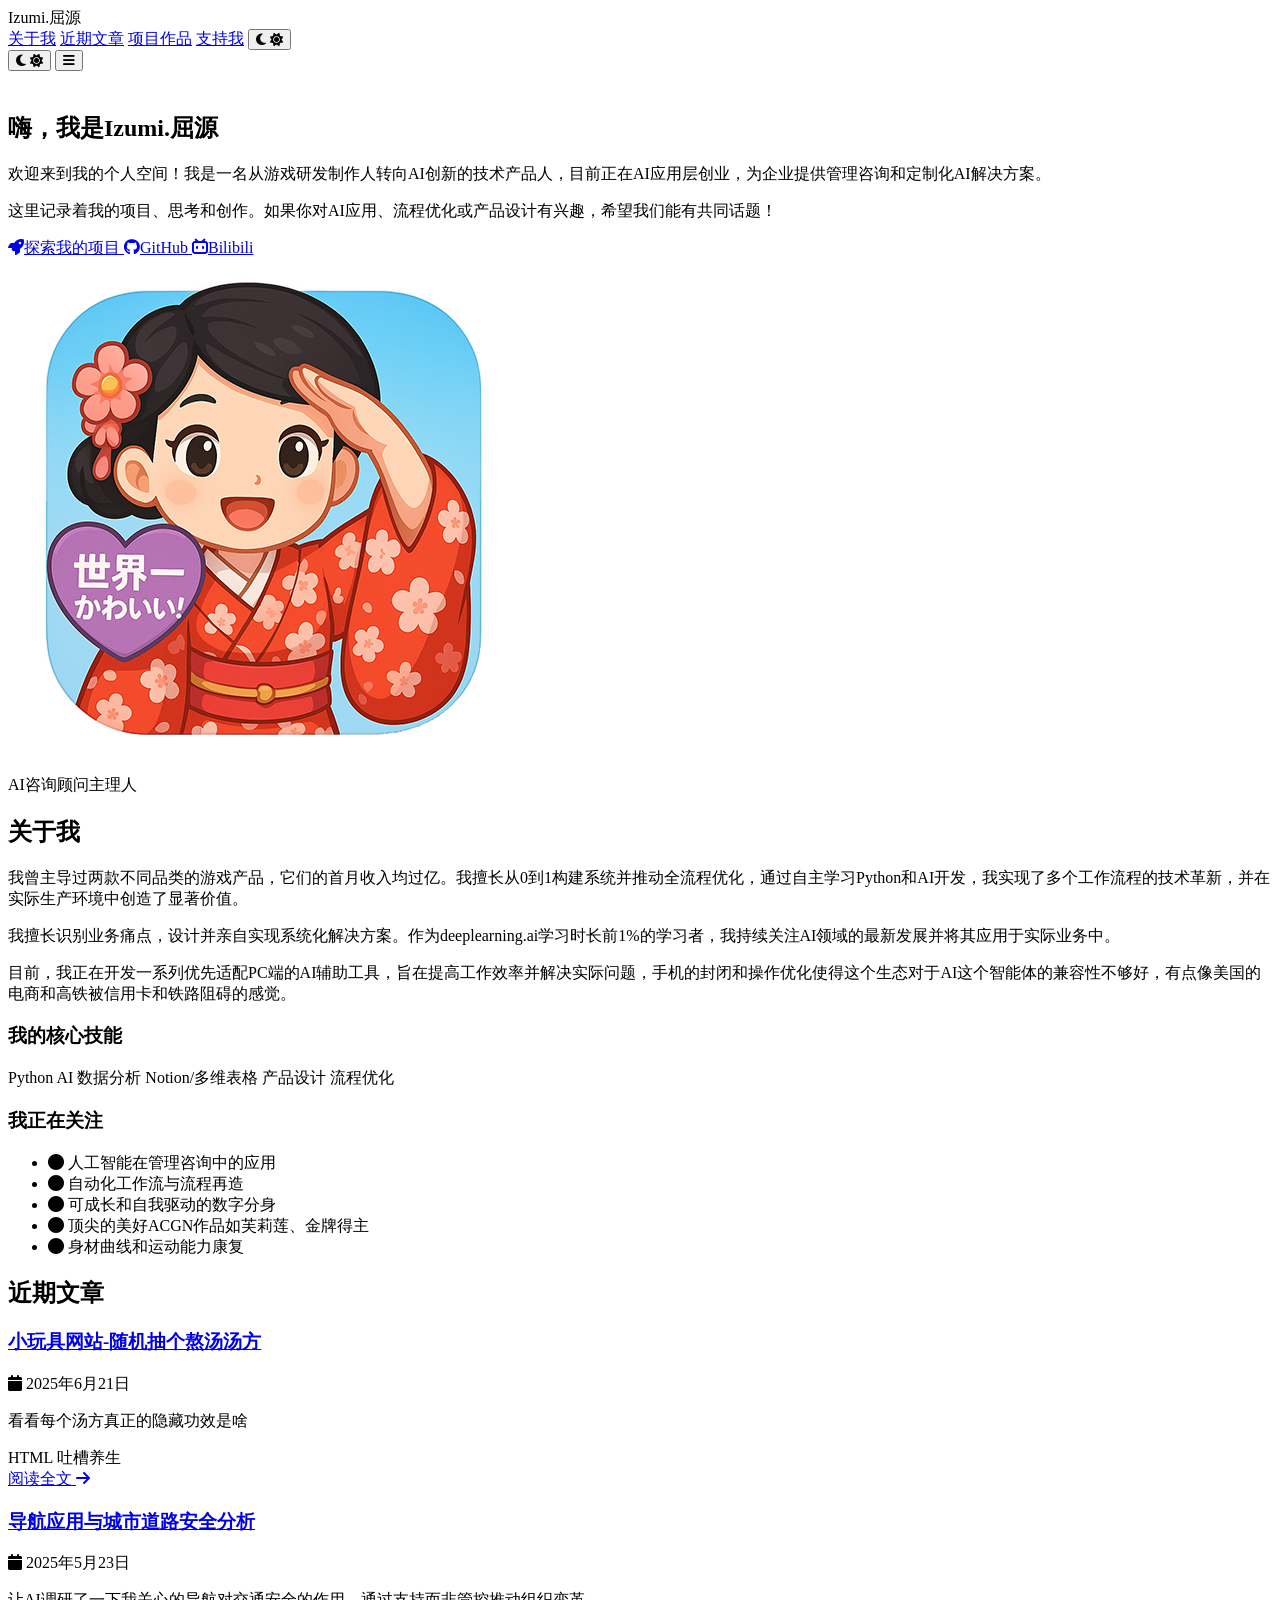
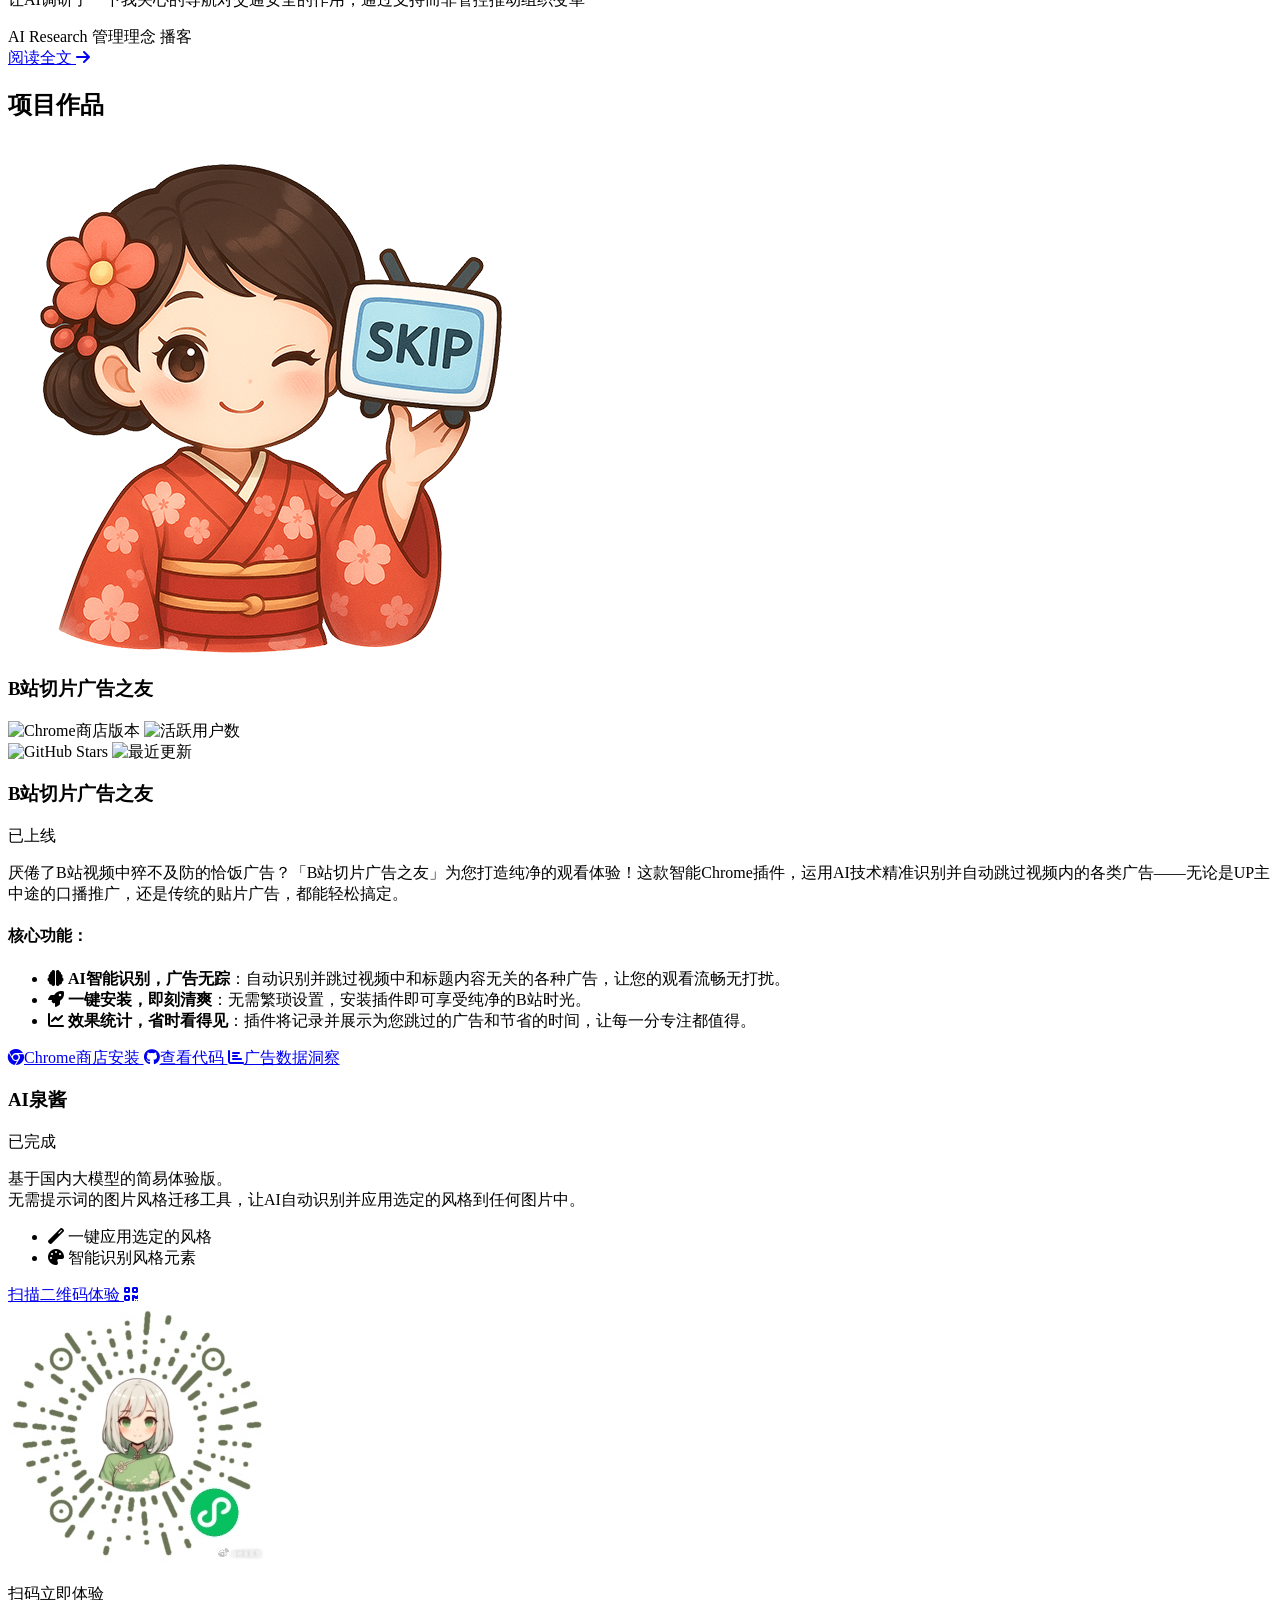
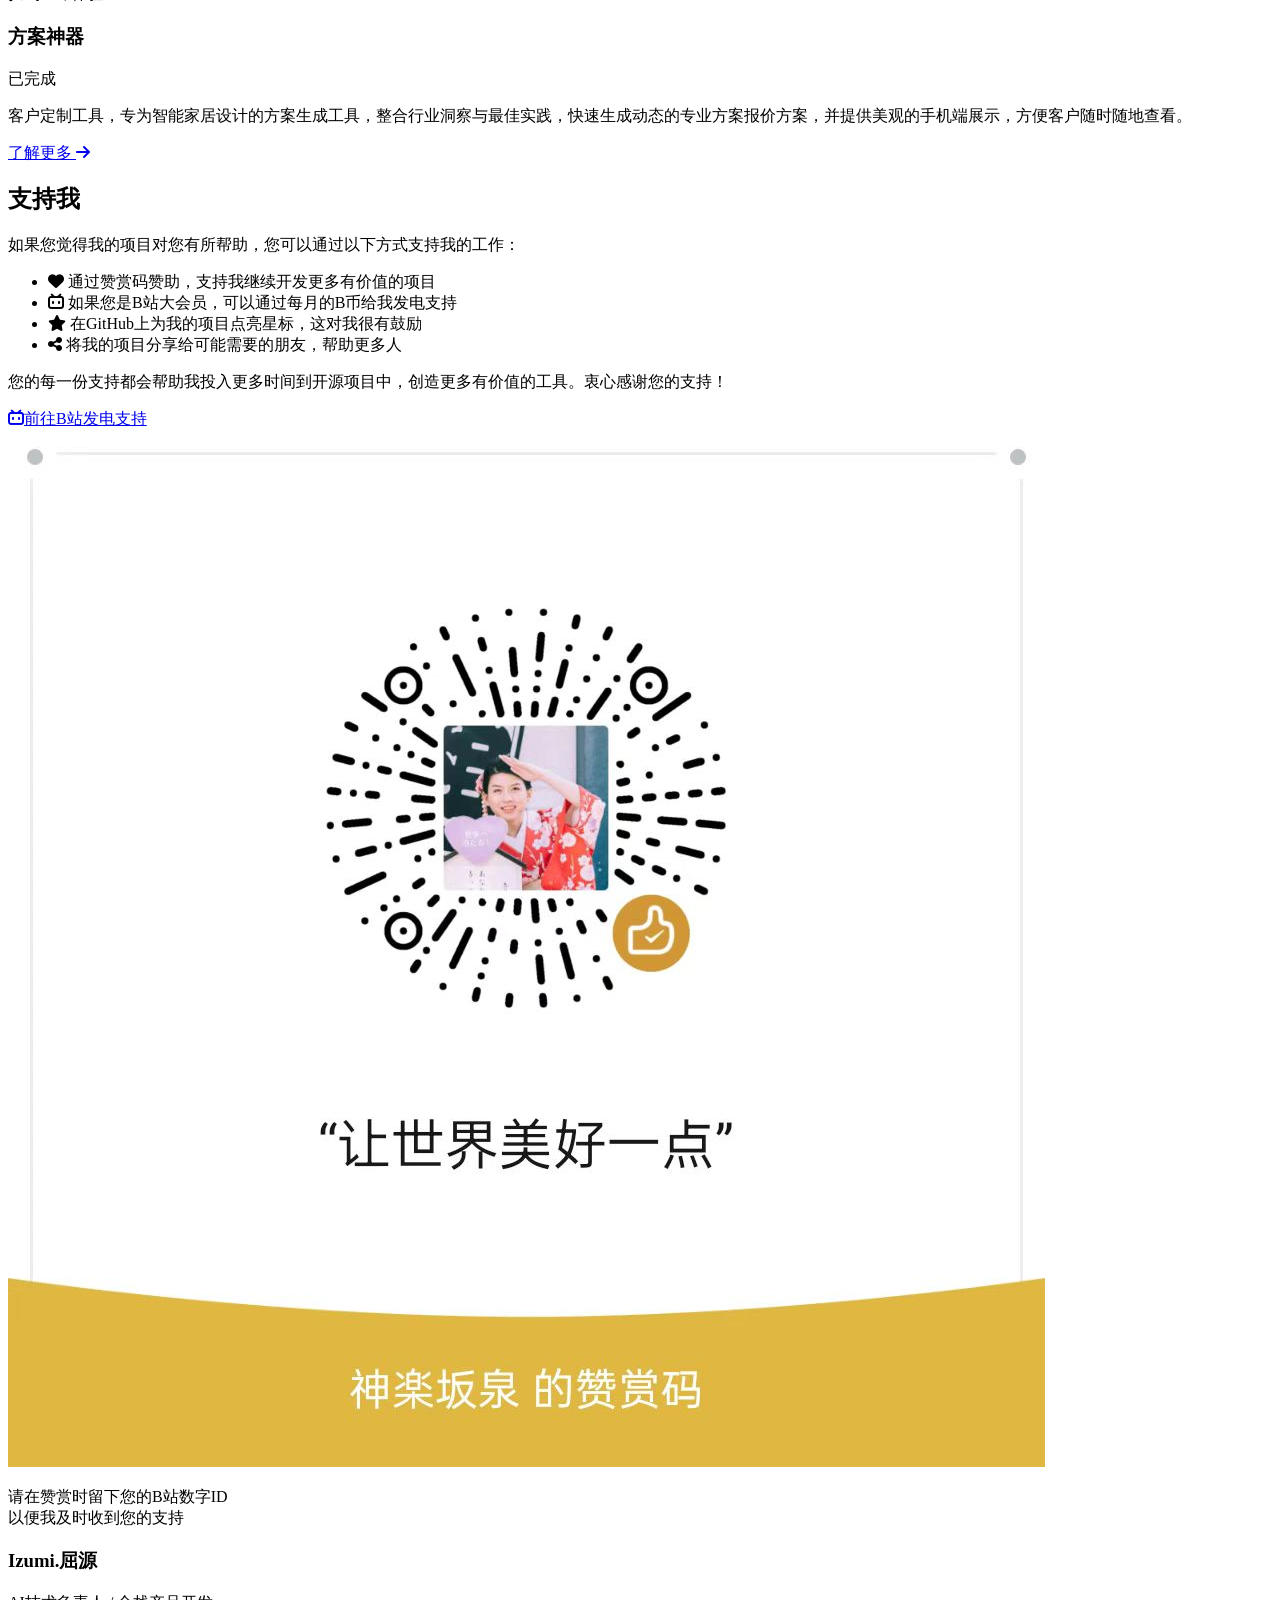
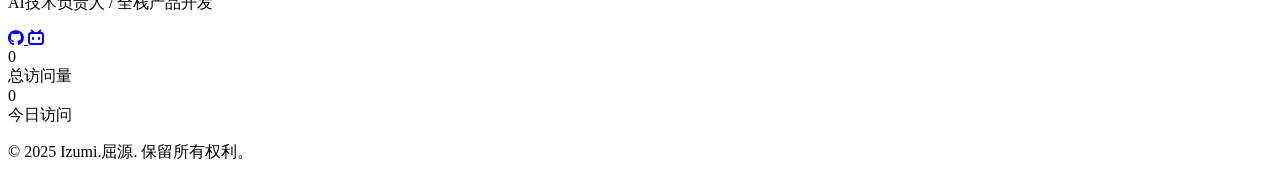
==== index.html @ e85f194c "尝试添加一个google analyze" ====
<!DOCTYPE html>
<html lang="zh-CN" class="scroll-smooth">
<head>
	<!-- Google tag (gtag.js) -->
	<script async src="https://www.googletagmanager.com/gtag/js?id=G-VWBDQ60Z9Y"></script>
	<script>
	  window.dataLayer = window.dataLayer || [];
	  function gtag(){dataLayer.push(arguments);}
	  gtag('js', new Date());

	  gtag('config', 'G-VWBDQ60Z9Y');
	</script>
    <meta charset="UTF-8">
    <meta name="viewport" content="width=device-width, initial-scale=1.0">
    <title>Izumi.屈源 - 个人主页</title>
    <!-- For modern browsers and tab icons -->
    <link rel="icon" href="head.png" type="image/png">

    <!-- For iOS "Add to Home Screen" -->
    <link rel="apple-touch-icon" href="head.png">

    <script src="https://cdn.tailwindcss.com"></script>
    <link href="https://cdnjs.cloudflare.com/ajax/libs/font-awesome/6.4.0/css/all.min.css" rel="stylesheet">
    <script>
        // 深色模式控制
        if (localStorage.theme === 'dark' || (!('theme' in localStorage) && window.matchMedia('(prefers-color-scheme: dark)').matches)) {
            document.documentElement.classList.add('dark');
        } else {
            document.documentElement.classList.remove('dark');
        }

        // 配置 Tailwind
        tailwind.config = {
            darkMode: 'class',
            theme: {
                extend: {
                    colors: {
                        primary: {
                            50: '#f0f9ff',
                            100: '#e0f2fe',
                            200: '#bae6fd',
                            300: '#7dd3fc',
                            400: '#38bdf8',
                            500: '#0ea5e9',
                            600: '#0284c7',
                            700: '#0369a1',
                            800: '#075985',
                            900: '#0c4a6e',
                        }
                    },
                    animation: {
                        'fade-in': 'fadeIn 0.5s ease-in-out',
                    },
                    keyframes: {
                        fadeIn: {
                            '0%': { opacity: 0, transform: 'translateY(10px)' },
                            '100%': { opacity: 1, transform: 'translateY(0)' },
                        }
                    },
                }
            }
        }
    </script>
    <style type="text/tailwindcss">
        @layer components {
            .card {
                @apply bg-white dark:bg-gray-800 rounded-xl shadow-md overflow-hidden hover:shadow-lg transition-all duration-200 dark:shadow-gray-900/30 border border-transparent;
            }
            .btn {
                @apply px-4 py-2 rounded-md font-medium transition-all duration-200 transform hover:scale-105;
            }
            .btn-primary {
                @apply bg-primary-500 text-white hover:bg-primary-600;
            }
            .btn-outline {
                @apply border border-gray-300 dark:border-gray-700 hover:border-primary-500 dark:hover:border-primary-400 hover:text-primary-500 dark:hover:text-primary-400;
            }
            .nav-link {
                @apply px-3 py-2 rounded-md font-medium hover:bg-gray-100 dark:hover:bg-gray-700 transition-colors;
            }
            .section {
                @apply py-10 md:py-16 animate-fade-in;
            }
            .container-custom {
                @apply max-w-7xl mx-auto px-4 sm:px-6 lg:px-8;
            }
            .heading-xl {
                @apply text-3xl md:text-4xl font-bold text-gray-900 dark:text-white mb-8;
            }
            .heading-lg {
                @apply text-2xl md:text-3xl font-bold text-gray-900 dark:text-white mb-6;
            }
            .body-text {
                @apply text-gray-700 dark:text-gray-300 leading-relaxed;
            }
        }
    </style>
</head>

<body class="bg-gray-50 dark:bg-gray-900 text-gray-900 dark:text-gray-100 min-h-screen flex flex-col transition-colors duration-200">
    <!-- 导航栏 -->
    <nav class="bg-white dark:bg-gray-800 sticky top-0 z-50 shadow-sm">
        <div class="container-custom relative">
            <div class="flex justify-between items-center py-4">
                <div class="flex items-center space-x-2">
                    <span class="text-xl font-bold text-primary-600 dark:text-primary-400">Izumi.屈源</span>
                </div>

                <!-- 桌面端导航 -->
                <div class="hidden md:flex items-center space-x-4">
                    <a href="#about" class="nav-link">关于我</a>
                    <a href="#blog" class="nav-link">近期文章</a>
                    <a href="#projects" class="nav-link">项目作品</a>
                    <a href="#support" class="nav-link">支持我</a>
                    <button id="theme-toggle" class="p-2 rounded-md hover:bg-gray-100 dark:hover:bg-gray-700">
                        <i class="fas fa-moon dark:hidden"></i>
                        <i class="fas fa-sun hidden dark:block"></i>
                    </button>
                </div>

                <!-- 移动端导航 -->
                <div class="md:hidden flex items-center space-x-2">
                    <button id="theme-toggle-mobile" class="p-2 rounded-md hover:bg-gray-100 dark:hover:bg-gray-700 w-10 h-10 flex items-center justify-center">
                        <i class="fas fa-moon dark:hidden"></i>
                        <i class="fas fa-sun hidden dark:block"></i>
                    </button>
                    <button id="mobile-menu-toggle" class="p-2 rounded-md hover:bg-gray-100 dark:hover:bg-gray-700 w-10 h-10 flex items-center justify-center">
                        <i class="fas fa-bars text-xl"></i>
                    </button>
                </div>
            </div>

            <!-- 移动端下拉菜单 -->
            <div id="mobile-menu" class="md:hidden hidden absolute top-full left-0 right-0 border-t border-gray-200 dark:border-gray-700 bg-white dark:bg-gray-800 shadow-lg z-50 transition-all duration-200 ease-in-out" style="opacity: 0; transform: translateY(-10px);">
                <div class="px-2 pt-2 pb-3 space-y-1">
                    <a href="#about" class="mobile-nav-link block px-3 py-2 text-base font-medium text-gray-700 dark:text-gray-300 hover:text-primary-600 dark:hover:text-primary-400 hover:bg-gray-50 dark:hover:bg-gray-700 rounded-md">关于我</a>
                    <a href="#blog" class="mobile-nav-link block px-3 py-2 text-base font-medium text-gray-700 dark:text-gray-300 hover:text-primary-600 dark:hover:text-primary-400 hover:bg-gray-50 dark:hover:bg-gray-700 rounded-md">近期文章</a>
                    <a href="#projects" class="mobile-nav-link block px-3 py-2 text-base font-medium text-gray-700 dark:text-gray-300 hover:text-primary-600 dark:hover:text-primary-400 hover:bg-gray-50 dark:hover:bg-gray-700 rounded-md">项目作品</a>
                    <a href="#support" class="mobile-nav-link block px-3 py-2 text-base font-medium text-gray-700 dark:text-gray-300 hover:text-primary-600 dark:hover:text-primary-400 hover:bg-gray-50 dark:hover:bg-gray-700 rounded-md">支持我</a>
                </div>
            </div>
        </div>
    </nav>

    <!-- 主要内容 -->
    <main class="flex-grow">
        <!-- 头部区块 -->
        <section class="section bg-gradient-to-br from-primary-500/10 to-primary-600/10 dark:from-primary-900/20 dark:to-primary-800/20">
            <div class="container-custom">
                <div class="grid md:grid-cols-2 gap-10 items-center">
                    <div>
                        <h1 class="text-4xl md:text-5xl font-bold mb-4 text-gray-900 dark:text-white leading-tight">
                            嗨，我是<span class="text-primary-600 dark:text-primary-400">Izumi.屈源</span>
                        </h1>
                        <p class="body-text text-lg mb-6">
                            欢迎来到我的个人空间！我是一名从游戏研发制作人转向AI创新的技术产品人，目前正在AI应用层创业，为企业提供管理咨询和定制化AI解决方案。
                        </p>
                        <p class="body-text text-lg mb-6">
                            这里记录着我的项目、思考和创作。如果你对AI应用、流程优化或产品设计有兴趣，希望我们能有共同话题！
                        </p>
                        <div class="flex flex-wrap gap-4">
                            <a href="#projects" class="btn btn-primary">
                                <i class="fas fa-rocket mr-2"></i>探索我的项目
                            </a>
                            <a href="https://github.com/OtokoNoIzumi" target="_blank" class="btn btn-outline">
                                <i class="fab fa-github mr-2"></i>GitHub
                            </a>
                            <a href="https://space.bilibili.com/82205" target="_blank" class="btn btn-outline">
                                <i class="fab fa-bilibili mr-2"></i>Bilibili
                            </a>
                        </div>
                    </div>
                    <div class="flex justify-center">
                        <div class="relative">
                            <div class="w-64 h-64 md:w-80 md:h-80 flex items-center justify-center">
                                <img src="head.png" alt="Izumi.屈源" class="w-full h-full object-contain">
                            </div>
                            <div class="absolute -bottom-3 -right-3 bg-white dark:bg-gray-800 py-2 px-4 rounded-full shadow-lg">
                                <span class="font-medium text-primary-600 dark:text-primary-400">AI咨询顾问主理人</span>
                            </div>
                        </div>
                    </div>
                </div>
            </div>
        </section>

        <!-- 个人简介 -->
        <section id="about" class="section">
            <div class="container-custom">
                <h2 class="heading-xl">关于我</h2>
                <div class="grid md:grid-cols-3 gap-8">
                    <div class="md:col-span-2 space-y-4">
                        <p class="body-text">
                            我曾主导过两款不同品类的游戏产品，它们的首月收入均过亿。我擅长从0到1构建系统并推动全流程优化，通过自主学习Python和AI开发，我实现了多个工作流程的技术革新，并在实际生产环境中创造了显著价值。
                        </p>
                        <p class="body-text">
                            我擅长识别业务痛点，设计并亲自实现系统化解决方案。作为deeplearning.ai学习时长前1%的学习者，我持续关注AI领域的最新发展并将其应用于实际业务中。
                        </p>
                        <p class="body-text">
                            目前，我正在开发一系列优先适配PC端的AI辅助工具，旨在提高工作效率并解决实际问题，手机的封闭和操作优化使得这个生态对于AI这个智能体的兼容性不够好，有点像美国的电商和高铁被信用卡和铁路阻碍的感觉。
                        </p>
                        <div class="pt-4">
                            <h3 class="text-xl font-semibold mb-3 text-gray-900 dark:text-white">我的核心技能</h3>
                            <div class="flex flex-wrap gap-2">
                                <span class="px-3 py-1 bg-primary-100 dark:bg-primary-900/30 text-primary-700 dark:text-primary-300 rounded-full">Python</span>
                                <span class="px-3 py-1 bg-primary-100 dark:bg-primary-900/30 text-primary-700 dark:text-primary-300 rounded-full">AI</span>
                                <span class="px-3 py-1 bg-primary-100 dark:bg-primary-900/30 text-primary-700 dark:text-primary-300 rounded-full">数据分析</span>
                                <span class="px-3 py-1 bg-primary-100 dark:bg-primary-900/30 text-primary-700 dark:text-primary-300 rounded-full">Notion/多维表格</span>
                                <span class="px-3 py-1 bg-primary-100 dark:bg-primary-900/30 text-primary-700 dark:text-primary-300 rounded-full">产品设计</span>
                                <span class="px-3 py-1 bg-primary-100 dark:bg-primary-900/30 text-primary-700 dark:text-primary-300 rounded-full">流程优化</span>
                            </div>
                        </div>
                    </div>
                    <div class="card p-6 h-fit">
                        <h3 class="text-xl font-semibold mb-4 text-gray-900 dark:text-white">我正在关注</h3>
                        <ul class="space-y-3">
                            <li class="flex items-start">
                                <i class="fas fa-circle text-xs text-primary-500 mt-1.5 mr-2"></i>
                                <span class="body-text">人工智能在管理咨询中的应用</span>
                            </li>
                            <li class="flex items-start">
                                <i class="fas fa-circle text-xs text-primary-500 mt-1.5 mr-2"></i>
                                <span class="body-text">自动化工作流与流程再造</span>
                            </li>
                            <li class="flex items-start">
                                <i class="fas fa-circle text-xs text-primary-500 mt-1.5 mr-2"></i>
                                <span class="body-text">可成长和自我驱动的数字分身</span>
                            </li>
                            <li class="flex items-start">
                                <i class="fas fa-circle text-xs text-primary-500 mt-1.5 mr-2"></i>
                                <span class="body-text">顶尖的美好ACGN作品如芙莉莲、金牌得主</span>
                            </li>
                            <li class="flex items-start">
                                <i class="fas fa-circle text-xs text-primary-500 mt-1.5 mr-2"></i>
                                <span class="body-text">身材曲线和运动能力康复</span>
                            </li>
                        </ul>
                    </div>
                </div>
            </div>
        </section>

        <!-- 近期文章 -->
        <section id="blog" class="section bg-gray-100 dark:bg-gray-800/50">
            <div class="container-custom">
                <h2 class="heading-xl">近期文章</h2>
                <div id="blog-posts-container" class="space-y-6">
                    <!-- 文章列表将通过JavaScript动态加载 -->
                    <div class="text-center py-8">
                        <i class="fas fa-spinner fa-spin text-2xl text-primary-500 mb-4"></i>
                        <p class="body-text">加载文章中...</p>
                    </div>
                </div>
                <div class="mt-8 text-center space-y-4">
                    <a href="#" class="btn btn-outline inline-flex items-center" onclick="loadMorePosts()">
                        <span>查看更多文章</span>
                        <i class="fas fa-arrow-right ml-2"></i>
                    </a>
                    <!-- 本地测试功能 -->
                    <div id="local-test-controls" class="bg-yellow-50 dark:bg-yellow-900/20 border border-yellow-200 dark:border-yellow-800 rounded-lg p-4" style="display: none;">
                        <h4 class="font-semibold text-yellow-800 dark:text-yellow-200 mb-2">
                            <i class="fas fa-flask mr-2"></i>本地测试模式
                        </h4>
                        <p class="text-sm text-yellow-700 dark:text-yellow-300 mb-3">
                            当前使用嵌入数据。要测试JSON文件动态加载，请使用本地服务器。
                        </p>
                        <button onclick="window.open('https://github.com/OtokoNoIzumi/OtokoNoIzumi.github.io', '_blank')" class="btn btn-outline text-sm">
                            <i class="fas fa-book mr-2"></i>查看开发文档
                        </button>
                    </div>
                </div>
            </div>
        </section>

        <!-- 项目展示 -->
        <section id="projects" class="section">
            <div class="container-custom">
                <h2 class="heading-xl">项目作品</h2>

                <!-- B站切片广告之友 -->
                <div class="card mb-10 group">
                    <div class="grid md:grid-cols-5 gap-6">
                        <div class="md:col-span-2 overflow-hidden">
                            <div class="h-full bg-gray-200 dark:bg-gray-700 rounded-l-xl flex items-center justify-center">
                                <div class="text-center p-8">
                                    <img src="adskip.png" alt="B站切片广告之友插件图标" class="w-64 h-64 mx-auto mb-4 rounded-lg">
                                    <h3 class="text-xl font-bold text-gray-700 dark:text-gray-200">B站切片广告之友</h3>
                                    <div class="mt-3 space-y-2">
                                        <!-- 动态徽章信息 -->
                                        <div class="flex flex-wrap justify-center gap-2">
                                            <img src="https://img.shields.io/chrome-web-store/v/dicbndgaokkkafcehlfmkllbipeekfhi?label=Chrome%20商店版本&color=blue" alt="Chrome商店版本" class="h-5">
                                            <img src="https://img.shields.io/chrome-web-store/users/dicbndgaokkkafcehlfmkllbipeekfhi?label=活跃用户&color=green" alt="活跃用户数" class="h-5">
                                        </div>
                                        <div class="flex flex-wrap justify-center gap-2">
                                            <img src="https://img.shields.io/github/stars/OtokoNoIzumi/adskip?color=yellow&label=GitHub%20Stars" alt="GitHub Stars" class="h-5">
                                            <img src="https://img.shields.io/github/last-commit/OtokoNoIzumi/adskip?label=最近更新&color=blue" alt="最近更新" class="h-5">
                                        </div>
                                    </div>
                                </div>
                            </div>
                        </div>
                        <div class="md:col-span-3 p-6 md:p-8">
                            <div class="flex justify-between items-start mb-4">
                                <h3 class="text-2xl font-bold text-gray-900 dark:text-white group-hover:text-primary-600 dark:group-hover:text-primary-400 transition-colors duration-200">B站切片广告之友</h3>
                                <span class="px-3 py-1 bg-green-100 dark:bg-green-900/30 text-green-700 dark:text-green-300 rounded-full text-sm">已上线</span>
                            </div>
                            <p class="body-text mb-4">
                                厌倦了B站视频中猝不及防的恰饭广告？「B站切片广告之友」为您打造纯净的观看体验！这款智能Chrome插件，运用AI技术精准识别并自动跳过视频内的各类广告——无论是UP主中途的口播推广，还是传统的贴片广告，都能轻松搞定。
                            </p>
                            <div class="mb-6">
                                <h4 class="font-semibold text-gray-900 dark:text-white mb-2">核心功能：</h4>
                                <ul class="space-y-2">
                                    <li class="flex items-start">
                                        <i class="fas fa-brain text-green-500 mt-1 mr-2"></i> <!-- Icon for AI/Intelligence -->
                                        <span class="body-text"><strong>AI智能识别，广告无踪</strong>：自动识别并跳过视频中和标题内容无关的各种广告，让您的观看流畅无打扰。</span>
                                    </li>
                                    <li class="flex items-start">
                                        <i class="fas fa-rocket text-green-500 mt-1 mr-2"></i> <!-- Icon for speed/ease of use -->
                                        <span class="body-text"><strong>一键安装，即刻清爽</strong>：无需繁琐设置，安装插件即可享受纯净的B站时光。</span>
                                    </li>
                                    <li class="flex items-start">
                                        <i class="fas fa-chart-line text-green-500 mt-1 mr-2"></i> <!-- Icon for stats/results -->
                                        <span class="body-text"><strong>效果统计，省时看得见</strong>：插件将记录并展示为您跳过的广告和节省的时间，让每一分专注都值得。</span>
                                    </li>
                                </ul>
                            </div>
                            <!-- 移动端用户引导提示 -->
                            <div id="mobile-guide" class="mb-4 p-4 bg-blue-50 dark:bg-blue-900/20 border border-blue-200 dark:border-blue-800 rounded-lg" style="display: none;">
                                <div class="flex items-start">
                                    <i class="fas fa-mobile-alt text-blue-500 mt-1 mr-3"></i>
                                    <div class="flex-1">
                                        <h5 class="font-semibold text-blue-700 dark:text-blue-300 mb-2">手机用户安装指南</h5>
                                        <p class="text-sm text-blue-600 dark:text-blue-400 mb-3">
                                            Chrome插件需要在电脑上的浏览器里安装。您可以选择以下方式：
                                        </p>
                                        <div class="space-y-2 text-sm">
                                            <div class="flex items-center">
                                                <i class="fas fa-link text-blue-500 mr-2"></i>
                                                <button onclick="copyPluginURL()" class="text-blue-600 dark:text-blue-400 hover:underline font-medium">
                                                    复制插件下载链接，在电脑上打开
                                                </button>
                                            </div>
                                            <div class="flex items-center">
                                                <i class="fas fa-copy text-blue-500 mr-2"></i>
                                                <button onclick="copyCurrentURL()" class="text-blue-600 dark:text-blue-400 hover:underline font-medium">
                                                    复制当前页面链接，发送到电脑
                                                </button>
                                            </div>
                                            <div class="flex items-center">
                                                <i class="fas fa-envelope text-blue-500 mr-2"></i>
                                                <span class="text-blue-600 dark:text-blue-400">或通过微信/QQ发送链接到电脑</span>
                                            </div>
                                        </div>
                                    </div>
                                </div>
                            </div>

                            <div class="grid grid-cols-1 sm:grid-cols-2 lg:grid-cols-3 gap-2 md:gap-3">
                                <a href="https://chromewebstore.google.com/detail/dicbndgaokkkafcehlfmkllbipeekfhi?utm_source=homepage" target="_blank" class="btn btn-outline text-sm md:text-base text-center">
                                    <i class="fab fa-chrome mr-1 md:mr-2"></i>Chrome商店安装
                                </a>                                <a href="https://github.com/OtokoNoIzumi/adskip" target="_blank" class="btn btn-outline text-sm md:text-base text-center">
                                    <i class="fab fa-github mr-1 md:mr-2"></i>查看代码
                                </a>
                                <a href="adskip_analyze.html" class="btn btn-outline text-sm md:text-base text-center">
                                    <i class="fas fa-chart-bar mr-1 md:mr-2"></i>广告数据洞察
                                </a>

                            </div>
                        </div>
                    </div>
                </div>

                <!-- 其他项目卡片 -->
                <div class="grid md:grid-cols-2 gap-6">
                    <!-- AI泉酱项目卡片 -->
                    <div class="card p-6 group hover:border-primary-500 dark:hover:border-primary-400">
                        <div class="flex justify-between items-start mb-4">
                            <h3 class="text-xl font-bold text-gray-900 dark:text-white group-hover:text-primary-600 dark:group-hover:text-primary-400 transition-colors duration-200">AI泉酱</h3>
                            <span class="px-3 py-1 bg-green-100 dark:bg-green-900/30 text-green-700 dark:text-green-300 rounded-full text-sm">已完成</span>
                        </div>
                        <div class="grid grid-cols-2 gap-4">
                            <div>
                                <p class="body-text mb-4">
                                    基于国内大模型的简易体验版。<br>
                                    无需提示词的图片风格迁移工具，让AI自动识别并应用选定的风格到任何图片中。
                                </p>
                                <ul class="space-y-2 mb-4">
                                    <li class="flex items-start">
                                        <i class="fas fa-magic text-primary-500 mt-1 mr-2"></i>
                                        <span class="body-text text-sm">一键应用选定的风格</span>
                                    </li>
                                    <li class="flex items-start">
                                        <i class="fas fa-palette text-primary-500 mt-1 mr-2"></i>
                                        <span class="body-text text-sm">智能识别风格元素</span>
                                    </li>
                                </ul>
                                <div class="mt-auto pt-2">
                                    <a href="#" class="text-primary-600 dark:text-primary-400 hover:underline flex items-center">
                                        <span>扫描二维码体验</span>
                                        <i class="fas fa-qrcode ml-2"></i>
                                    </a>
                                </div>
                            </div>
                            <div class="flex justify-center items-center">
                                <div class="bg-white dark:bg-gray-700 p-2 rounded-lg shadow-sm">
                                    <img src="qrcode_ai_izumi.jpg" alt="AI泉酱二维码" class="w-full h-auto rounded">
                                    <p class="text-center mt-2 text-xs text-gray-500 dark:text-gray-400">扫码立即体验</p>
                                </div>
                            </div>
                        </div>
                    </div>

                    <!-- 方案神器项目卡片 -->
                    <div class="card p-6 group hover:border-primary-500 dark:hover:border-primary-400">
                        <div class="flex justify-between items-start mb-4">
                            <h3 class="text-xl font-bold text-gray-900 dark:text-white group-hover:text-primary-600 dark:group-hover:text-primary-400 transition-colors duration-200">方案神器</h3>
                            <span class="px-3 py-1 bg-green-100 dark:bg-green-900/30 text-green-700 dark:text-green-300 rounded-full text-sm">已完成</span>
                        </div>
                        <p class="body-text mb-4">
                            客户定制工具，专为智能家居设计的方案生成工具，整合行业洞察与最佳实践，快速生成动态的专业方案报价方案，并提供美观的手机端展示，方便客户随时随地查看。
                        </p>
                        <div class="mt-auto pt-4">
                            <a href="#" class="text-primary-600 dark:text-primary-400 hover:underline flex items-center">
                                <span>了解更多</span>
                                <i class="fas fa-arrow-right ml-2"></i>
                            </a>
                        </div>
                    </div>
                </div>

                <!-- 更多项目按钮 -->
                <!-- <div class="mt-10 text-center">
                    <a href="#" class="btn btn-outline inline-flex items-center">
                        <span>查看更多项目（即将上线）</span>
                        <i class="fas fa-chevron-down ml-2"></i>
                    </a>
                </div> -->
            </div>
        </section>

        <!-- 支持我 -->
        <section id="support" class="section bg-gray-100 dark:bg-gray-800/50">
            <div class="container-custom">
                <h2 class="heading-xl">支持我</h2>
                <div class="grid md:grid-cols-2 gap-10 items-center">
                    <div class="space-y-4">
                        <p class="body-text">
                            如果您觉得我的项目对您有所帮助，您可以通过以下方式支持我的工作：
                        </p>
                        <ul class="space-y-3 body-text">
                            <li class="flex items-start">
                                <i class="fas fa-heart text-red-500 mt-1 mr-3"></i>
                                <span>通过赞赏码赞助，支持我继续开发更多有价值的项目</span>
                            </li>
                            <li class="flex items-start">
                                <i class="fab fa-bilibili text-blue-500 mt-1 mr-3"></i>
                                <span>如果您是B站大会员，可以通过每月的B币给我发电支持</span>
                            </li>
                            <li class="flex items-start">
                                <i class="fas fa-star text-yellow-500 mt-1 mr-3"></i>
                                <span>在GitHub上为我的项目点亮星标，这对我很有鼓励</span>
                            </li>
                            <li class="flex items-start">
                                <i class="fas fa-share-alt text-green-500 mt-1 mr-3"></i>
                                <span>将我的项目分享给可能需要的朋友，帮助更多人</span>
                            </li>
                        </ul>
                        <p class="body-text mt-6">
                            您的每一份支持都会帮助我投入更多时间到开源项目中，创造更多有价值的工具。衷心感谢您的支持！
                        </p>
                        <div class="pt-4 text-center md:text-left">
                            <a href="https://space.bilibili.com/82205" target="_blank" class="btn btn-primary">
                                <i class="fab fa-bilibili mr-2"></i>前往B站发电支持
                            </a>
                        </div>
                    </div>
                    <div class="flex justify-center">
                        <div class="card p-4 w-64">
                            <img src="appreciate.jpg" alt="赞赏码" class="w-full rounded-lg">
                            <p class="text-center mt-4 text-sm text-gray-600 dark:text-gray-400">请在赞赏时留下您的B站数字ID<br>以便我及时收到您的支持</p>
                        </div>
                    </div>
                </div>
            </div>
        </section>
    </main>

    <!-- 页脚 -->
    <footer class="bg-gray-100 dark:bg-gray-800 py-10">
        <div class="container-custom">
            <div class="flex flex-col md:flex-row justify-between items-center">
                <div class="mb-6 md:mb-0">
                    <h3 class="text-xl font-bold text-gray-900 dark:text-white mb-2">Izumi.屈源</h3>
                    <p class="text-gray-600 dark:text-gray-400">AI技术负责人 / 全栈产品开发</p>
                </div>
                <div class="flex space-x-6">
                    <a href="https://github.com/OtokoNoIzumi" target="_blank" class="text-gray-600 dark:text-gray-400 hover:text-primary-600 dark:hover:text-primary-400">
                        <i class="fab fa-github text-2xl"></i>
                    </a>
                    <a href="https://space.bilibili.com/82205" target="_blank" class="text-gray-600 dark:text-gray-400 hover:text-primary-600 dark:hover:text-primary-400">
                        <i class="fab fa-bilibili text-2xl"></i>
                    </a>
                </div>
            </div>
            <!-- 访问量统计区域 -->
            <div class="border-t border-gray-200 dark:border-gray-700 mt-8 pt-6">
                <div class="grid grid-cols-2 gap-6 mb-6">
                    <!-- 总访问量 -->
                    <div class="text-center">
                        <div class="text-lg md:text-2xl font-bold text-primary-600 dark:text-primary-400" id="total-visits">-</div>
                        <div class="text-xs md:text-sm text-gray-600 dark:text-gray-400">总访问量</div>
                    </div>
                    <!-- 今日访问量 -->
                    <div class="text-center">
                        <div class="text-lg md:text-2xl font-bold text-green-600 dark:text-green-400" id="today-visits">-</div>
                        <div class="text-xs md:text-sm text-gray-600 dark:text-gray-400">今日访问</div>
                    </div>
                </div>

                <div class="text-center text-gray-600 dark:text-gray-400">
                    <p>&copy; 2025 Izumi.屈源. 保留所有权利。</p>
                </div>
            </div>
        </div>
    </footer>

    <!-- JavaScript -->
    <script>
                // 全局变量存储当前的来源
        let currentSource = 'homepage';

        // 博客文章相关变量
        let blogPosts = [];
        let displayedPostsCount = 3; // 初始显示3篇文章

        // 临时嵌入的博客数据（本地测试用）
        const embeddedBlogData = {
            "posts": [
                {
                    "title": "随机抽个汤方",
                    "date": "2025-06-21",
                    "summary": "看看每个汤方真正的隐藏功效是啥",
                    "url": "Diary/soup",
                    "tags": ["HTML", "吐槽养生"],
                    "featured": true
                },
                {
                    "title": "导航应用与城市道路安全分析",
                    "date": "2025-05-23",
                    "summary": "让AI调研了一下我关心的导航对交通安全的作用，通过支持而非管控推动组织变革",
                    "url": "Diary/trafic",
                    "tags": ["AI Research", "管理理念", "播客"]
                },
                {
                    "title": "AI辅助开发网页实操课",
                    "date": "2025-06-14",
                    "summary": "跟着教程制作一份属于自己的网站和海报",
                    "url": "ai_learning",
                    "tags": ["HTML", "AI", "教程"]
                }
            ]
        };

        // 来源白名单
        const allowedSources = [
            'homepage', 'adskip-post', 'wechat', 'wechat-post',
            'weibo', 'weibo-post', 'bilibili', 'bilibili-post', 'xiaohongshu', 'xiaohongshu-post',
            'twitter', 'twitter-post', 'douyin', 'qq',
        ];

        // URL参数解析和来源追踪
        function parseAndUpdateSource() {
            // 获取URL参数
            const urlParams = new URLSearchParams(window.location.search);
            const sourceParam = urlParams.get('source');

            // 获取原始source参数（如果没有则默认为homepage）
            let rawSource = sourceParam && typeof sourceParam === 'string' ? sourceParam.toLowerCase() : 'homepage';

            // 校验来源
            let parsedSource;
            let safeSource;
            if (!sourceParam) {
                // 没有参数，默认homepage
                parsedSource = 'homepage';
                safeSource = 'homepage';
            } else if (allowedSources.includes(rawSource)) {
                // 白名单内
                parsedSource = rawSource;
                safeSource = rawSource;
            } else {
                // 非法来源，统一为unknown
                parsedSource = 'homepage';
                safeSource = 'unknown';
            }

            // 存储到全局变量（用于Chrome插件链接）
            currentSource = parsedSource;

            // 更新Chrome插件链接的utm_source参数
            const chromeLink = document.querySelector('a[href*="chromewebstore.google.com"]');
            if (chromeLink) {
                const originalHref = chromeLink.getAttribute('href');
                // 替换或添加utm_source参数
                const url = new URL(originalHref);
                url.searchParams.set('utm_source', parsedSource);
                chromeLink.setAttribute('href', url.toString());
            }

            // 记录访问量统计
            recordVisit(safeSource);
        }

        // 访问量统计功能（使用CounterAPI v2，按官方文档格式）
        async function recordVisit(source) {
            try {
                const workspace = 'izumi-github-homepage';
                const baseUrl = 'https://api.counterapi.dev/v2';

                // 1. 递增总访问量（按官方文档格式）
                await fetch(`${baseUrl}/${workspace}/total-visits/up`, {
                    method: 'GET'
                });

                // 2. 来源参数安全验证（只有unknown才归为attack）
                const safeSource = (source === 'unknown') ? 'attack' : source;

                // 3. 递增来源统计（仅触发后台，不获取结果）
                await fetch(`${baseUrl}/${workspace}/${safeSource}/up`, {
                    method: 'GET'
                });

                // 4. 获取最新数据并更新显示
                await loadAndDisplayStats();

            } catch (error) {
                // 失败时显示默认值
                updateStatsDisplay({ totalVisits: 0, todayVisits: 0 });
            }
        }

        // 加载并显示统计数据（按官方文档格式）
        async function loadAndDisplayStats() {
            try {
                const workspace = 'izumi-github-homepage';
                const baseUrl = 'https://api.counterapi.dev/v2';

                // 获取总访问量统计（使用/stats API）
                const statsResponse = await fetch(`${baseUrl}/${workspace}/total-visits/stats`, {
                    method: 'GET'
                });
                const statsData = await statsResponse.json();

                // 从stats API获取数据
                const totalVisits = statsData.data?.up_count || 0;
                const todayVisits = statsData.data?.stats?.today?.up || 0;

                // 更新显示
                updateStatsDisplay({
                    totalVisits: totalVisits,
                    todayVisits: todayVisits
                });

            } catch (error) {
                updateStatsDisplay({ totalVisits: 0, todayVisits: 0 });
            }
        }

        // 初始化加载统计数据
        async function initializeStats() {
            await loadAndDisplayStats();
        }

                // 更新统计显示（简化版）
        function updateStatsDisplay(stats) {
            document.getElementById('total-visits').textContent = (stats.totalVisits || 0).toLocaleString();
            document.getElementById('today-visits').textContent = (stats.todayVisits || 0).toLocaleString();
        }



        // 切换来源统计显示


        // 深色模式切换功能
        function toggleTheme() {
            if (document.documentElement.classList.contains('dark')) {
                document.documentElement.classList.remove('dark');
                localStorage.theme = 'light';
            } else {
                document.documentElement.classList.add('dark');
                localStorage.theme = 'dark';
            }
        }

        // 桌面端主题切换
        document.getElementById('theme-toggle').addEventListener('click', toggleTheme);

        // 移动端主题切换
        document.getElementById('theme-toggle-mobile').addEventListener('click', toggleTheme);

        // 统一的关闭移动端菜单函数
        function closeMobileMenu() {
            const mobileMenu = document.getElementById('mobile-menu');
            const menuToggle = document.getElementById('mobile-menu-toggle');
            const menuIcon = menuToggle.querySelector('i');

            if (!mobileMenu.classList.contains('hidden')) {
                mobileMenu.style.opacity = '0';
                mobileMenu.style.transform = 'translateY(-10px)';
                menuIcon.classList.remove('fa-times');
                menuIcon.classList.add('fa-bars');
                setTimeout(() => {
                    mobileMenu.classList.add('hidden');
                }, 200);
            }
        }

        // 移动端菜单切换
        document.getElementById('mobile-menu-toggle').addEventListener('click', function() {
            const mobileMenu = document.getElementById('mobile-menu');
            const menuIcon = this.querySelector('i');

            if (mobileMenu.classList.contains('hidden')) {
                // 显示菜单
                mobileMenu.classList.remove('hidden');
                menuIcon.classList.remove('fa-bars');
                menuIcon.classList.add('fa-times');
                // 添加显示动画
                setTimeout(() => {
                    mobileMenu.style.opacity = '1';
                    mobileMenu.style.transform = 'translateY(0)';
                }, 10);
                            } else {
                // 隐藏菜单
                closeMobileMenu();
            }
        });

        // 点击移动端菜单项后自动关闭菜单
        document.querySelectorAll('.mobile-nav-link').forEach(link => {
            link.addEventListener('click', function() {
                closeMobileMenu();
            });
        });

        // 点击页面其他区域关闭移动端菜单
        document.addEventListener('click', function(event) {
            const mobileMenu = document.getElementById('mobile-menu');
            const nav = document.querySelector('nav');

            // 如果点击的不是导航栏内的元素，且菜单是打开的，则关闭菜单
            if (!nav.contains(event.target) && !mobileMenu.classList.contains('hidden')) {
                closeMobileMenu();
            }
        });

        // 滚动动画
        const observer = new IntersectionObserver((entries) => {
            entries.forEach(entry => {
                if (entry.isIntersecting) {
                    entry.target.classList.add('animate-fade-in');
                    observer.unobserve(entry.target);
                }
            });
        }, { threshold: 0.1 });

        document.querySelectorAll('section, .card').forEach(section => {
            section.classList.remove('animate-fade-in');
            observer.observe(section);
        });

        // 移动设备检测
        function isMobileDevice() {
            return (typeof window.orientation !== "undefined") || (navigator.userAgent.indexOf('IEMobile') !== -1) ||
                   /Android|webOS|iPhone|iPad|iPod|BlackBerry|IEMobile|Opera Mini/i.test(navigator.userAgent);
        }

        // 检测并显示移动端引导
        function checkAndShowMobileGuide() {
            if (isMobileDevice()) {
                const mobileGuide = document.getElementById('mobile-guide');
                if (mobileGuide) {
                    mobileGuide.style.display = 'block';
                }
            }
        }

        // 复制当前页面URL
        function copyCurrentURL() {
            const url = window.location.href;

            if (navigator.clipboard && window.isSecureContext) {
                // 现代浏览器的 clipboard API
                navigator.clipboard.writeText(url).then(() => {
                    showCopySuccess('页面链接已复制到剪贴板');
                }).catch(() => {
                    fallbackCopyTextToClipboard(url, '页面链接');
                });
            } else {
                // 兼容旧浏览器
                fallbackCopyTextToClipboard(url, '页面链接');
            }
        }

        // 复制Chrome插件下载链接
        function copyPluginURL() {
            // 基础插件URL，添加动态的utm_source参数
            const basePluginURL = 'https://chromewebstore.google.com/detail/dicbndgaokkkafcehlfmkllbipeekfhi';
            const pluginURL = `${basePluginURL}?utm_source=${currentSource}`;

            if (navigator.clipboard && window.isSecureContext) {
                // 现代浏览器的 clipboard API
                navigator.clipboard.writeText(pluginURL).then(() => {
                    showCopySuccess('插件下载链接已复制到剪贴板');
                }).catch(() => {
                    fallbackCopyTextToClipboard(pluginURL, '插件下载链接');
                });
            } else {
                // 兼容旧浏览器
                fallbackCopyTextToClipboard(pluginURL, '插件下载链接');
            }
        }

        // 兼容性复制方法
        function fallbackCopyTextToClipboard(text, type = '链接') {
            const textArea = document.createElement("textarea");
            textArea.value = text;
            textArea.style.top = "0";
            textArea.style.left = "0";
            textArea.style.position = "fixed";
            document.body.appendChild(textArea);
            textArea.focus();
            textArea.select();

            try {
                document.execCommand('copy');
                showCopySuccess(`${type}已复制到剪贴板`);
            } catch (err) {
                showCopyError(`${type}复制失败，请手动复制`);
            }

            document.body.removeChild(textArea);
        }

        // 显示复制成功提示
        function showCopySuccess(message = '链接已复制到剪贴板') {
            const messageDiv = document.createElement('div');
            messageDiv.className = 'fixed top-4 right-4 bg-green-500 text-white px-4 py-2 rounded-lg shadow-lg z-50';
            messageDiv.innerHTML = `<i class="fas fa-check mr-2"></i>${message}`;
            document.body.appendChild(messageDiv);

            setTimeout(() => {
                document.body.removeChild(messageDiv);
            }, 3000);
        }

        // 显示复制失败提示
        function showCopyError(message = '复制失败，请手动复制链接') {
            const messageDiv = document.createElement('div');
            messageDiv.className = 'fixed top-4 right-4 bg-red-500 text-white px-4 py-2 rounded-lg shadow-lg z-50';
            messageDiv.innerHTML = `<i class="fas fa-exclamation-triangle mr-2"></i>${message}`;
            document.body.appendChild(messageDiv);

            setTimeout(() => {
                document.body.removeChild(messageDiv);
            }, 3000);
        }

        // 加载博客文章数据
        async function loadBlogPosts() {
            try {
                // 检测是否在本地file://协议下运行
                if (window.location.protocol === 'file:') {
                    blogPosts = embeddedBlogData.posts || [];
                    renderBlogPosts();
                    return;
                }

                // 在HTTP/HTTPS协议下使用fetch加载JSON文件
                const response = await fetch('./blog-posts.json');
                if (!response.ok) {
                    throw new Error(`HTTP error! status: ${response.status}`);
                }
                const data = await response.json();
                blogPosts = data.posts || [];
                renderBlogPosts();
            } catch (error) {
                // 如果fetch失败，尝试使用嵌入数据作为备用方案
                blogPosts = embeddedBlogData.posts || [];
                renderBlogPosts();
            }
        }

        // 渲染博客文章列表
        function renderBlogPosts() {
            const container = document.getElementById('blog-posts-container');
            if (!container) return;

            if (blogPosts.length === 0) {
                container.innerHTML = `
                    <div class="text-center py-8">
                        <i class="fas fa-file-alt text-4xl text-gray-400 mb-4"></i>
                        <p class="body-text">暂无文章</p>
                    </div>
                `;
                return;
            }

            // 保持JSON文件中的原始顺序，不进行自动排序
            const postsToShow = blogPosts.slice(0, displayedPostsCount);

            container.innerHTML = postsToShow.map(post => `
                <article class="card p-6 group hover:border-primary-500 dark:hover:border-primary-400 ${post.featured ? 'border-l-4 border-l-primary-500 dark:border-l-primary-400 bg-gradient-to-r from-primary-50/50 to-transparent dark:from-primary-900/10 dark:to-transparent' : ''}">
                    <div class="flex flex-col md:flex-row md:justify-between md:items-start mb-4">
                        <h3 class="text-xl font-bold text-gray-900 dark:text-white group-hover:text-primary-600 dark:group-hover:text-primary-400 transition-colors duration-200 mb-2 md:mb-0 flex items-center">
                            <a href="${getPostUrl(post.url)}" class="hover:underline">${post.title}</a>
                            ${post.featured ? '<i class="fas fa-star text-yellow-500 ml-2 text-sm" title="精选文章"></i>' : ''}
                        </h3>
                        <div class="flex items-center text-sm text-gray-500 dark:text-gray-400">
                            <i class="fas fa-calendar mr-2"></i>
                            <time datetime="${post.date}">${formatDate(post.date)}</time>
                        </div>
                    </div>
                    <p class="body-text mb-4">${post.summary}</p>
                    <div class="flex flex-wrap items-center justify-between">
                        <div class="flex flex-wrap gap-2 mb-3 md:mb-0">
                            ${post.tags.map(tag => `
                                <span class="px-2 py-1 bg-primary-100 dark:bg-primary-900/30 text-primary-700 dark:text-primary-300 rounded text-sm">
                                    ${tag}
                                </span>
                            `).join('')}
                        </div>
                        <a href="${getPostUrl(post.url)}" class="text-primary-600 dark:text-primary-400 hover:underline flex items-center">
                            <span>阅读全文</span>
                            <i class="fas fa-arrow-right ml-2"></i>
                        </a>
                    </div>
                </article>
            `).join('');

            // 更新"查看更多"按钮状态
            updateMoreButton();
        }

        // 处理文章URL（支持相对路径和绝对路径）
        function getPostUrl(url) {
            if (!url) return '#';

            // 检查是否为绝对路径（http://或https://开头）
            if (url.startsWith('http://') || url.startsWith('https://')) {
                return url;
            }

            // 如果是相对路径，直接返回（浏览器会自动处理）
            return url;
        }

        // 格式化日期
        function formatDate(dateString) {
            const date = new Date(dateString);
            const options = { year: 'numeric', month: 'long', day: 'numeric' };
            return date.toLocaleDateString('zh-CN', options);
        }

        // 显示博客加载错误
        function showBlogError() {
            const container = document.getElementById('blog-posts-container');
            if (container) {
                container.innerHTML = `
                    <div class="text-center py-8">
                        <i class="fas fa-exclamation-triangle text-4xl text-red-500 mb-4"></i>
                        <p class="body-text text-red-600 dark:text-red-400">文章加载失败，请稍后重试</p>
                        <button onclick="loadBlogPosts()" class="btn btn-outline mt-4">
                            <i class="fas fa-redo mr-2"></i>重新加载
                        </button>
                    </div>
                `;
            }
        }

        // 加载更多文章
        function loadMorePosts() {
            displayedPostsCount += 3;
            renderBlogPosts();
        }

        // 更新"查看更多"按钮状态
        function updateMoreButton() {
            const moreButton = document.querySelector('a[onclick="loadMorePosts()"]');
            if (moreButton) {
                if (displayedPostsCount >= blogPosts.length) {
                    moreButton.style.display = 'none';
                } else {
                    moreButton.style.display = 'inline-flex';
                }
            }
        }





        // 页面加载完成后检查是否为移动设备和解析URL参数
        document.addEventListener('DOMContentLoaded', async function() {
            checkAndShowMobileGuide();
            parseAndUpdateSource(); // 解析URL参数并更新Chrome插件链接
            loadBlogPosts(); // 加载博客文章

            // 初始化访问统计显示
            await initializeStats();
        });

    </script>
</body>
</html>
</html>
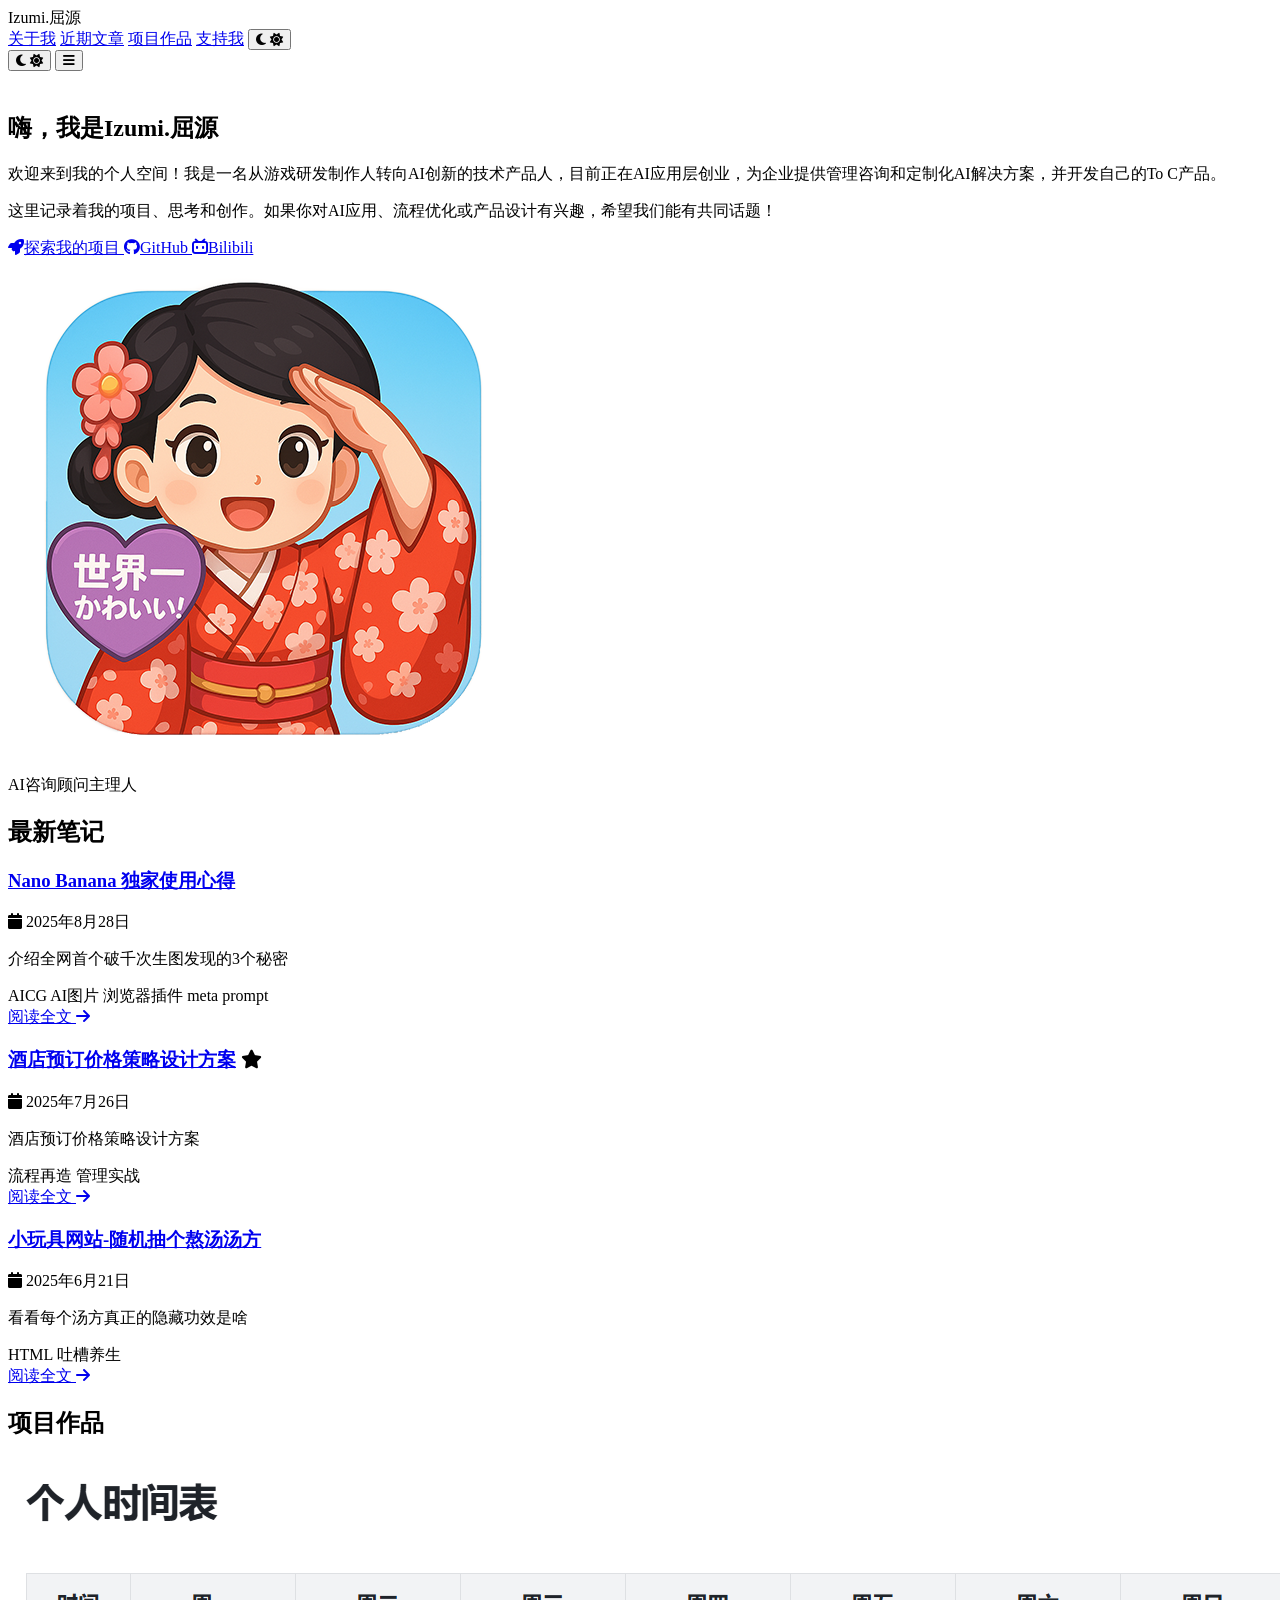
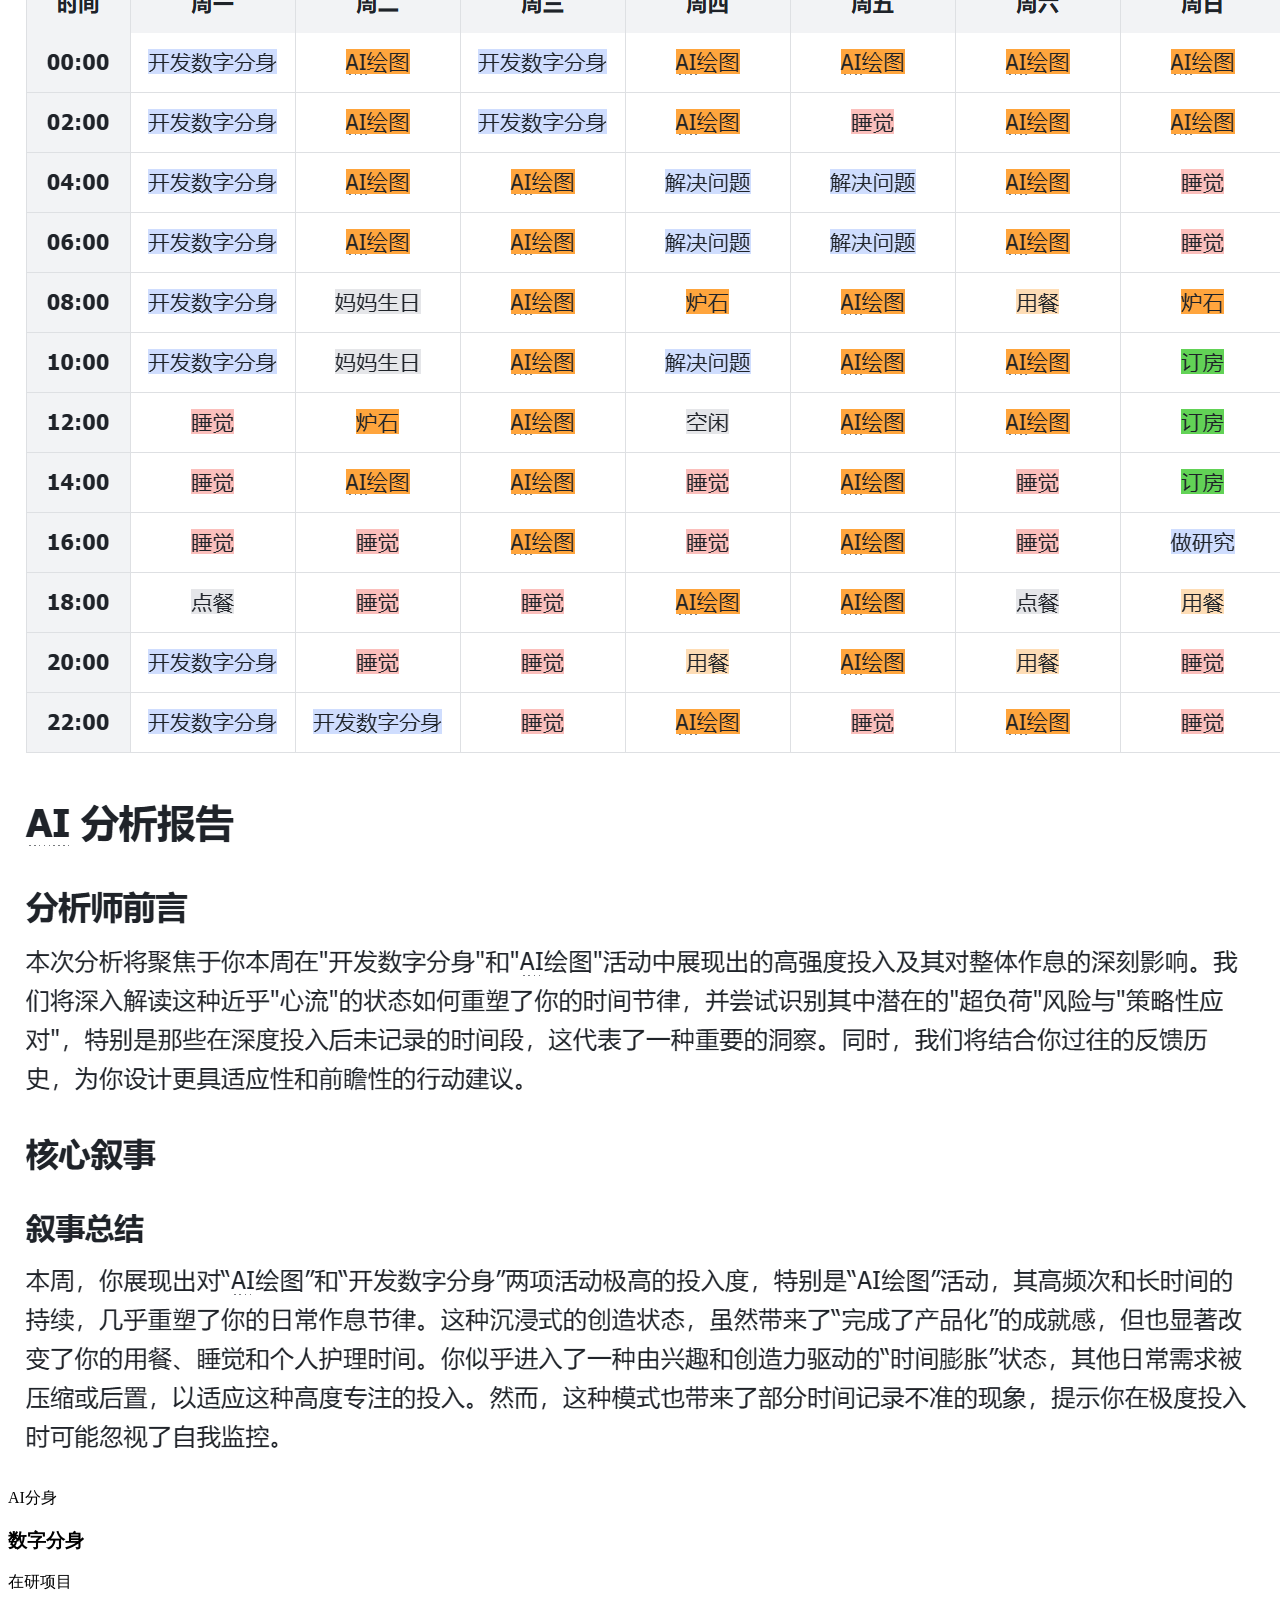
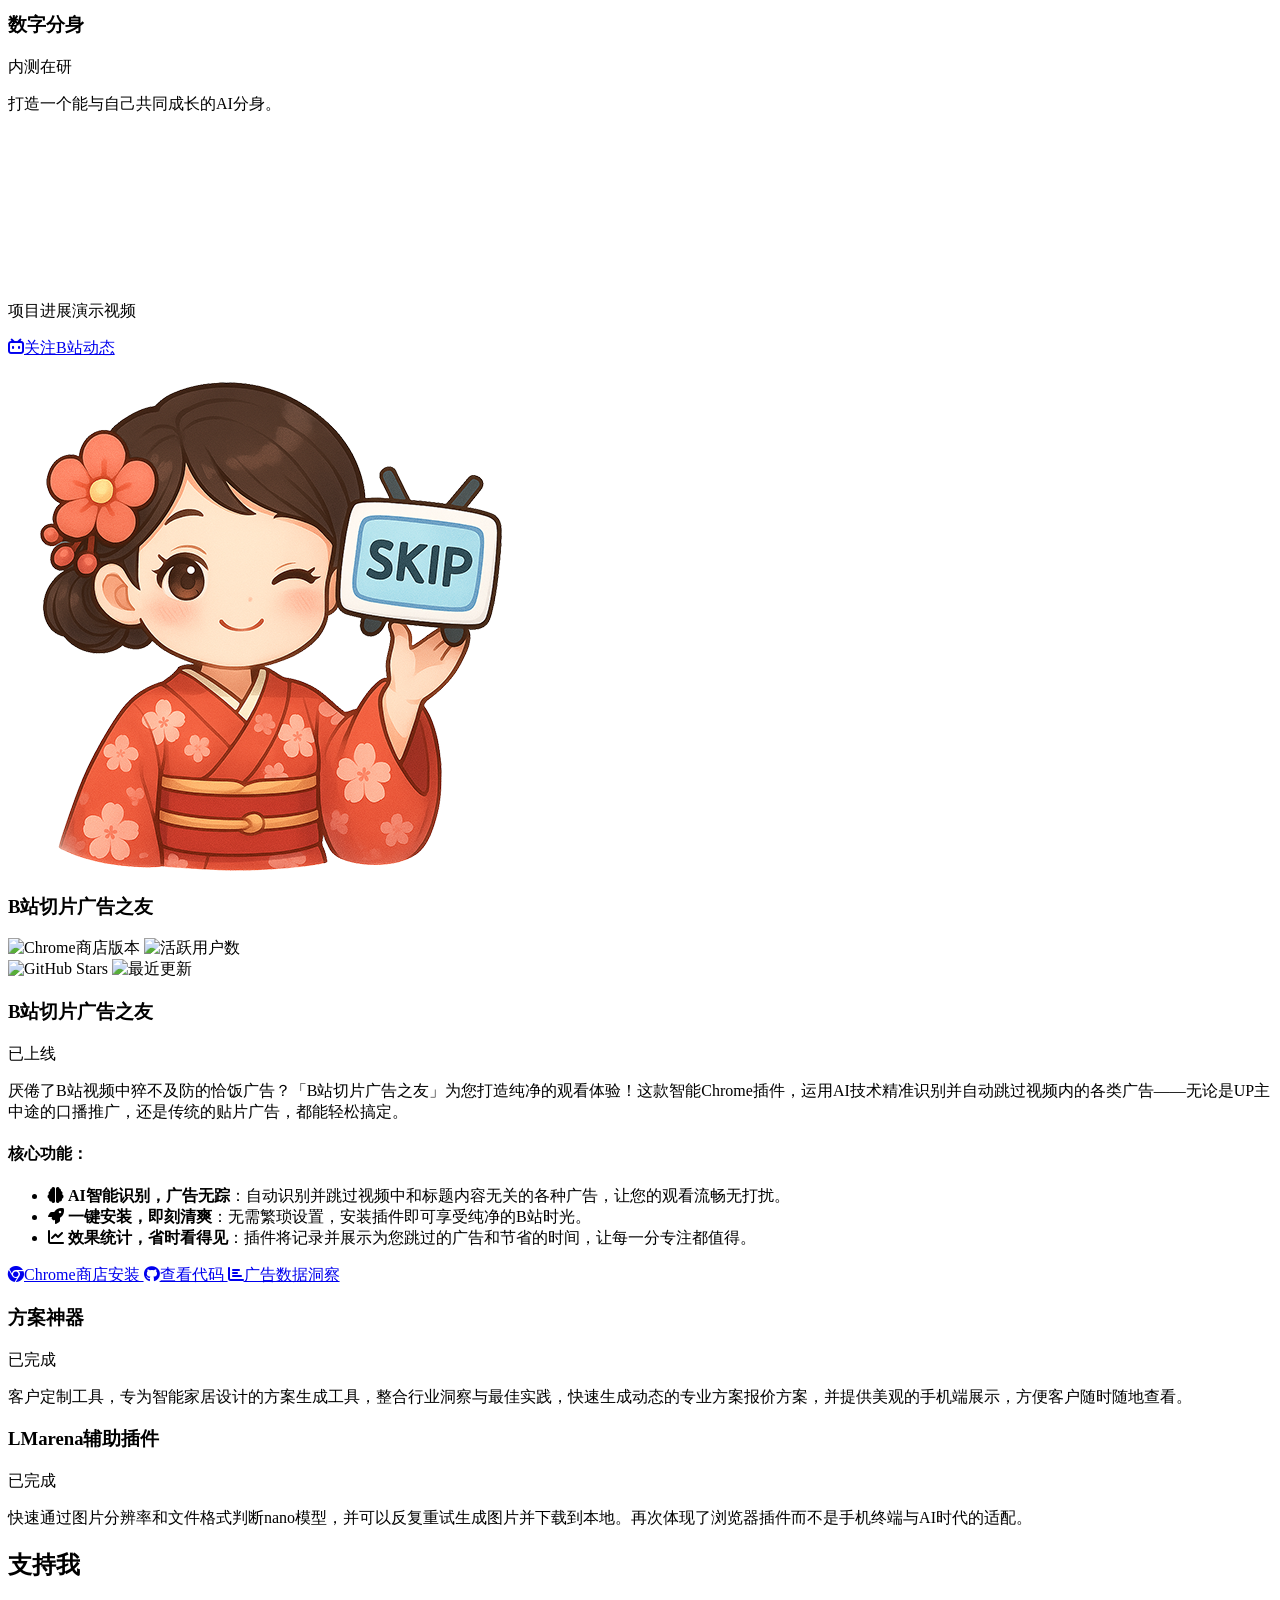
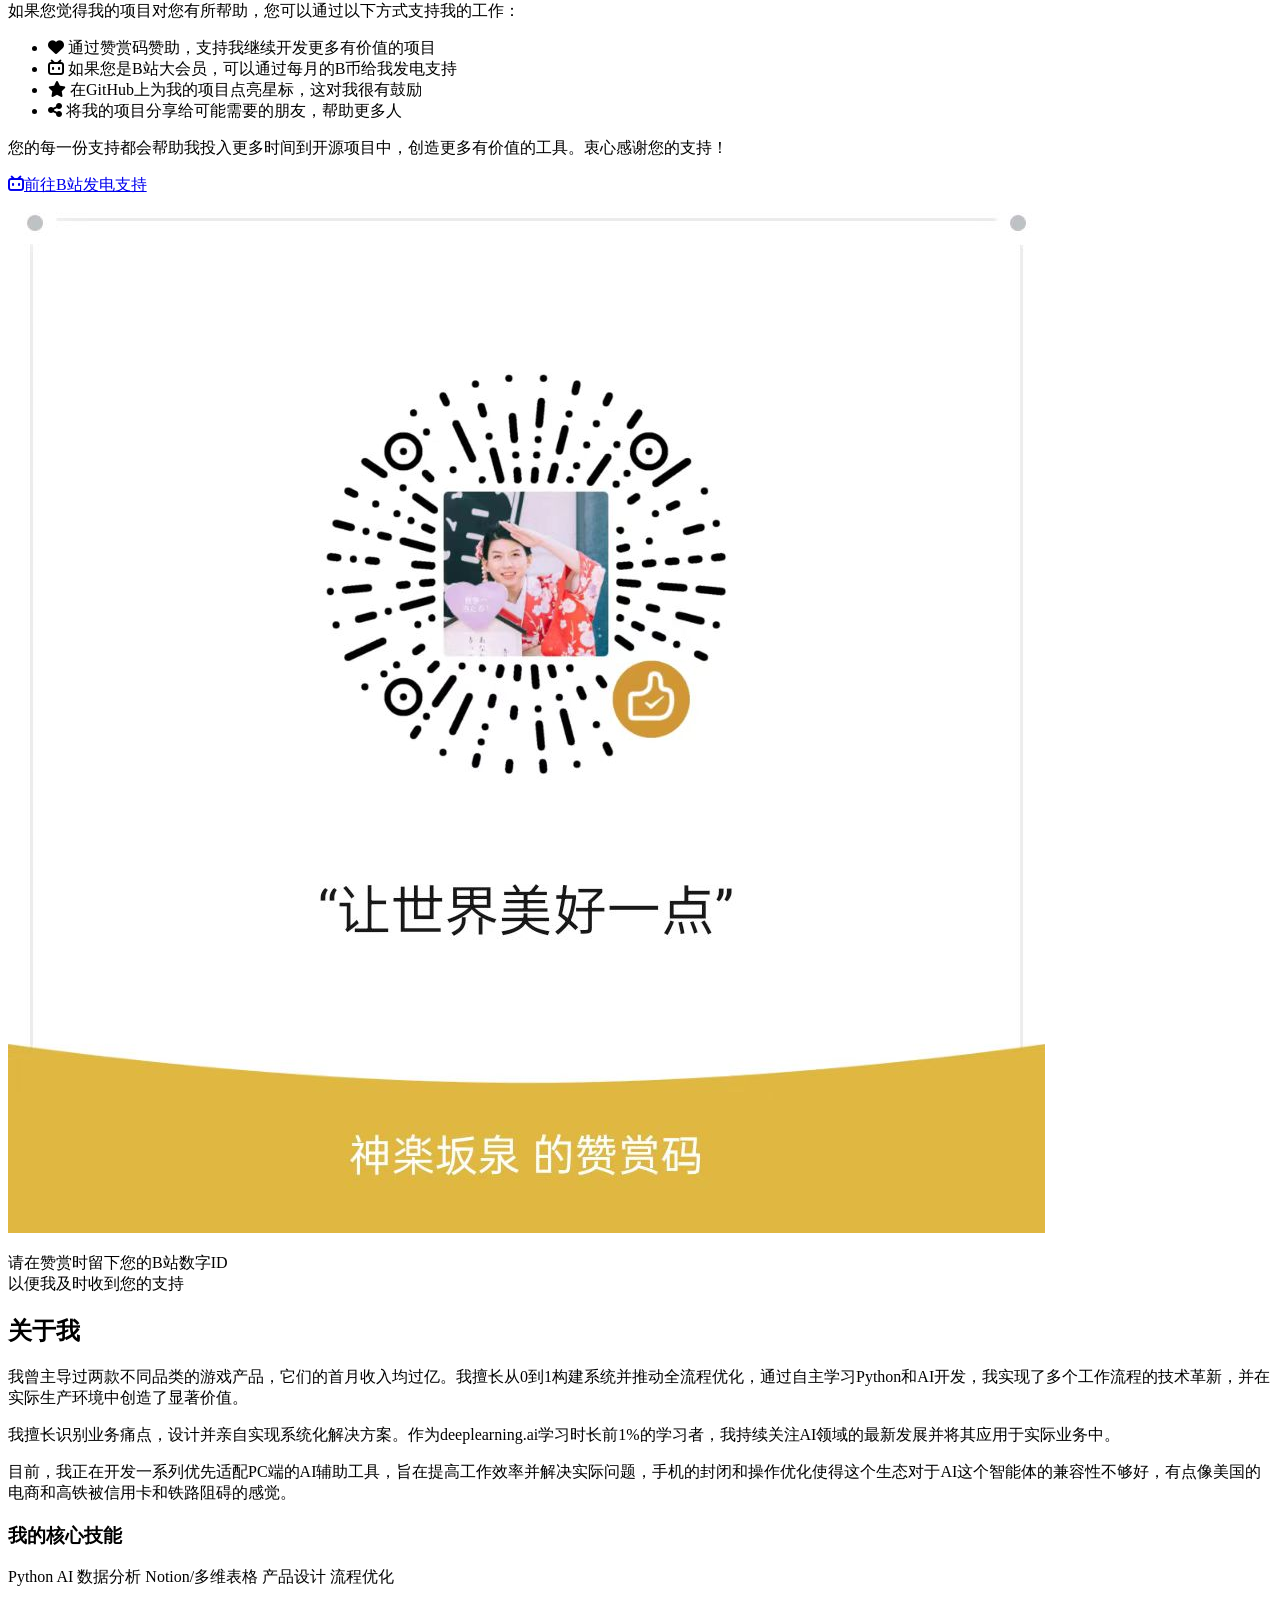
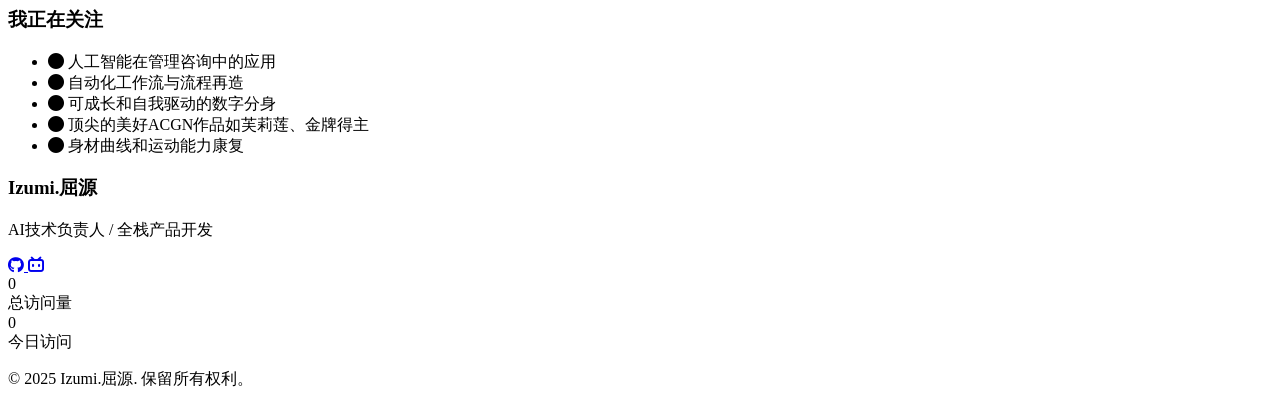
==== commit 669e3e8e: "更新新文章并调整网页结构" ====
--- a/index.html
+++ b/index.html
@@ -153,7 +153,7 @@
                             嗨，我是<span class="text-primary-600 dark:text-primary-400">Izumi.屈源</span>
                         </h1>
                         <p class="body-text text-lg mb-6">
-                            欢迎来到我的个人空间！我是一名从游戏研发制作人转向AI创新的技术产品人，目前正在AI应用层创业，为企业提供管理咨询和定制化AI解决方案。
+                            欢迎来到我的个人空间！我是一名从游戏研发制作人转向AI创新的技术产品人，目前正在AI应用层创业，为企业提供管理咨询和定制化AI解决方案，并开发自己的To C产品。
                         </p>
                         <p class="body-text text-lg mb-6">
                             这里记录着我的项目、思考和创作。如果你对AI应用、流程优化或产品设计有兴趣，希望我们能有共同话题！
@@ -184,66 +184,10 @@
             </div>
         </section>
 
-        <!-- 个人简介 -->
-        <section id="about" class="section">
-            <div class="container-custom">
-                <h2 class="heading-xl">关于我</h2>
-                <div class="grid md:grid-cols-3 gap-8">
-                    <div class="md:col-span-2 space-y-4">
-                        <p class="body-text">
-                            我曾主导过两款不同品类的游戏产品，它们的首月收入均过亿。我擅长从0到1构建系统并推动全流程优化，通过自主学习Python和AI开发，我实现了多个工作流程的技术革新，并在实际生产环境中创造了显著价值。
-                        </p>
-                        <p class="body-text">
-                            我擅长识别业务痛点，设计并亲自实现系统化解决方案。作为deeplearning.ai学习时长前1%的学习者，我持续关注AI领域的最新发展并将其应用于实际业务中。
-                        </p>
-                        <p class="body-text">
-                            目前，我正在开发一系列优先适配PC端的AI辅助工具，旨在提高工作效率并解决实际问题，手机的封闭和操作优化使得这个生态对于AI这个智能体的兼容性不够好，有点像美国的电商和高铁被信用卡和铁路阻碍的感觉。
-                        </p>
-                        <div class="pt-4">
-                            <h3 class="text-xl font-semibold mb-3 text-gray-900 dark:text-white">我的核心技能</h3>
-                            <div class="flex flex-wrap gap-2">
-                                <span class="px-3 py-1 bg-primary-100 dark:bg-primary-900/30 text-primary-700 dark:text-primary-300 rounded-full">Python</span>
-                                <span class="px-3 py-1 bg-primary-100 dark:bg-primary-900/30 text-primary-700 dark:text-primary-300 rounded-full">AI</span>
-                                <span class="px-3 py-1 bg-primary-100 dark:bg-primary-900/30 text-primary-700 dark:text-primary-300 rounded-full">数据分析</span>
-                                <span class="px-3 py-1 bg-primary-100 dark:bg-primary-900/30 text-primary-700 dark:text-primary-300 rounded-full">Notion/多维表格</span>
-                                <span class="px-3 py-1 bg-primary-100 dark:bg-primary-900/30 text-primary-700 dark:text-primary-300 rounded-full">产品设计</span>
-                                <span class="px-3 py-1 bg-primary-100 dark:bg-primary-900/30 text-primary-700 dark:text-primary-300 rounded-full">流程优化</span>
-                            </div>
-                        </div>
-                    </div>
-                    <div class="card p-6 h-fit">
-                        <h3 class="text-xl font-semibold mb-4 text-gray-900 dark:text-white">我正在关注</h3>
-                        <ul class="space-y-3">
-                            <li class="flex items-start">
-                                <i class="fas fa-circle text-xs text-primary-500 mt-1.5 mr-2"></i>
-                                <span class="body-text">人工智能在管理咨询中的应用</span>
-                            </li>
-                            <li class="flex items-start">
-                                <i class="fas fa-circle text-xs text-primary-500 mt-1.5 mr-2"></i>
-                                <span class="body-text">自动化工作流与流程再造</span>
-                            </li>
-                            <li class="flex items-start">
-                                <i class="fas fa-circle text-xs text-primary-500 mt-1.5 mr-2"></i>
-                                <span class="body-text">可成长和自我驱动的数字分身</span>
-                            </li>
-                            <li class="flex items-start">
-                                <i class="fas fa-circle text-xs text-primary-500 mt-1.5 mr-2"></i>
-                                <span class="body-text">顶尖的美好ACGN作品如芙莉莲、金牌得主</span>
-                            </li>
-                            <li class="flex items-start">
-                                <i class="fas fa-circle text-xs text-primary-500 mt-1.5 mr-2"></i>
-                                <span class="body-text">身材曲线和运动能力康复</span>
-                            </li>
-                        </ul>
-                    </div>
-                </div>
-            </div>
-        </section>
-
-        <!-- 近期文章 -->
+        <!-- 最新动态 -->
         <section id="blog" class="section bg-gray-100 dark:bg-gray-800/50">
             <div class="container-custom">
-                <h2 class="heading-xl">近期文章</h2>
+                <h2 class="heading-xl">最新笔记</h2>
                 <div id="blog-posts-container" class="space-y-6">
                     <!-- 文章列表将通过JavaScript动态加载 -->
                     <div class="text-center py-8">
@@ -276,6 +220,53 @@
         <section id="projects" class="section">
             <div class="container-custom">
                 <h2 class="heading-xl">项目作品</h2>
+
+                <!-- 数字分身项目卡片 -->
+                <div class="card mb-10 group">
+                    <div class="grid md:grid-cols-5 gap-6">
+                        <div class="md:col-span-2 overflow-hidden">
+                            <div class="h-full bg-gray-200 dark:bg-gray-700 rounded-l-xl flex items-center justify-center">
+                                <div class="text-center p-8">
+                                    <div class="w-full h-full flex flex-col items-center justify-center space-y-4">
+                                        <div class="relative">
+                                            <img src="second_me.png" alt="数字分身项目预览" class="w-128 h-160 mx-auto rounded-lg shadow-lg mb-4">
+                                            <div class="absolute -bottom-2 -right-2 bg-primary-500 text-white px-2 py-1 rounded-full text-xs font-medium">
+                                                AI分身
+                                            </div>
+                                        </div>
+                                        <h3 class="text-xl font-bold text-gray-700 dark:text-gray-200">数字分身</h3>
+                                        <div class="mt-3">
+                                            <span class="px-3 py-1 bg-purple-100 dark:bg-purple-900/30 text-purple-700 dark:text-purple-300 rounded-full text-sm">在研项目</span>
+                                        </div>
+                                    </div>
+                                </div>
+                            </div>
+                        </div>
+                        <div class="md:col-span-3 p-6 md:p-8">
+                            <div class="flex justify-between items-start mb-4">
+                                <h3 class="text-2xl font-bold text-gray-900 dark:text-white group-hover:text-primary-600 dark:group-hover:text-primary-400 transition-colors duration-200">数字分身</h3>
+                                <span class="px-3 py-1 bg-purple-100 dark:bg-purple-900/30 text-purple-700 dark:text-purple-300 rounded-full text-sm">内测在研</span>
+                            </div>
+                            <p class="body-text mb-4">
+                                打造一个能与自己共同成长的AI分身。
+                            </p>
+
+                            <!-- B站视频嵌入 -->
+                            <div class="mb-6">
+                                <div class="aspect-video bg-gray-100 dark:bg-gray-800 rounded-lg overflow-hidden">
+                                    <iframe src="https://player.bilibili.com/player.html?isOutside=true&aid=115044255793516&bvid=BV1KsY1zzEGo&cid=31759994068&p=1" scrolling="no" border="0" frameborder="no" framespacing="0" allowfullscreen="true" class="w-full h-full"></iframe>
+                                </div>
+                                <p class="text-sm text-gray-600 dark:text-gray-400 mt-2">项目进展演示视频</p>
+                            </div>
+
+                            <div class="grid grid-cols-1 sm:grid-cols-2 lg:grid-cols-2 gap-2 md:gap-3">
+                                <a href="https://space.bilibili.com/82205" target="_blank" class="btn btn-outline text-sm md:text-base text-center">
+                                    <i class="fab fa-bilibili mr-1 md:mr-2"></i>关注B站动态
+                                </a>
+                            </div>
+                        </div>
+                    </div>
+                </div>
 
                 <!-- B站切片广告之友 -->
                 <div class="card mb-10 group">
@@ -372,44 +363,6 @@
 
                 <!-- 其他项目卡片 -->
                 <div class="grid md:grid-cols-2 gap-6">
-                    <!-- AI泉酱项目卡片 -->
-                    <div class="card p-6 group hover:border-primary-500 dark:hover:border-primary-400">
-                        <div class="flex justify-between items-start mb-4">
-                            <h3 class="text-xl font-bold text-gray-900 dark:text-white group-hover:text-primary-600 dark:group-hover:text-primary-400 transition-colors duration-200">AI泉酱</h3>
-                            <span class="px-3 py-1 bg-green-100 dark:bg-green-900/30 text-green-700 dark:text-green-300 rounded-full text-sm">已完成</span>
-                        </div>
-                        <div class="grid grid-cols-2 gap-4">
-                            <div>
-                                <p class="body-text mb-4">
-                                    基于国内大模型的简易体验版。<br>
-                                    无需提示词的图片风格迁移工具，让AI自动识别并应用选定的风格到任何图片中。
-                                </p>
-                                <ul class="space-y-2 mb-4">
-                                    <li class="flex items-start">
-                                        <i class="fas fa-magic text-primary-500 mt-1 mr-2"></i>
-                                        <span class="body-text text-sm">一键应用选定的风格</span>
-                                    </li>
-                                    <li class="flex items-start">
-                                        <i class="fas fa-palette text-primary-500 mt-1 mr-2"></i>
-                                        <span class="body-text text-sm">智能识别风格元素</span>
-                                    </li>
-                                </ul>
-                                <div class="mt-auto pt-2">
-                                    <a href="#" class="text-primary-600 dark:text-primary-400 hover:underline flex items-center">
-                                        <span>扫描二维码体验</span>
-                                        <i class="fas fa-qrcode ml-2"></i>
-                                    </a>
-                                </div>
-                            </div>
-                            <div class="flex justify-center items-center">
-                                <div class="bg-white dark:bg-gray-700 p-2 rounded-lg shadow-sm">
-                                    <img src="qrcode_ai_izumi.jpg" alt="AI泉酱二维码" class="w-full h-auto rounded">
-                                    <p class="text-center mt-2 text-xs text-gray-500 dark:text-gray-400">扫码立即体验</p>
-                                </div>
-                            </div>
-                        </div>
-                    </div>
-
                     <!-- 方案神器项目卡片 -->
                     <div class="card p-6 group hover:border-primary-500 dark:hover:border-primary-400">
                         <div class="flex justify-between items-start mb-4">
@@ -419,12 +372,17 @@
                         <p class="body-text mb-4">
                             客户定制工具，专为智能家居设计的方案生成工具，整合行业洞察与最佳实践，快速生成动态的专业方案报价方案，并提供美观的手机端展示，方便客户随时随地查看。
                         </p>
-                        <div class="mt-auto pt-4">
-                            <a href="#" class="text-primary-600 dark:text-primary-400 hover:underline flex items-center">
-                                <span>了解更多</span>
-                                <i class="fas fa-arrow-right ml-2"></i>
-                            </a>
-                        </div>
+                    </div>
+
+                    <!-- LMarena辅助插件 -->
+                    <div class="card p-6 group hover:border-primary-500 dark:hover:border-primary-400">
+                        <div class="flex justify-between items-start mb-4">
+                            <h3 class="text-xl font-bold text-gray-900 dark:text-white group-hover:text-primary-600 dark:group-hover:text-primary-400 transition-colors duration-200">LMarena辅助插件</h3>
+                            <span class="px-3 py-1 bg-green-100 dark:bg-green-900/30 text-green-700 dark:text-green-300 rounded-full text-sm">已完成</span>
+                        </div>
+                        <p class="body-text mb-4">
+                            快速通过图片分辨率和文件格式判断nano模型，并可以反复重试生成图片并下载到本地。再次体现了浏览器插件而不是手机终端与AI时代的适配。
+                        </p>
                     </div>
                 </div>
 
@@ -485,6 +443,62 @@
         </section>
     </main>
 
+        <!-- 个人简介 -->
+        <section id="about" class="section">
+            <div class="container-custom">
+                <h2 class="heading-xl">关于我</h2>
+                <div class="grid md:grid-cols-3 gap-8">
+                    <div class="md:col-span-2 space-y-4">
+                        <p class="body-text">
+                            我曾主导过两款不同品类的游戏产品，它们的首月收入均过亿。我擅长从0到1构建系统并推动全流程优化，通过自主学习Python和AI开发，我实现了多个工作流程的技术革新，并在实际生产环境中创造了显著价值。
+                        </p>
+                        <p class="body-text">
+                            我擅长识别业务痛点，设计并亲自实现系统化解决方案。作为deeplearning.ai学习时长前1%的学习者，我持续关注AI领域的最新发展并将其应用于实际业务中。
+                        </p>
+                        <p class="body-text">
+                            目前，我正在开发一系列优先适配PC端的AI辅助工具，旨在提高工作效率并解决实际问题，手机的封闭和操作优化使得这个生态对于AI这个智能体的兼容性不够好，有点像美国的电商和高铁被信用卡和铁路阻碍的感觉。
+                        </p>
+                        <div class="pt-4">
+                            <h3 class="text-xl font-semibold mb-3 text-gray-900 dark:text-white">我的核心技能</h3>
+                            <div class="flex flex-wrap gap-2">
+                                <span class="px-3 py-1 bg-primary-100 dark:bg-primary-900/30 text-primary-700 dark:text-primary-300 rounded-full">Python</span>
+                                <span class="px-3 py-1 bg-primary-100 dark:bg-primary-900/30 text-primary-700 dark:text-primary-300 rounded-full">AI</span>
+                                <span class="px-3 py-1 bg-primary-100 dark:bg-primary-900/30 text-primary-700 dark:text-primary-300 rounded-full">数据分析</span>
+                                <span class="px-3 py-1 bg-primary-100 dark:bg-primary-900/30 text-primary-700 dark:text-primary-300 rounded-full">Notion/多维表格</span>
+                                <span class="px-3 py-1 bg-primary-100 dark:bg-primary-900/30 text-primary-700 dark:text-primary-300 rounded-full">产品设计</span>
+                                <span class="px-3 py-1 bg-primary-100 dark:bg-primary-900/30 text-primary-700 dark:text-primary-300 rounded-full">流程优化</span>
+                            </div>
+                        </div>
+                    </div>
+                    <div class="card p-6 h-fit">
+                        <h3 class="text-xl font-semibold mb-4 text-gray-900 dark:text-white">我正在关注</h3>
+                        <ul class="space-y-3">
+                            <li class="flex items-start">
+                                <i class="fas fa-circle text-xs text-primary-500 mt-1.5 mr-2"></i>
+                                <span class="body-text">人工智能在管理咨询中的应用</span>
+                            </li>
+                            <li class="flex items-start">
+                                <i class="fas fa-circle text-xs text-primary-500 mt-1.5 mr-2"></i>
+                                <span class="body-text">自动化工作流与流程再造</span>
+                            </li>
+                            <li class="flex items-start">
+                                <i class="fas fa-circle text-xs text-primary-500 mt-1.5 mr-2"></i>
+                                <span class="body-text">可成长和自我驱动的数字分身</span>
+                            </li>
+                            <li class="flex items-start">
+                                <i class="fas fa-circle text-xs text-primary-500 mt-1.5 mr-2"></i>
+                                <span class="body-text">顶尖的美好ACGN作品如芙莉莲、金牌得主</span>
+                            </li>
+                            <li class="flex items-start">
+                                <i class="fas fa-circle text-xs text-primary-500 mt-1.5 mr-2"></i>
+                                <span class="body-text">身材曲线和运动能力康复</span>
+                            </li>
+                        </ul>
+                    </div>
+                </div>
+            </div>
+        </section>
+
     <!-- 页脚 -->
     <footer class="bg-gray-100 dark:bg-gray-800 py-10">
         <div class="container-custom">
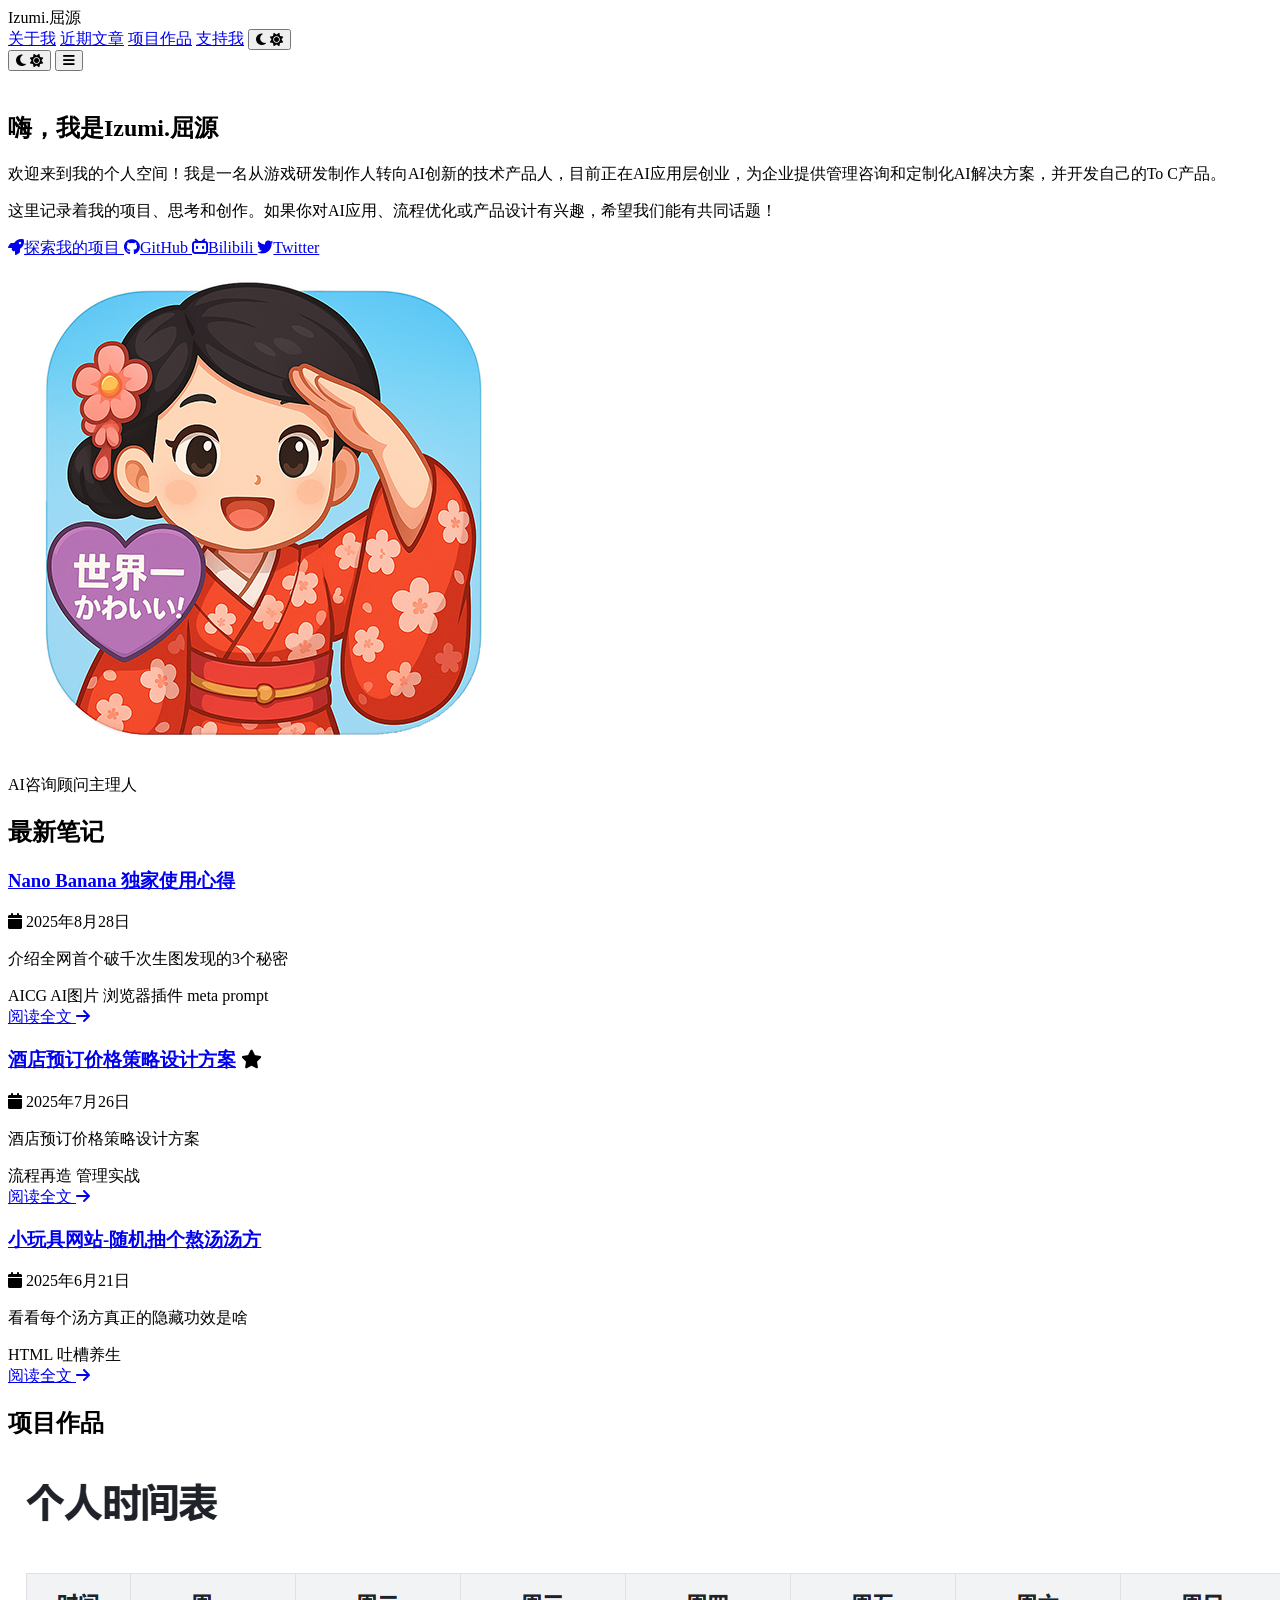
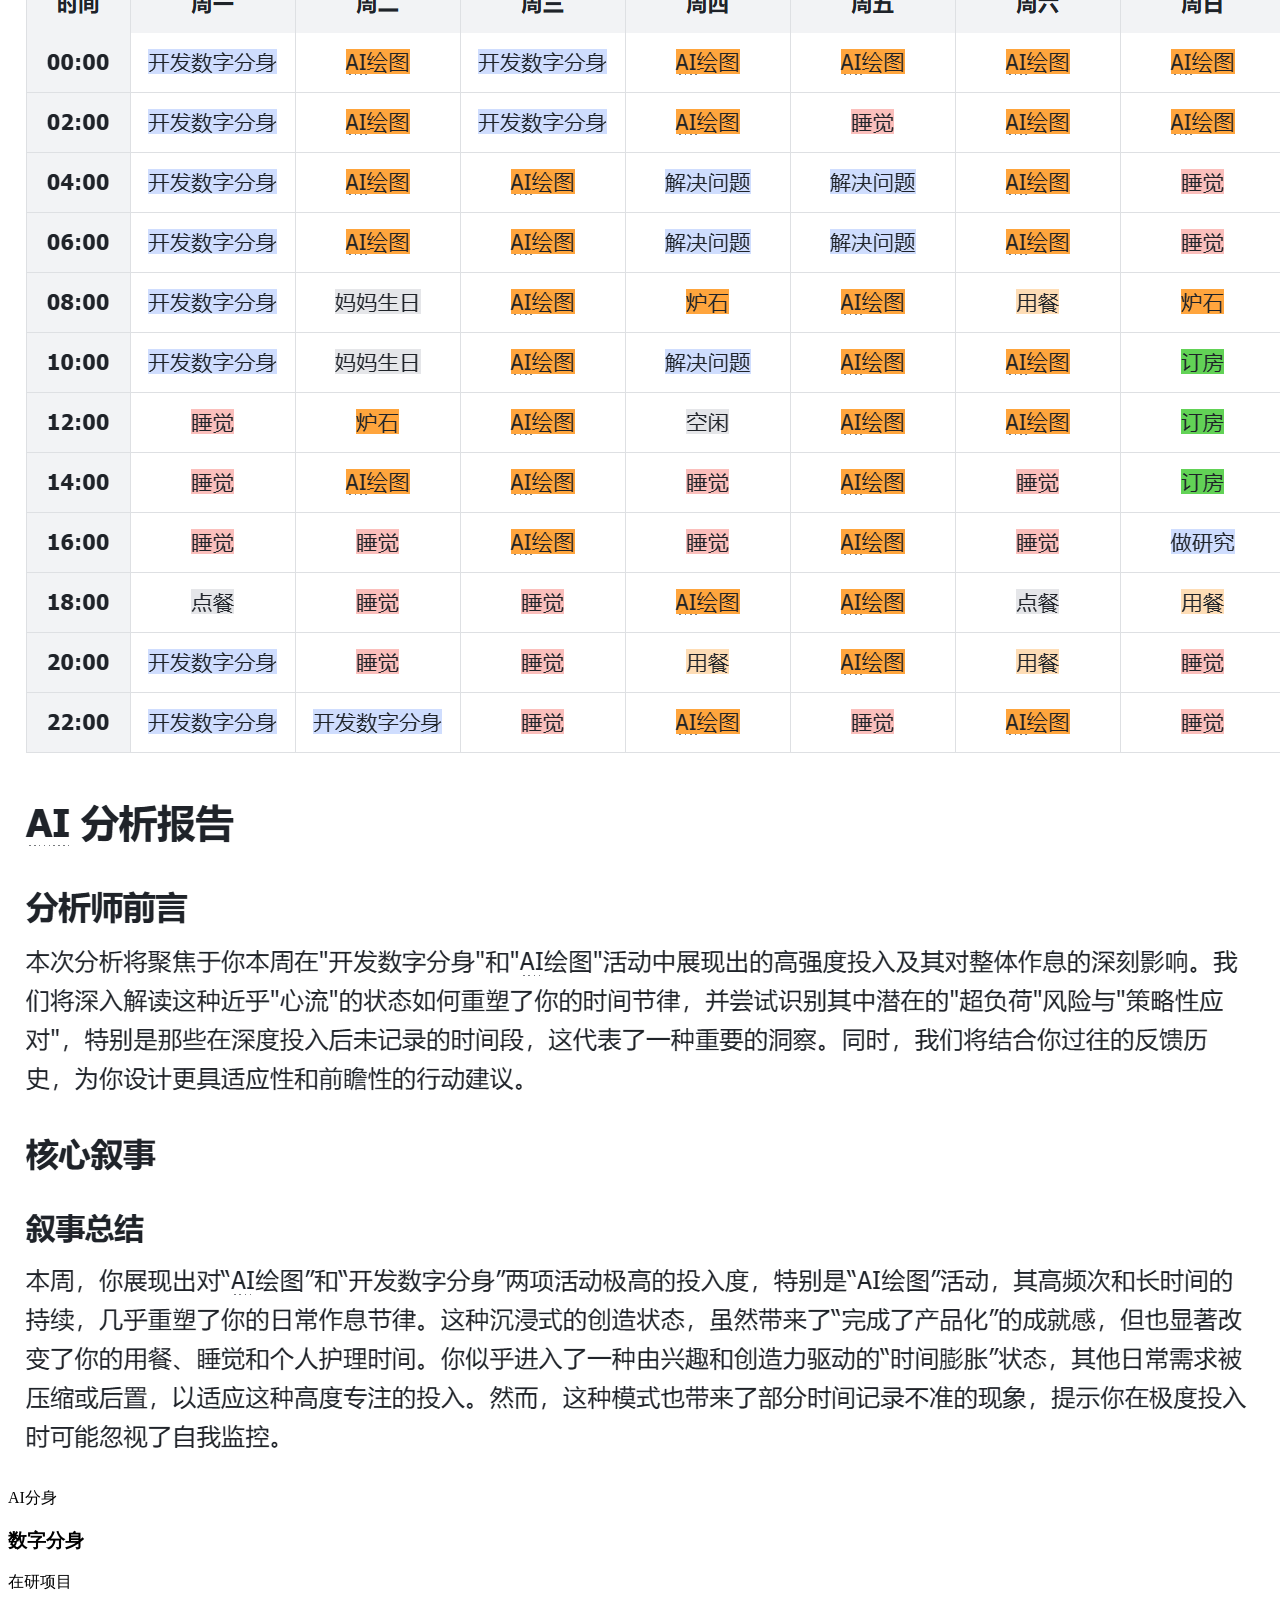
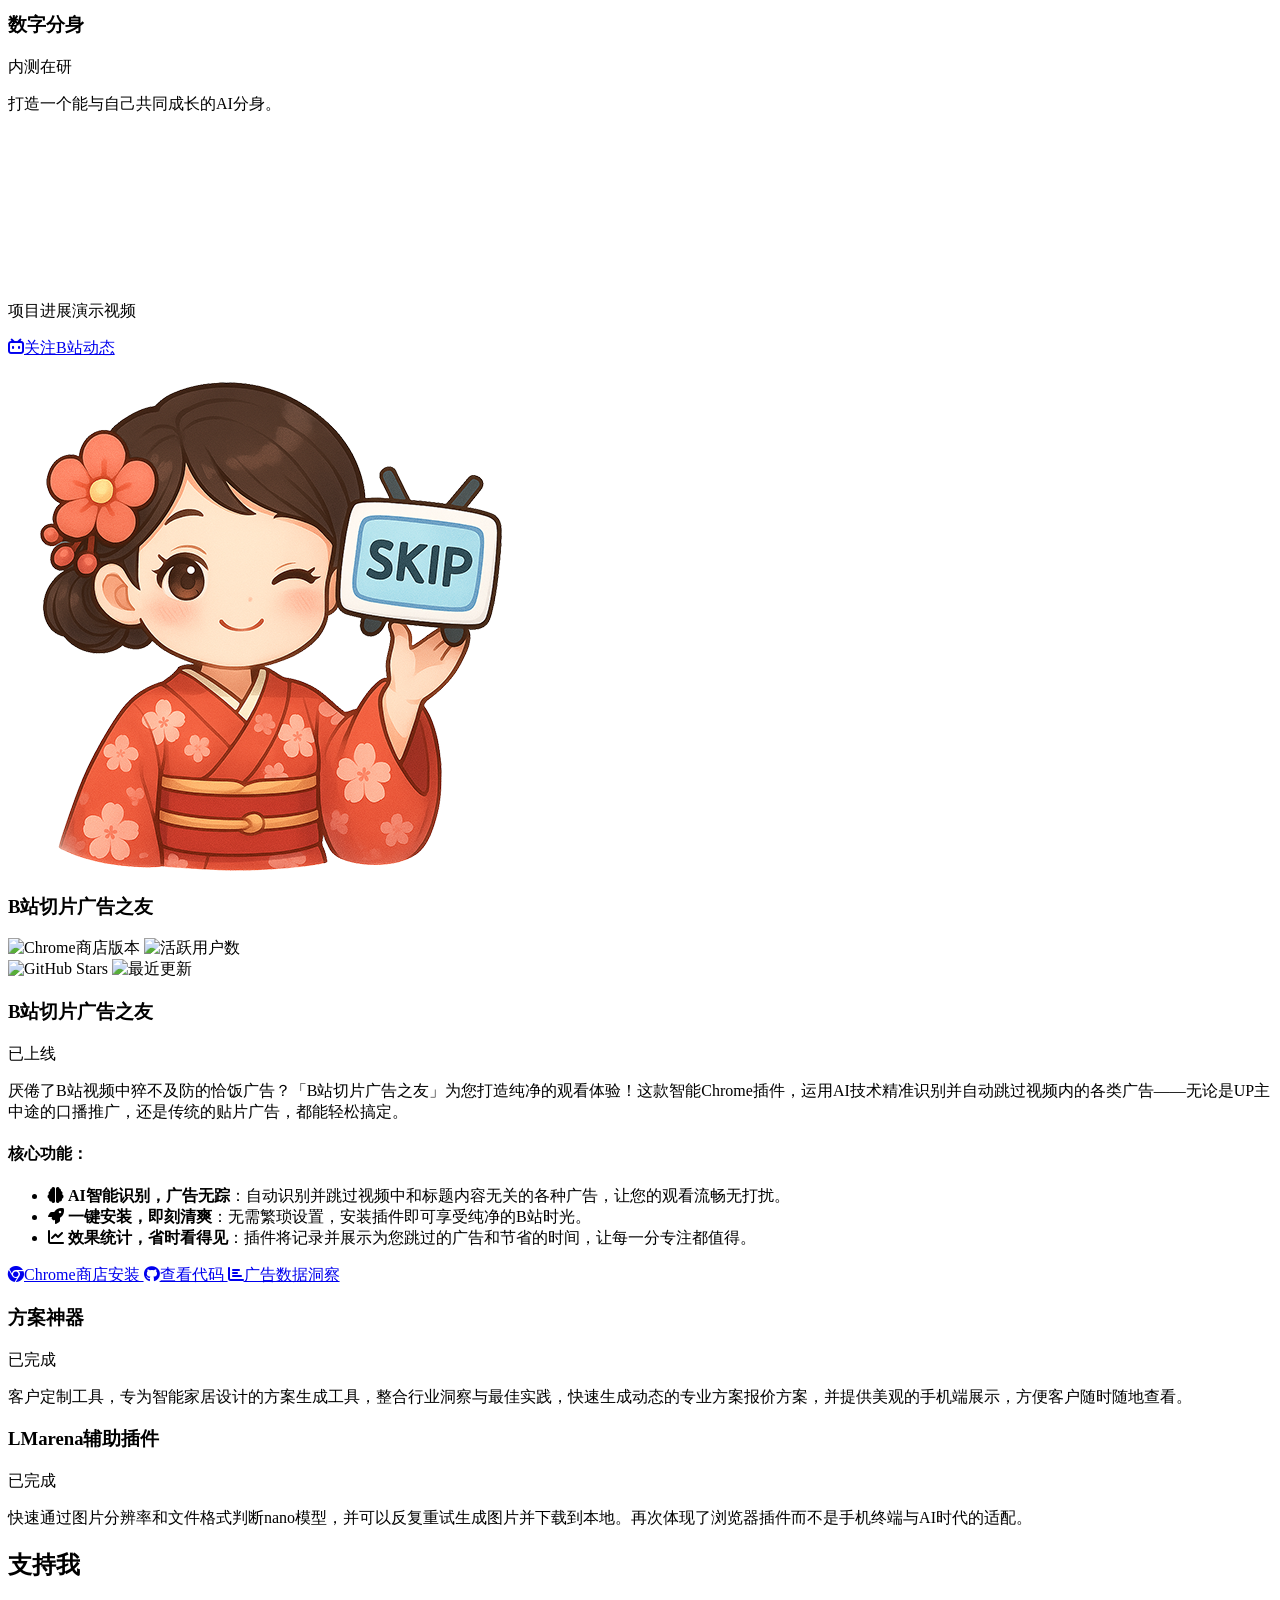
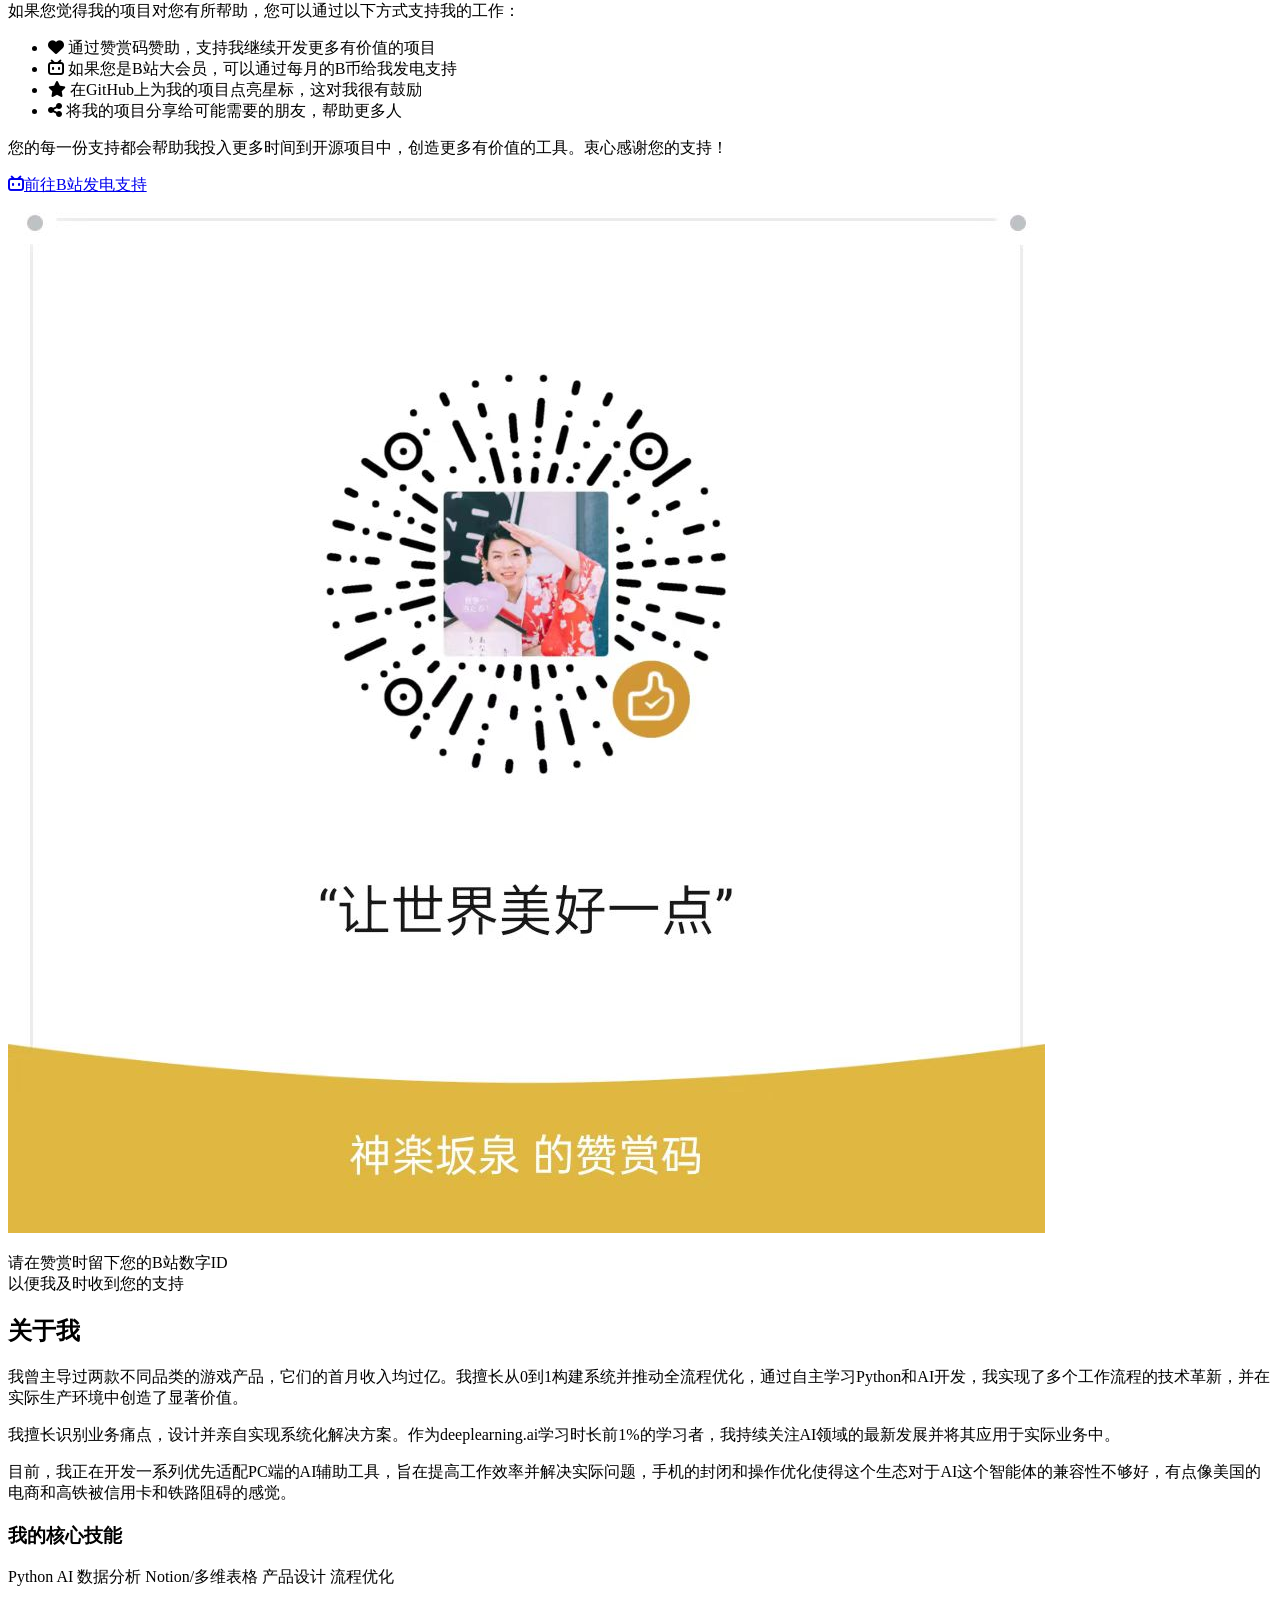
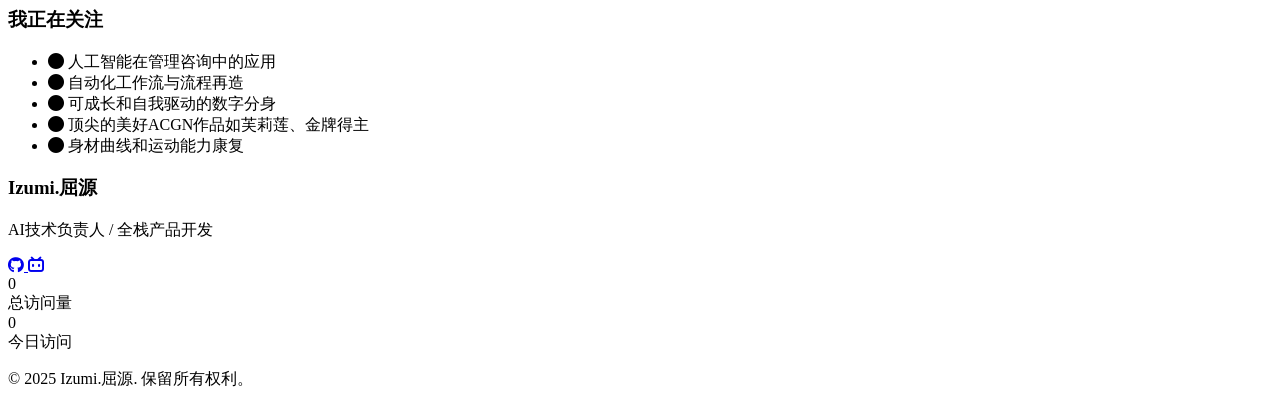
==== commit 8aeb0a6c: "增加推特主页" ====
--- a/index.html
+++ b/index.html
@@ -167,6 +167,9 @@
                             </a>
                             <a href="https://space.bilibili.com/82205" target="_blank" class="btn btn-outline">
                                 <i class="fab fa-bilibili mr-2"></i>Bilibili
+                            </a>
+                            <a href="https://x.com/Fisheam" target="_blank" class="btn btn-outline">
+                                <i class="fab fa-twitter mr-2"></i>Twitter
                             </a>
                         </div>
                     </div>
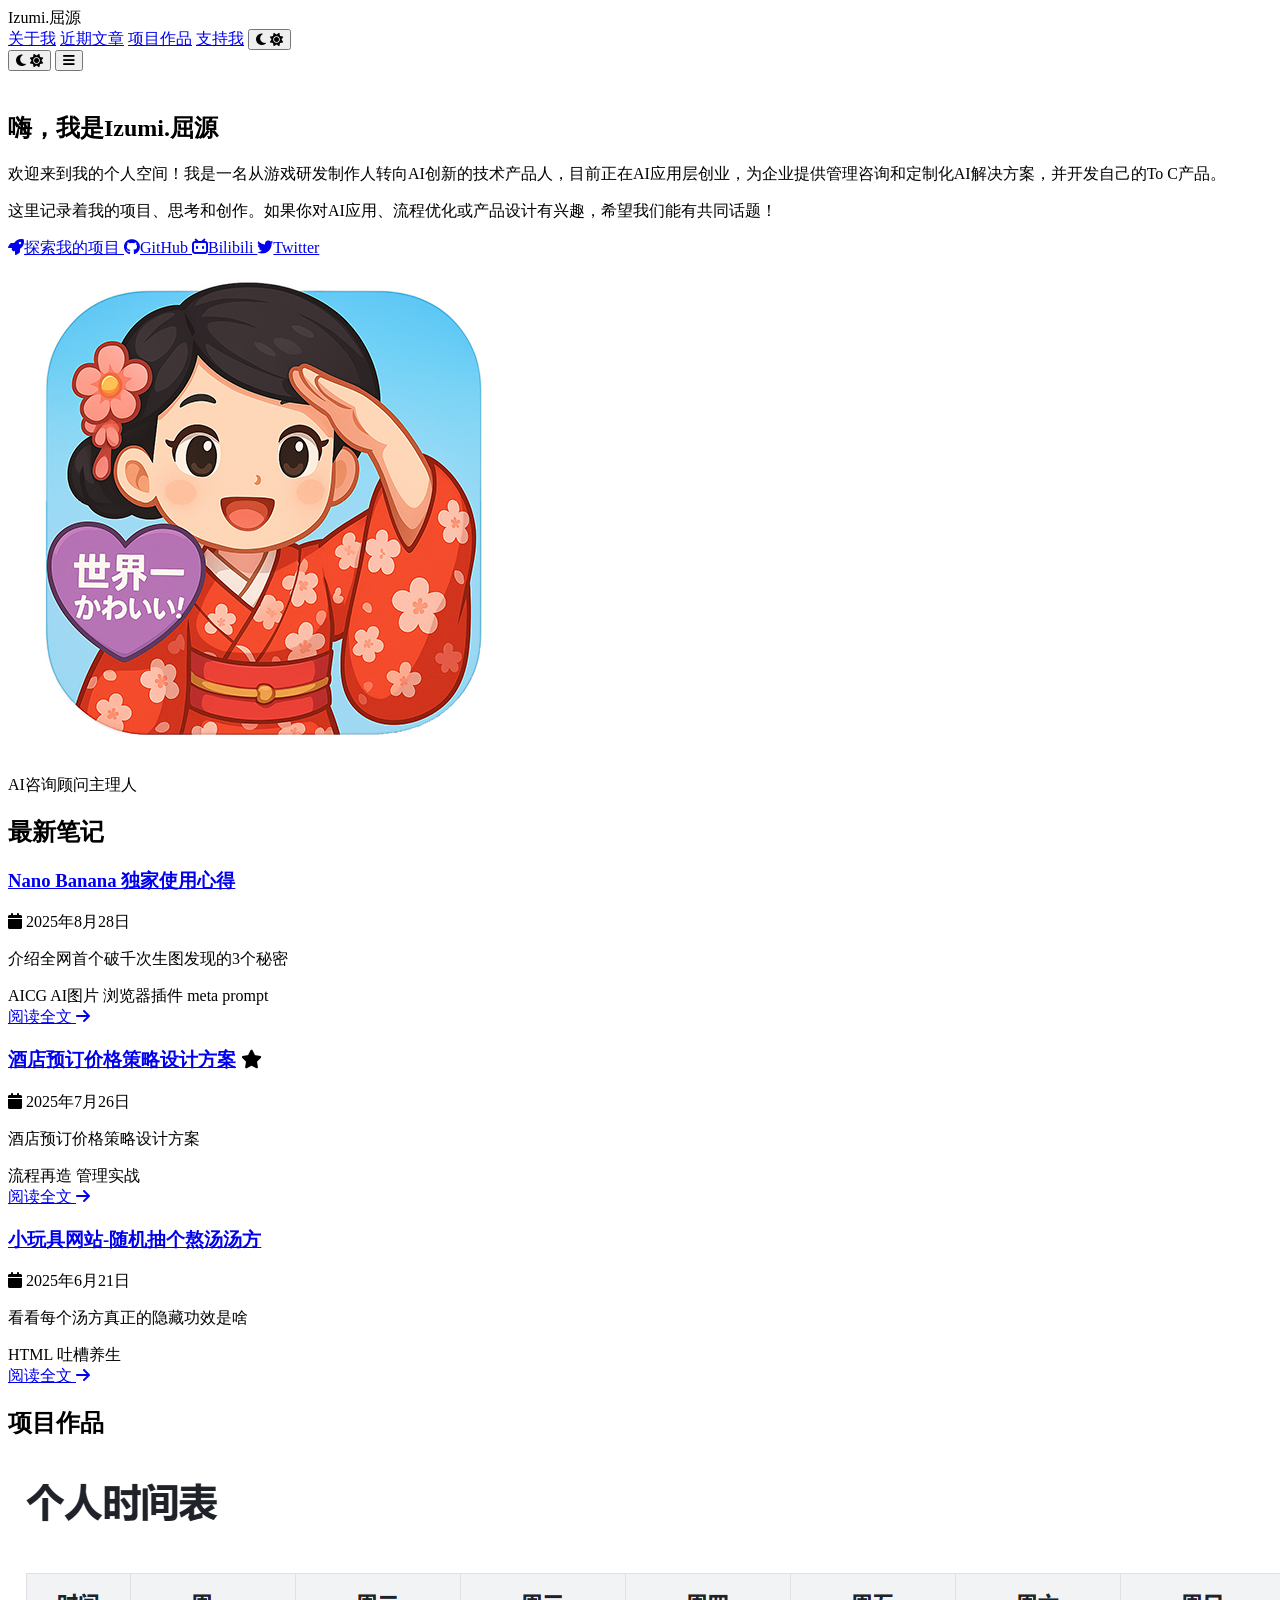
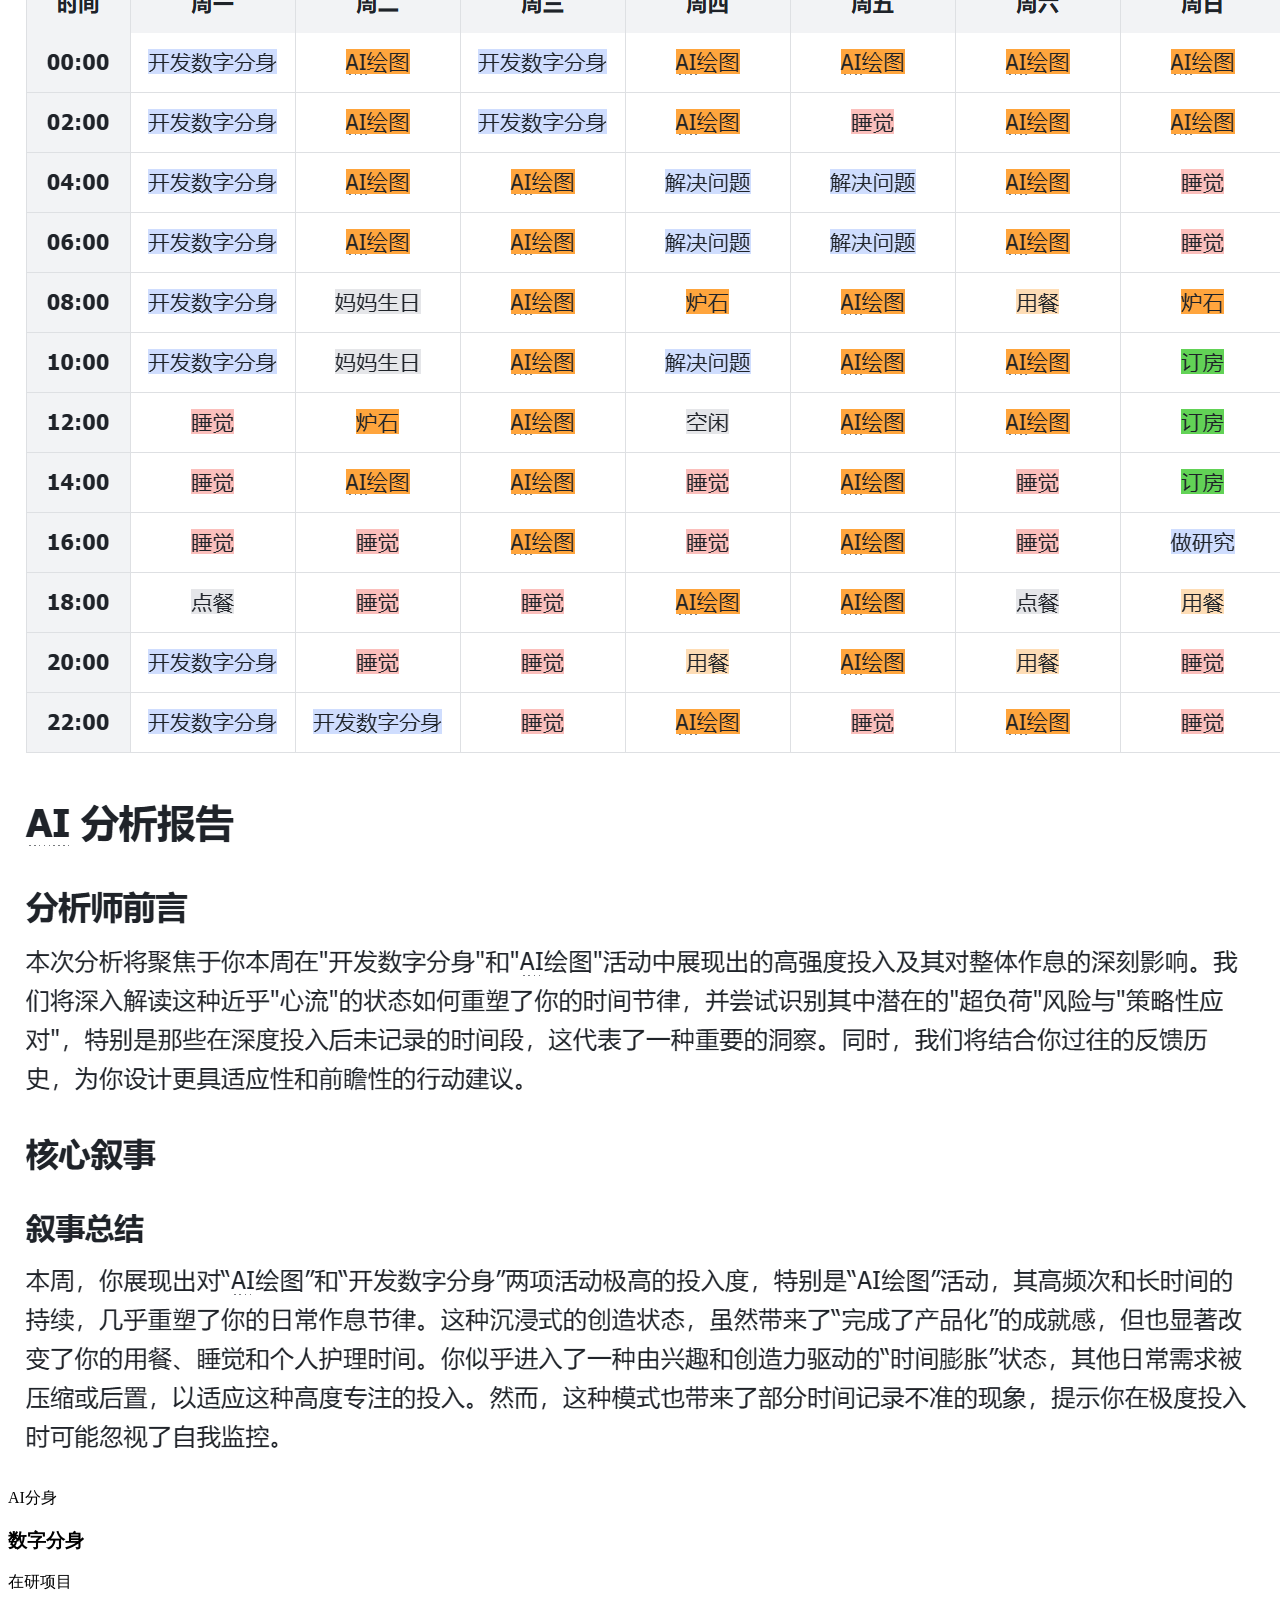
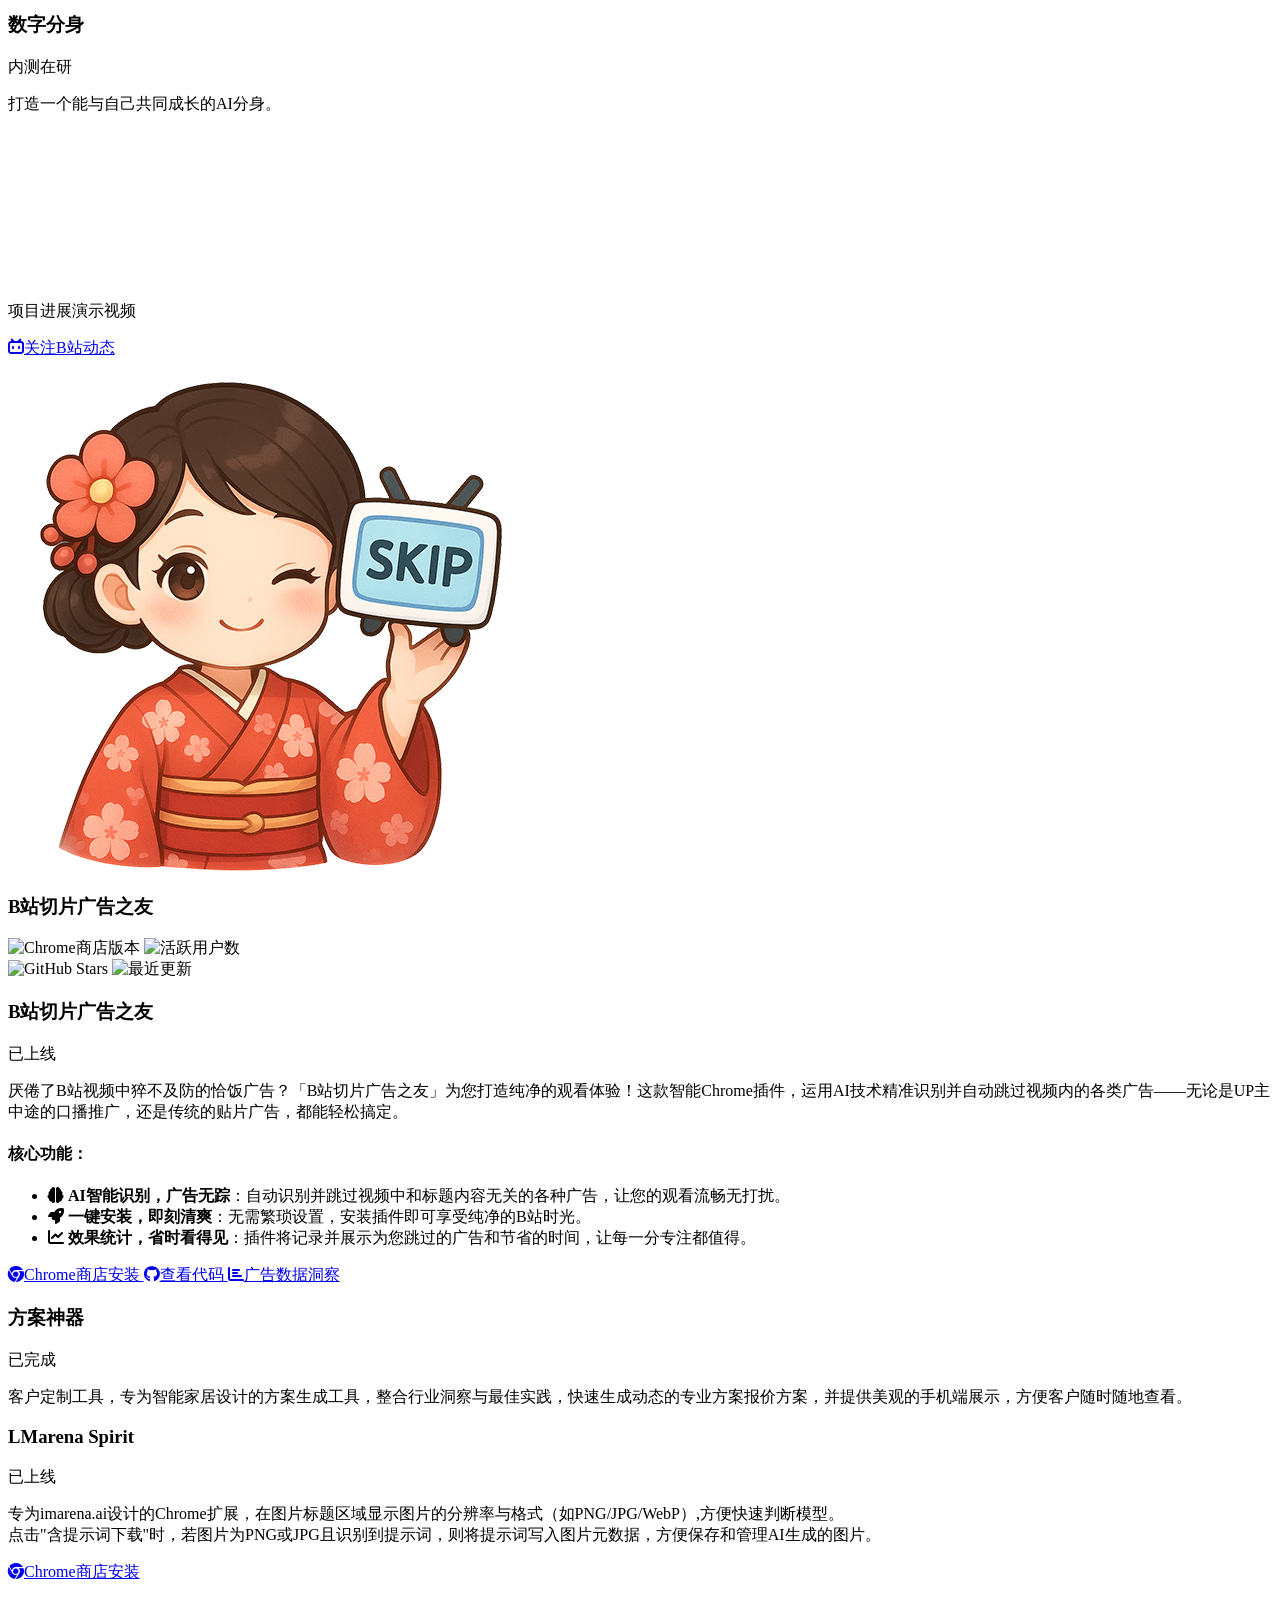
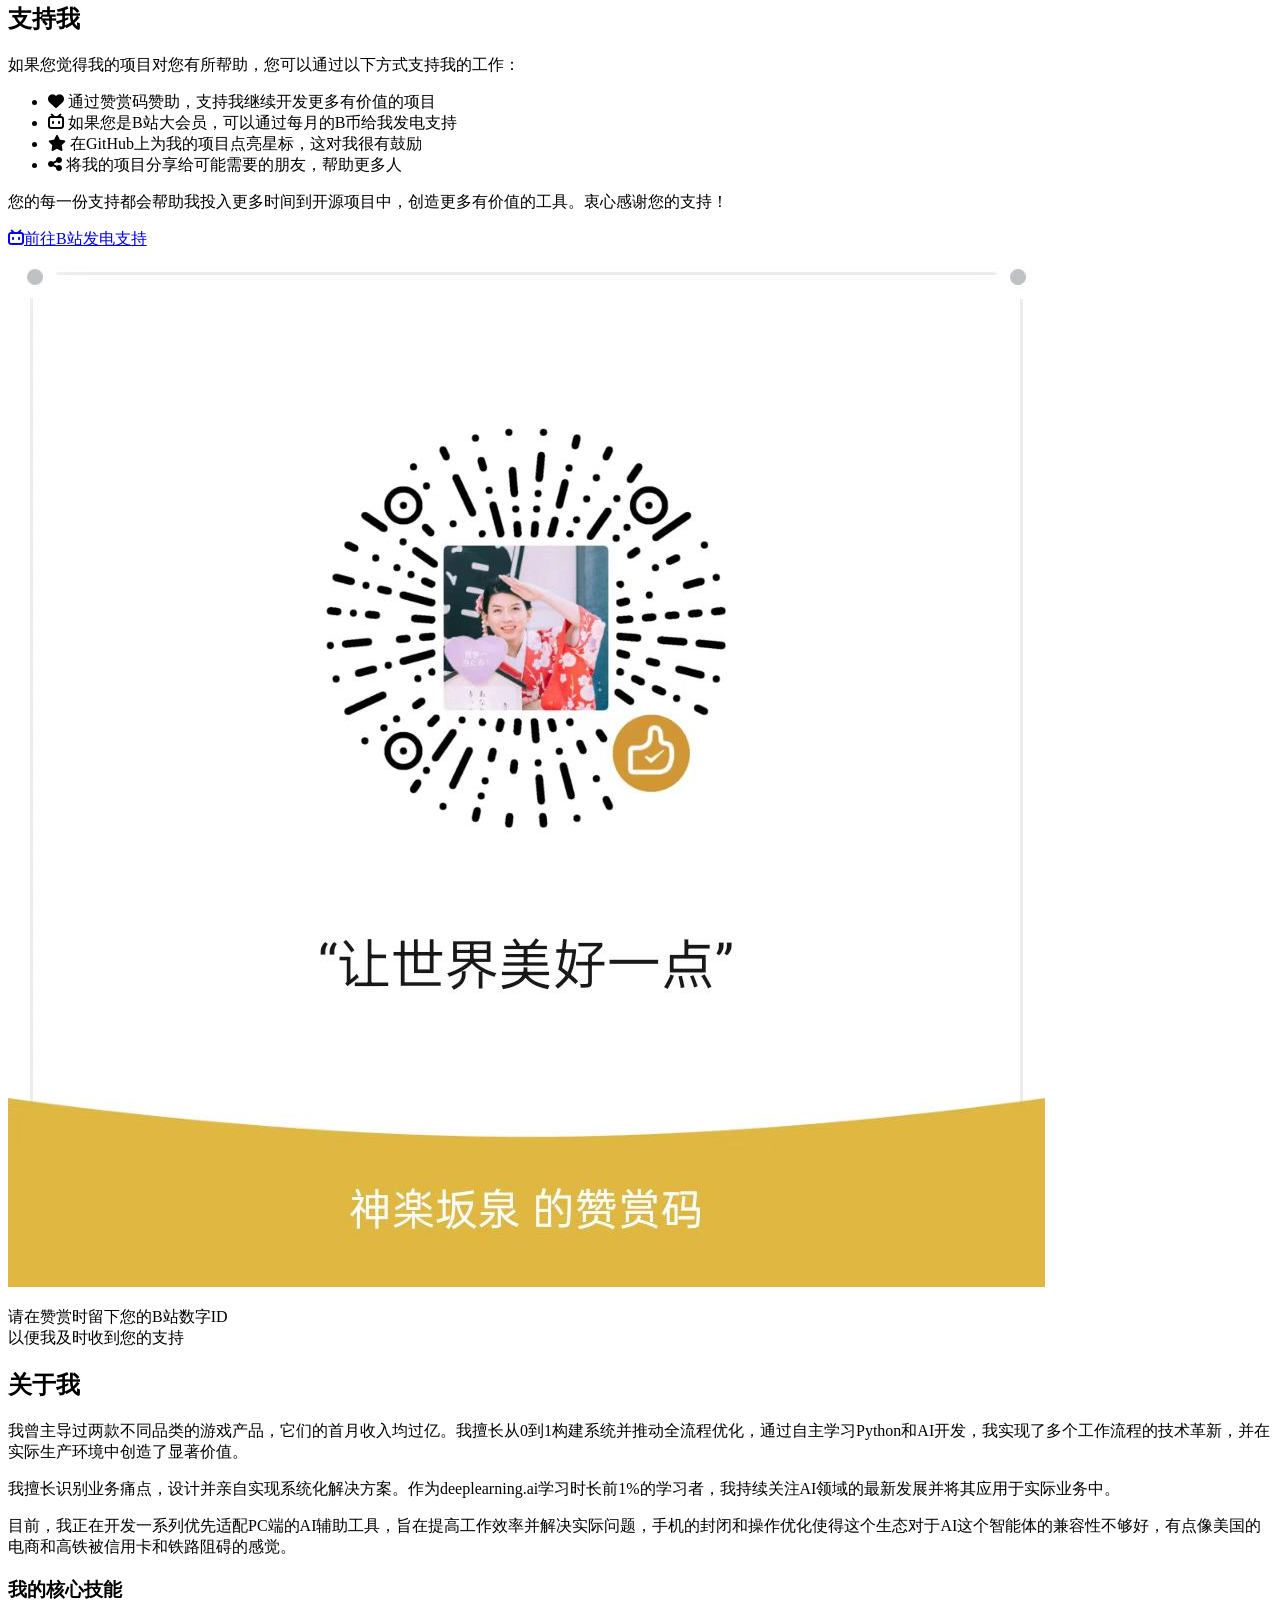
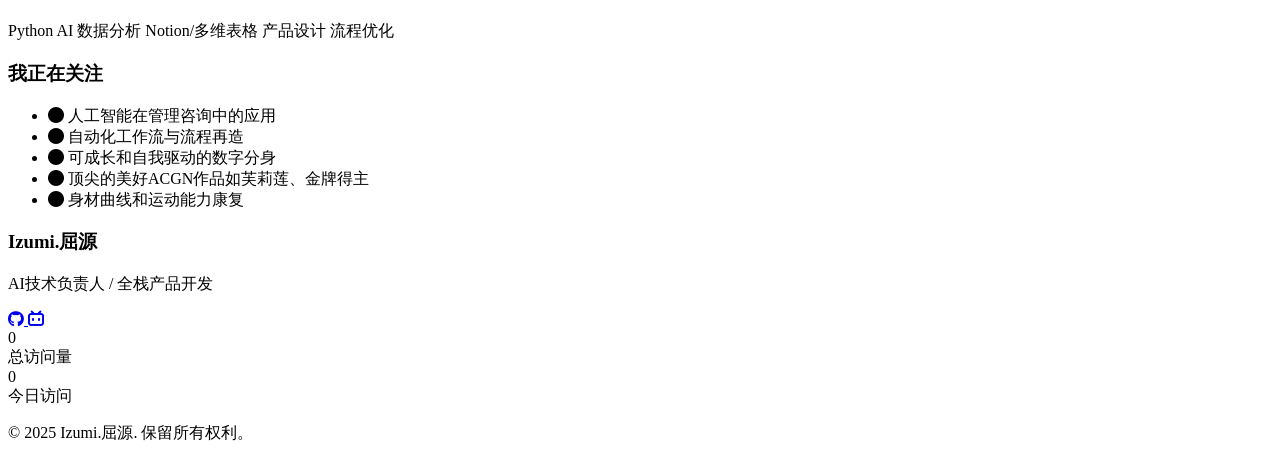
==== commit 185323b0: "增加IMarena Spirit介绍和跳转" ====
--- a/index.html
+++ b/index.html
@@ -380,12 +380,17 @@
                     <!-- LMarena辅助插件 -->
                     <div class="card p-6 group hover:border-primary-500 dark:hover:border-primary-400">
                         <div class="flex justify-between items-start mb-4">
-                            <h3 class="text-xl font-bold text-gray-900 dark:text-white group-hover:text-primary-600 dark:group-hover:text-primary-400 transition-colors duration-200">LMarena辅助插件</h3>
-                            <span class="px-3 py-1 bg-green-100 dark:bg-green-900/30 text-green-700 dark:text-green-300 rounded-full text-sm">已完成</span>
+                            <h3 class="text-xl font-bold text-gray-900 dark:text-white group-hover:text-primary-600 dark:group-hover:text-primary-400 transition-colors duration-200">LMarena Spirit</h3>
+                            <span class="px-3 py-1 bg-green-100 dark:bg-green-900/30 text-green-700 dark:text-green-300 rounded-full text-sm">已上线</span>
                         </div>
                         <p class="body-text mb-4">
-                            快速通过图片分辨率和文件格式判断nano模型，并可以反复重试生成图片并下载到本地。再次体现了浏览器插件而不是手机终端与AI时代的适配。
+                            专为imarena.ai设计的Chrome扩展，在图片标题区域显示图片的分辨率与格式（如PNG/JPG/WebP）,方便快速判断模型。<br>点击"含提示词下载"时，若图片为PNG或JPG且识别到提示词，则将提示词写入图片元数据，方便保存和管理AI生成的图片。
                         </p>
+                        <div class="flex flex-wrap gap-3">
+                            <a href="https://chromewebstore.google.com/detail/lmarena-spirit/hninfhhlfapongellkbmjanjkcgcilkl" target="_blank" class="btn btn-outline text-sm md:text-base text-center">
+                                <i class="fab fa-chrome mr-1 md:mr-2"></i>Chrome商店安装
+                            </a>
+                        </div>
                     </div>
                 </div>
 
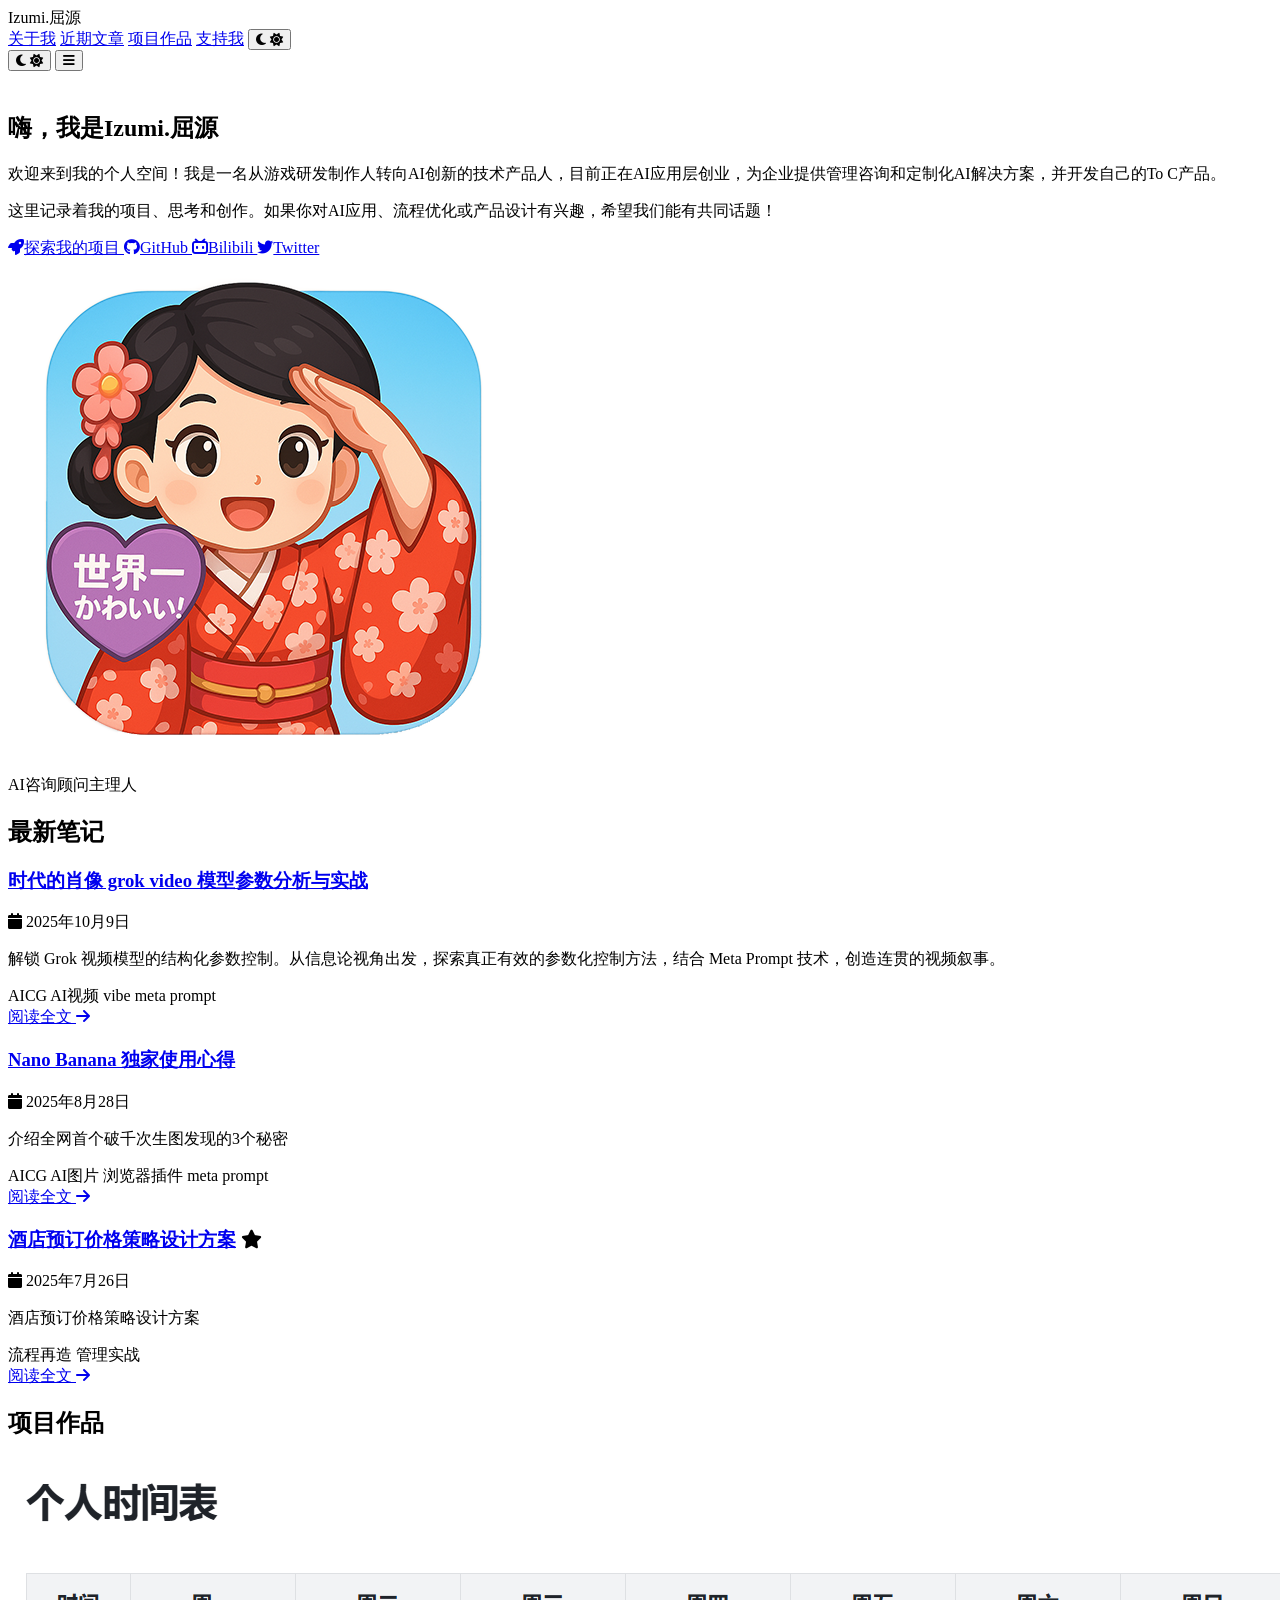
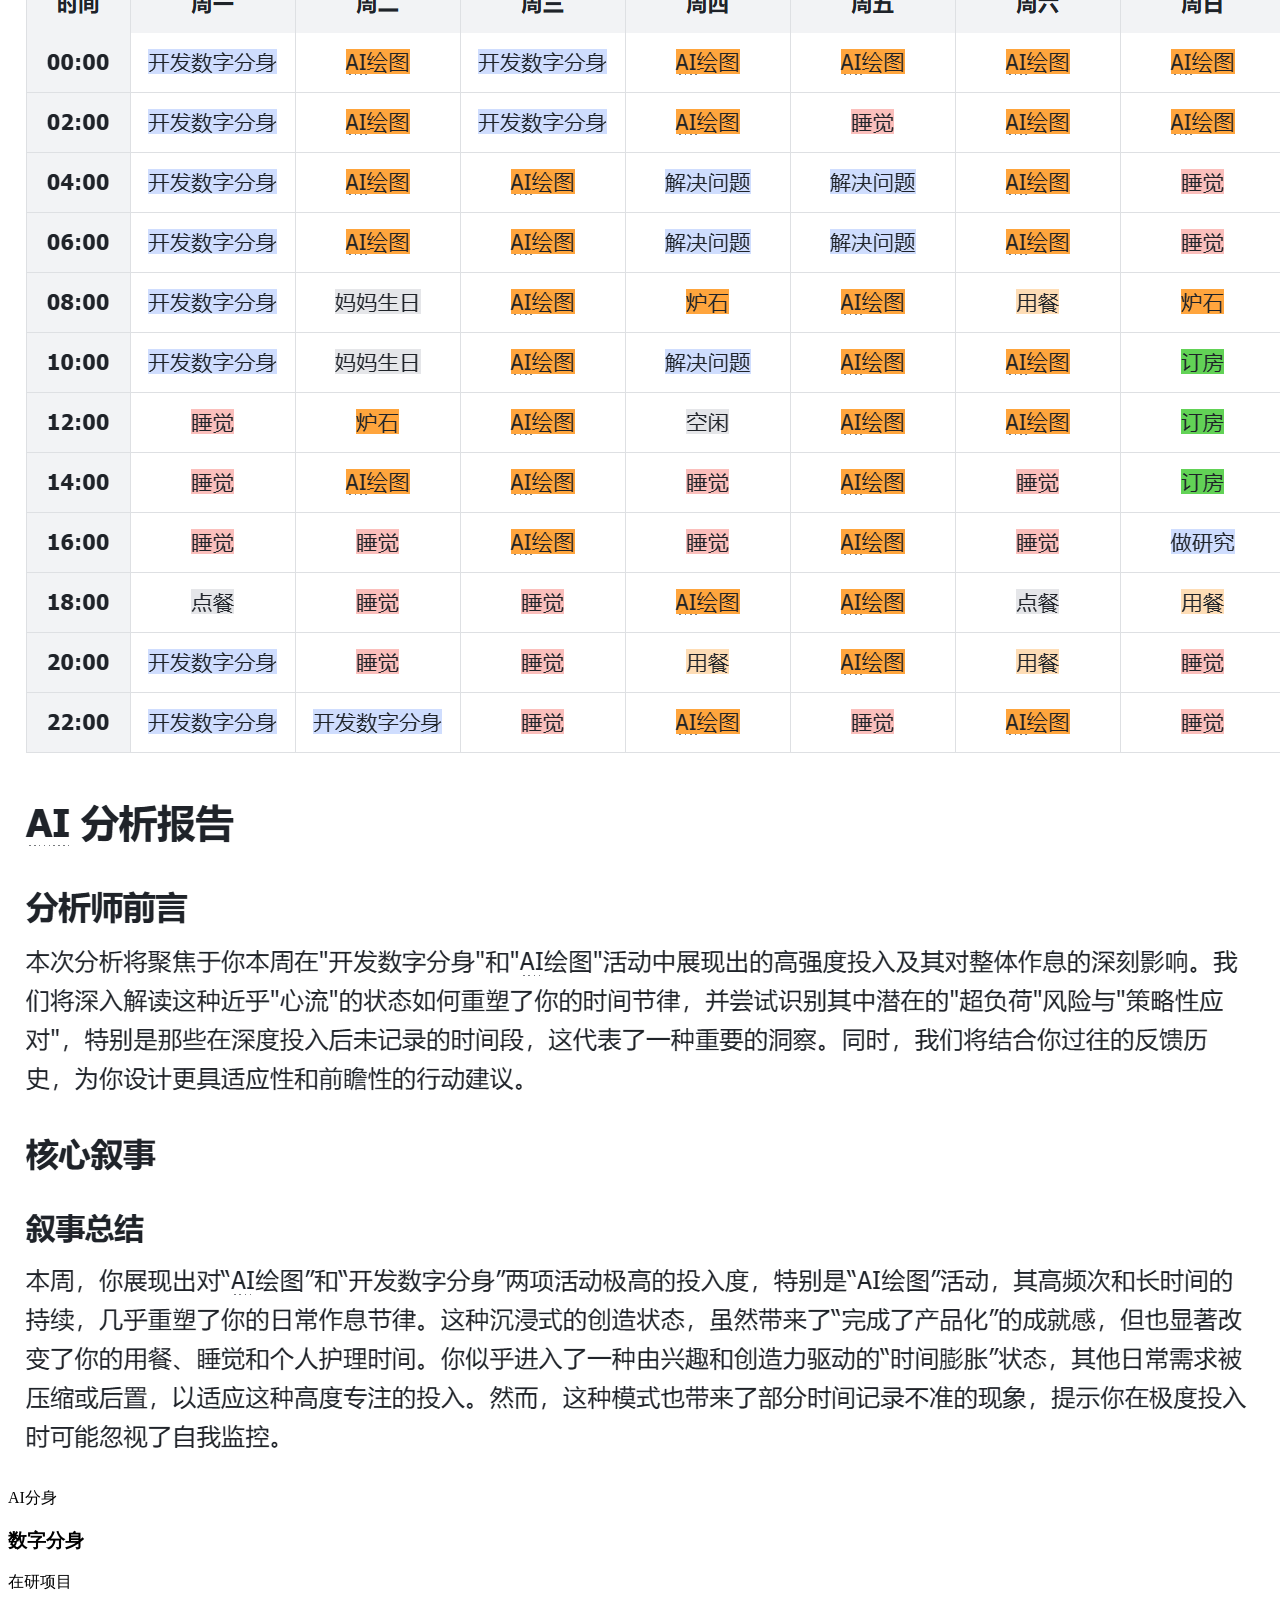
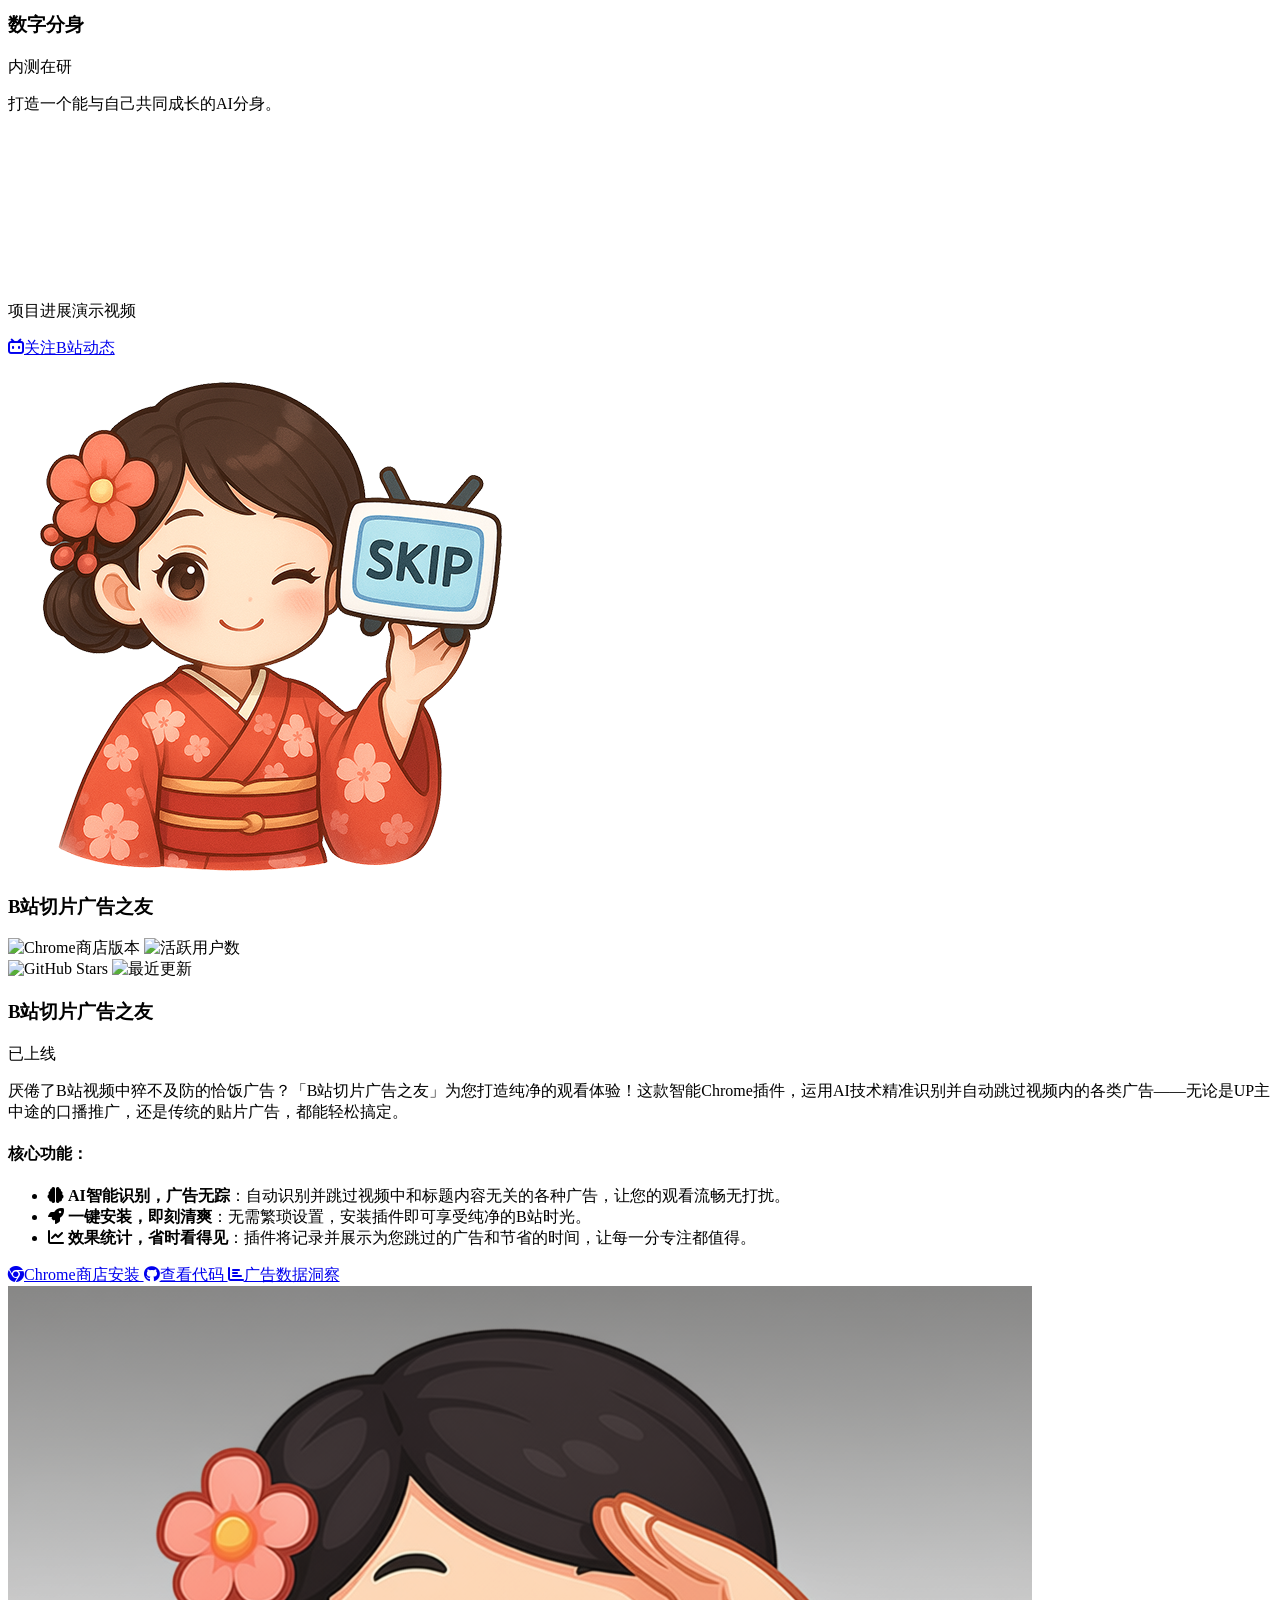
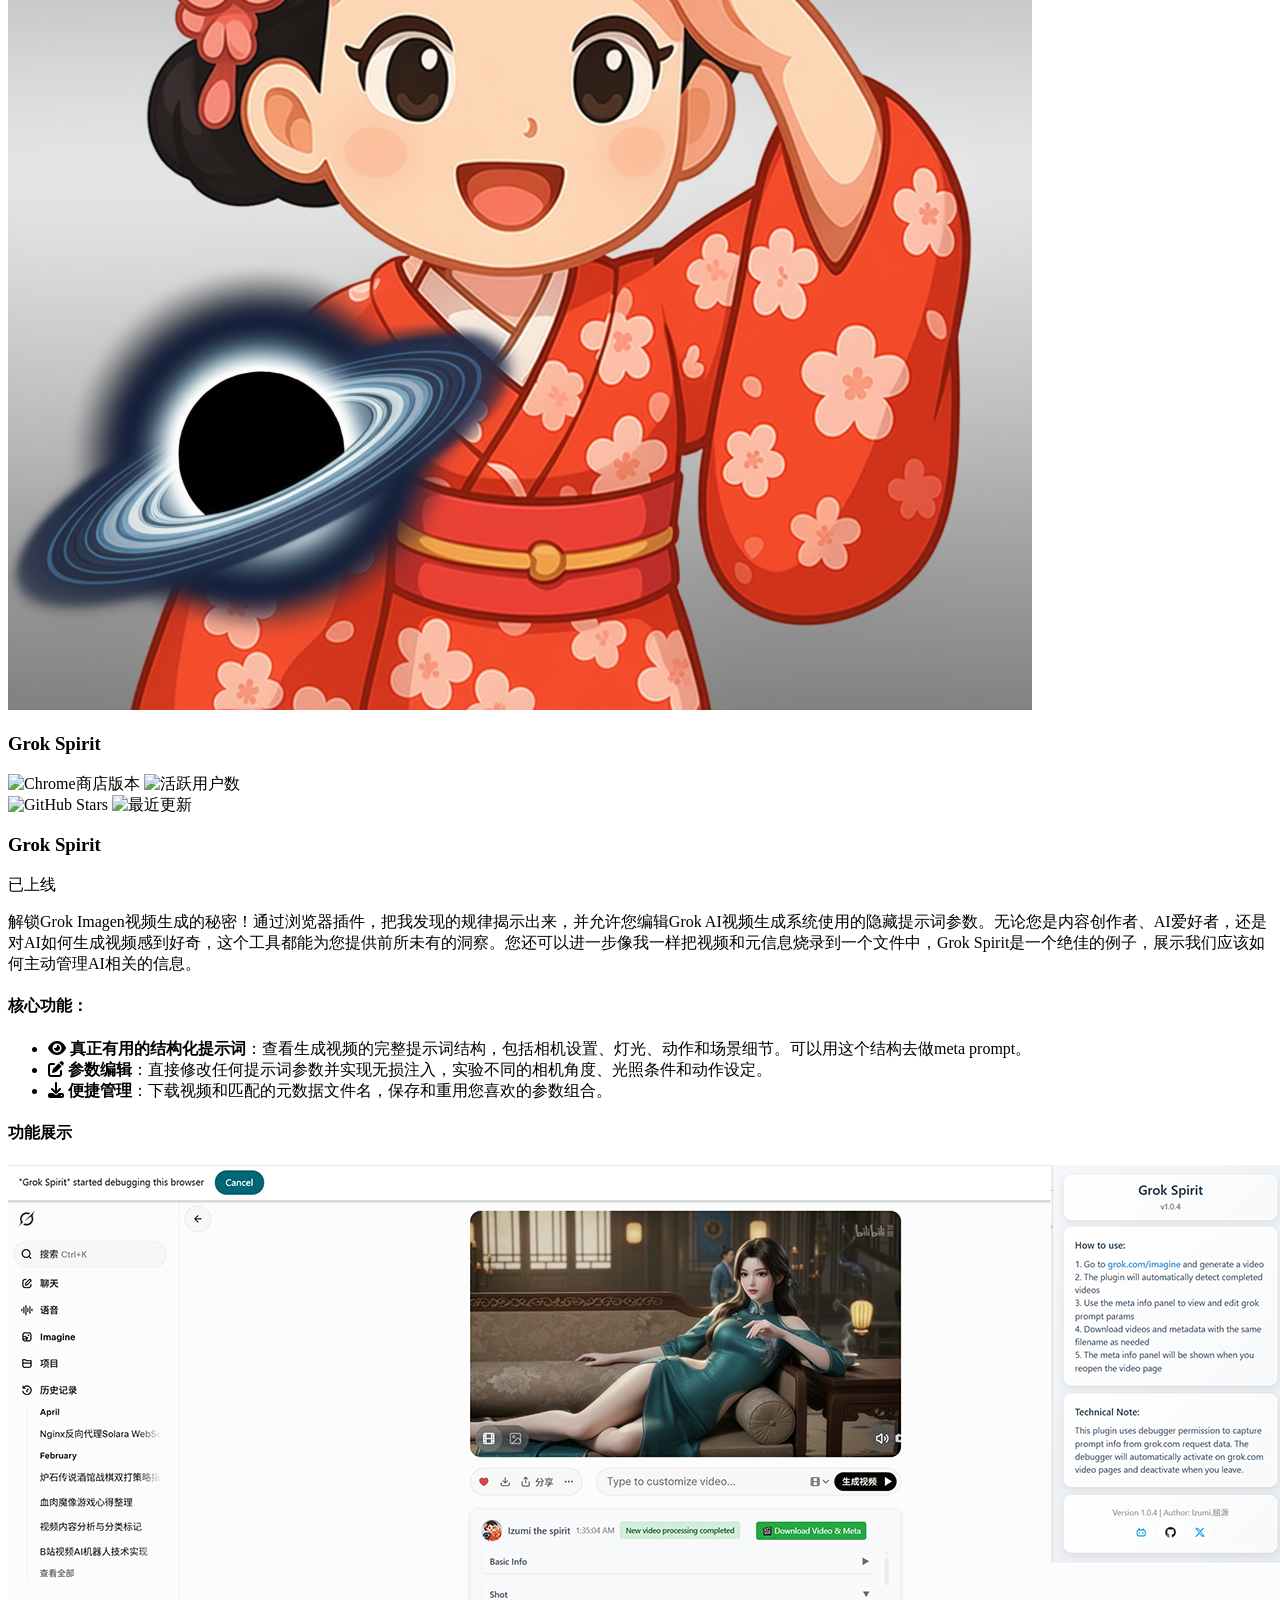
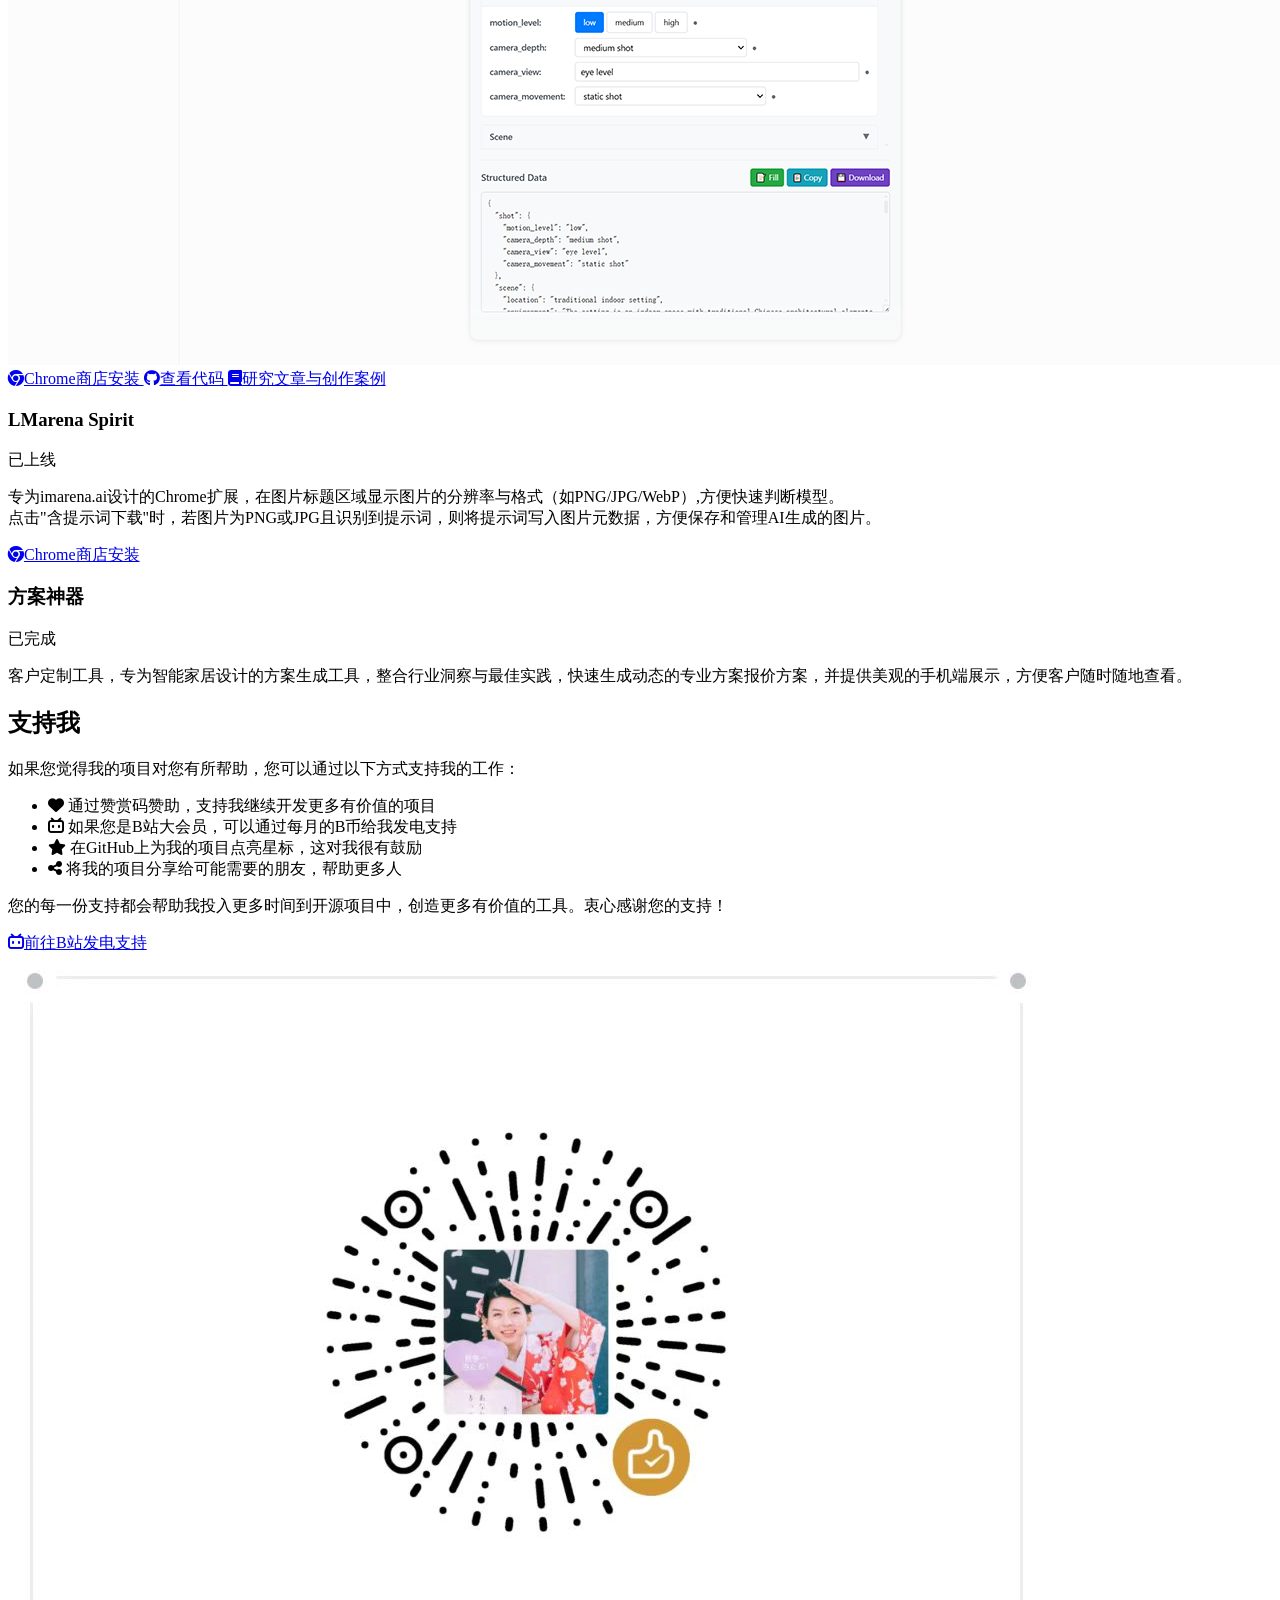
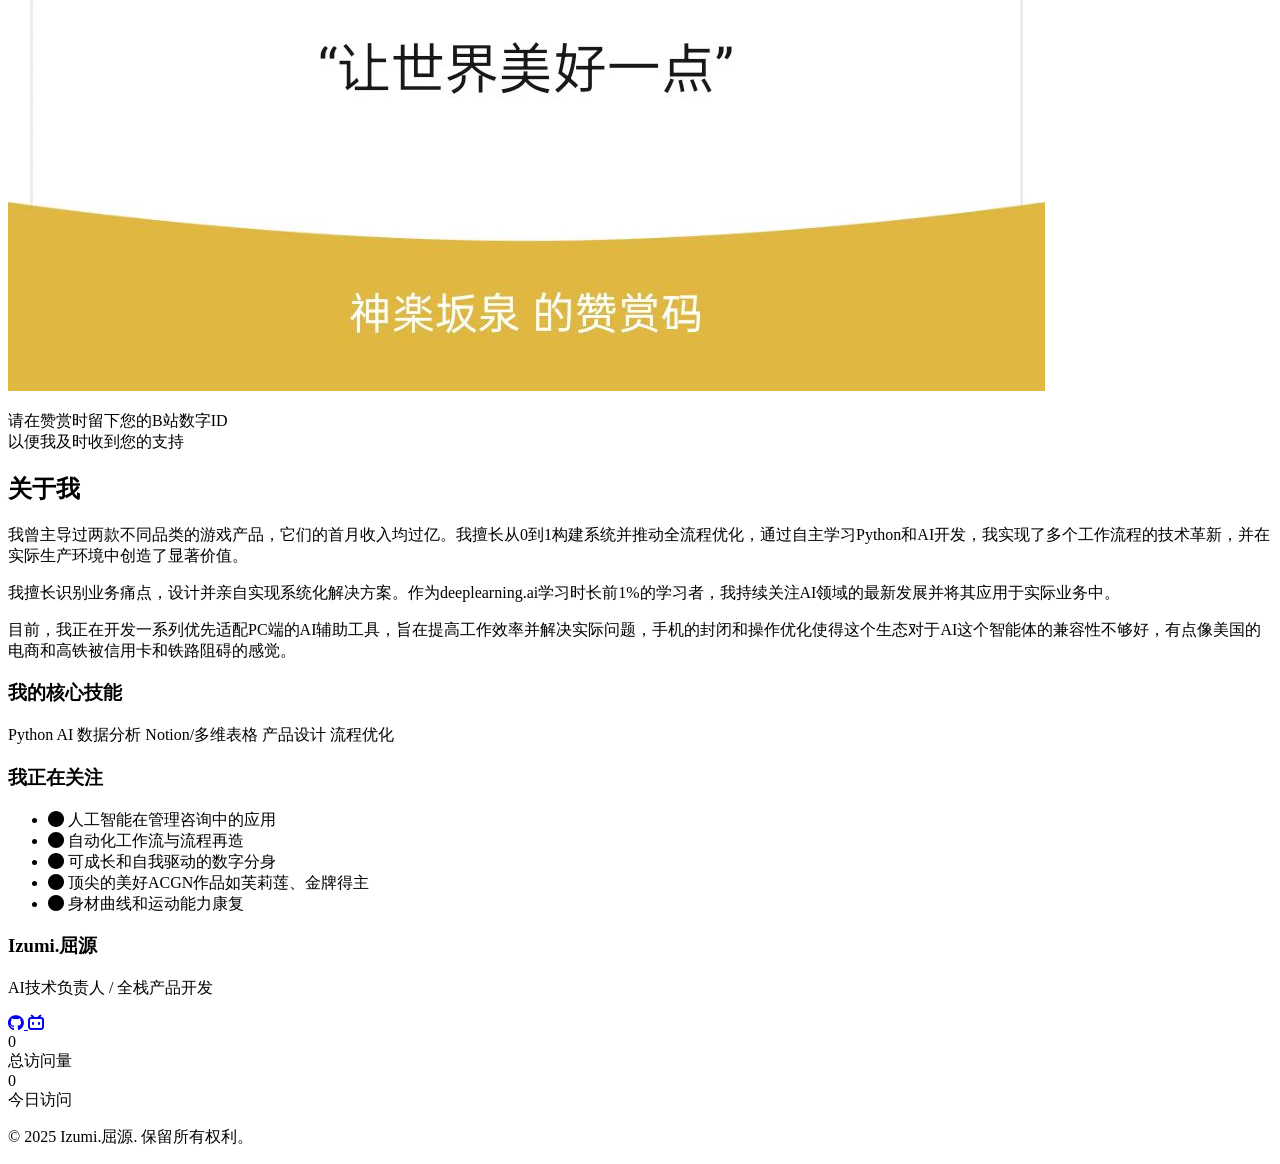
==== commit 19b20473: "提交新的插件介绍" ====
--- a/index.html
+++ b/index.html
@@ -364,19 +364,79 @@
                     </div>
                 </div>
 
+                <!-- Grok Spirit -->
+                <div class="card mb-10 group">
+                    <div class="grid md:grid-cols-5 gap-6">
+                        <div class="md:col-span-2 overflow-hidden">
+                            <div class="h-full bg-gray-200 dark:bg-gray-700 rounded-l-xl flex items-center justify-center">
+                                <div class="text-center p-8">
+                                    <img src="media/grok_spirit_head.png" alt="Grok Spirit插件图标" class="w-64 h-64 mx-auto mb-4 rounded-lg">
+                                    <h3 class="text-xl font-bold text-gray-700 dark:text-gray-200">Grok Spirit</h3>
+                                    <div class="mt-3 space-y-2">
+                                        <!-- 动态徽章信息 -->
+                                        <div class="flex flex-wrap justify-center gap-2">
+                                            <img src="https://img.shields.io/chrome-web-store/v/logaoplejbodjhnogdndgllocmpmlako?label=Chrome%20商店版本&color=blue" alt="Chrome商店版本" class="h-5">
+                                            <img src="https://img.shields.io/chrome-web-store/users/logaoplejbodjhnogdndgllocmpmlako?label=活跃用户&color=green" alt="活跃用户数" class="h-5">
+                                        </div>
+                                        <div class="flex flex-wrap justify-center gap-2">
+                                            <img src="https://img.shields.io/github/stars/OtokoNoIzumi/grok_spirit?color=yellow&label=GitHub%20Stars" alt="GitHub Stars" class="h-5">
+                                            <img src="https://img.shields.io/github/last-commit/OtokoNoIzumi/grok_spirit?label=最近更新&color=blue" alt="最近更新" class="h-5">
+                                        </div>
+                                    </div>
+                                </div>
+                            </div>
+                        </div>
+                        <div class="md:col-span-3 p-6 md:p-8">
+                            <div class="flex justify-between items-start mb-4">
+                                <h3 class="text-2xl font-bold text-gray-900 dark:text-white group-hover:text-primary-600 dark:group-hover:text-primary-400 transition-colors duration-200">Grok Spirit</h3>
+                                <span class="px-3 py-1 bg-green-100 dark:bg-green-900/30 text-green-700 dark:text-green-300 rounded-full text-sm">已上线</span>
+                            </div>
+                            <p class="body-text mb-4">
+                                解锁Grok Imagen视频生成的秘密！通过浏览器插件，把我发现的规律揭示出来，并允许您编辑Grok AI视频生成系统使用的隐藏提示词参数。无论您是内容创作者、AI爱好者，还是对AI如何生成视频感到好奇，这个工具都能为您提供前所未有的洞察。您还可以进一步像我一样把视频和元信息烧录到一个文件中，Grok Spirit是一个绝佳的例子，展示我们应该如何主动管理AI相关的信息。
+                            </p>
+                            <div class="mb-6">
+                                <h4 class="font-semibold text-gray-900 dark:text-white mb-2">核心功能：</h4>
+                                <ul class="space-y-2">
+                                    <li class="flex items-start">
+                                        <i class="fas fa-eye text-blue-500 mt-1 mr-2"></i>
+                                        <span class="body-text"><strong>真正有用的结构化提示词</strong>：查看生成视频的完整提示词结构，包括相机设置、灯光、动作和场景细节。可以用这个结构去做meta prompt。</span>
+                                    </li>
+                                    <li class="flex items-start">
+                                        <i class="fas fa-edit text-blue-500 mt-1 mr-2"></i>
+                                        <span class="body-text"><strong>参数编辑</strong>：直接修改任何提示词参数并实现无损注入，实验不同的相机角度、光照条件和动作设定。</span>
+                                    </li>
+                                    <li class="flex items-start">
+                                        <i class="fas fa-download text-blue-500 mt-1 mr-2"></i>
+                                        <span class="body-text"><strong>便捷管理</strong>：下载视频和匹配的元数据文件名，保存和重用您喜欢的参数组合。</span>
+                                    </li>
+                                </ul>
+                            </div>
+
+                            <!-- 功能示意图 -->
+                            <div class="mb-6">
+                                <h4 class="font-semibold text-gray-900 dark:text-white mb-3">功能展示</h4>
+                                <div class="bg-gray-50 dark:bg-gray-800 rounded-lg p-4">
+                                    <img src="media/grok spirit.png" alt="Grok Spirit功能示意图" class="w-full h-auto rounded-lg shadow-sm">
+                                </div>
+                            </div>
+
+                            <div class="grid grid-cols-1 sm:grid-cols-3 gap-3 md:gap-3">
+                                <a href="https://chromewebstore.google.com/detail/logaoplejbodjhnogdndgllocmpmlako" target="_blank" class="btn btn-outline text-sm md:text-base text-center">
+                                    <i class="fab fa-chrome mr-1 md:mr-2"></i>Chrome商店安装
+                                </a>
+                                <a href="https://github.com/OtokoNoIzumi/grok_spirit" target="_blank" class="btn btn-outline text-sm md:text-base text-center">
+                                    <i class="fab fa-github mr-1 md:mr-2"></i>查看代码
+                                </a>
+                                <a href="https://otokonoizumi.github.io/Diary/grok_imagen_research" class="btn btn-outline text-sm md:text-base text-center">
+                                    <i class="fas fa-book mr-1 md:mr-2"></i>研究文章与创作案例
+                                </a>
+                            </div>
+                        </div>
+                    </div>
+                </div>
+
                 <!-- 其他项目卡片 -->
                 <div class="grid md:grid-cols-2 gap-6">
-                    <!-- 方案神器项目卡片 -->
-                    <div class="card p-6 group hover:border-primary-500 dark:hover:border-primary-400">
-                        <div class="flex justify-between items-start mb-4">
-                            <h3 class="text-xl font-bold text-gray-900 dark:text-white group-hover:text-primary-600 dark:group-hover:text-primary-400 transition-colors duration-200">方案神器</h3>
-                            <span class="px-3 py-1 bg-green-100 dark:bg-green-900/30 text-green-700 dark:text-green-300 rounded-full text-sm">已完成</span>
-                        </div>
-                        <p class="body-text mb-4">
-                            客户定制工具，专为智能家居设计的方案生成工具，整合行业洞察与最佳实践，快速生成动态的专业方案报价方案，并提供美观的手机端展示，方便客户随时随地查看。
-                        </p>
-                    </div>
-
                     <!-- LMarena辅助插件 -->
                     <div class="card p-6 group hover:border-primary-500 dark:hover:border-primary-400">
                         <div class="flex justify-between items-start mb-4">
@@ -391,6 +451,17 @@
                                 <i class="fab fa-chrome mr-1 md:mr-2"></i>Chrome商店安装
                             </a>
                         </div>
+                    </div>
+
+                    <!-- 方案神器项目卡片 -->
+                    <div class="card p-6 group hover:border-primary-500 dark:hover:border-primary-400">
+                        <div class="flex justify-between items-start mb-4">
+                            <h3 class="text-xl font-bold text-gray-900 dark:text-white group-hover:text-primary-600 dark:group-hover:text-primary-400 transition-colors duration-200">方案神器</h3>
+                            <span class="px-3 py-1 bg-green-100 dark:bg-green-900/30 text-green-700 dark:text-green-300 rounded-full text-sm">已完成</span>
+                        </div>
+                        <p class="body-text mb-4">
+                            客户定制工具，专为智能家居设计的方案生成工具，整合行业洞察与最佳实践，快速生成动态的专业方案报价方案，并提供美观的手机端展示，方便客户随时随地查看。
+                        </p>
                     </div>
                 </div>
 
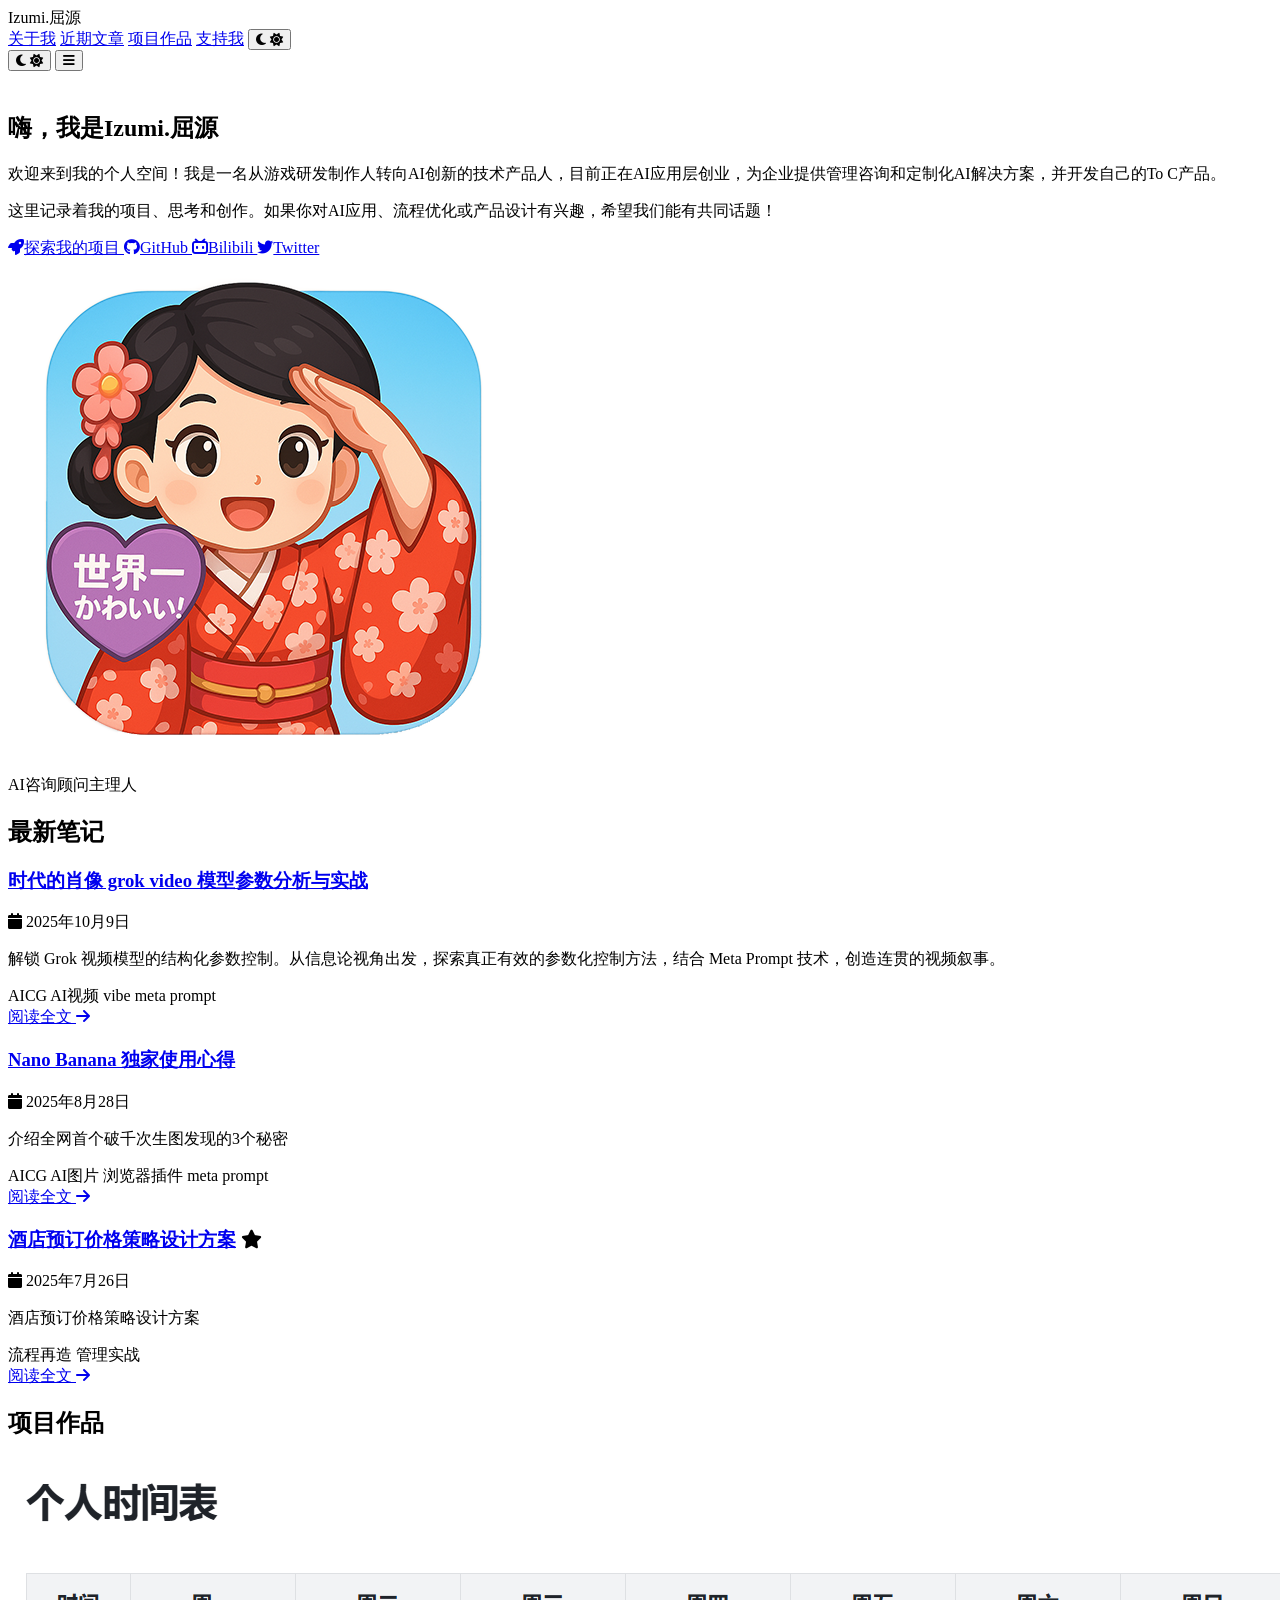
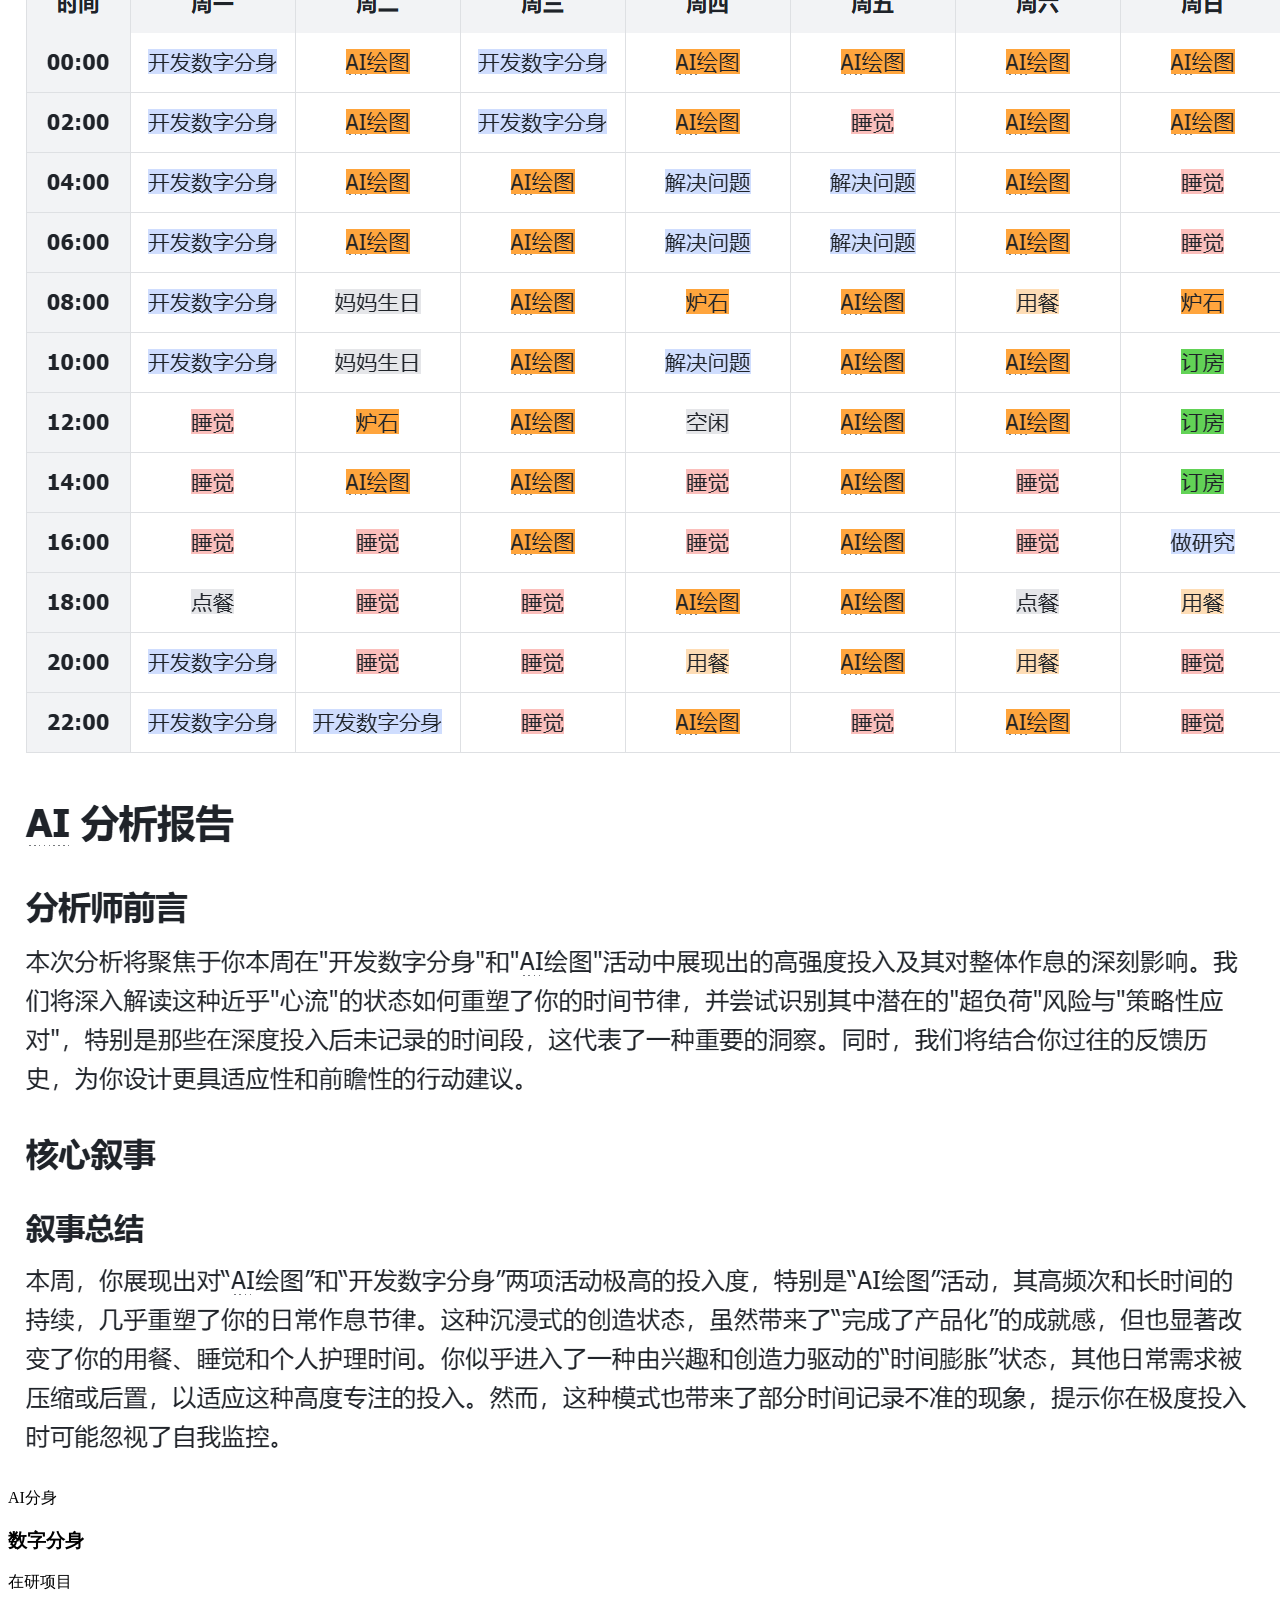
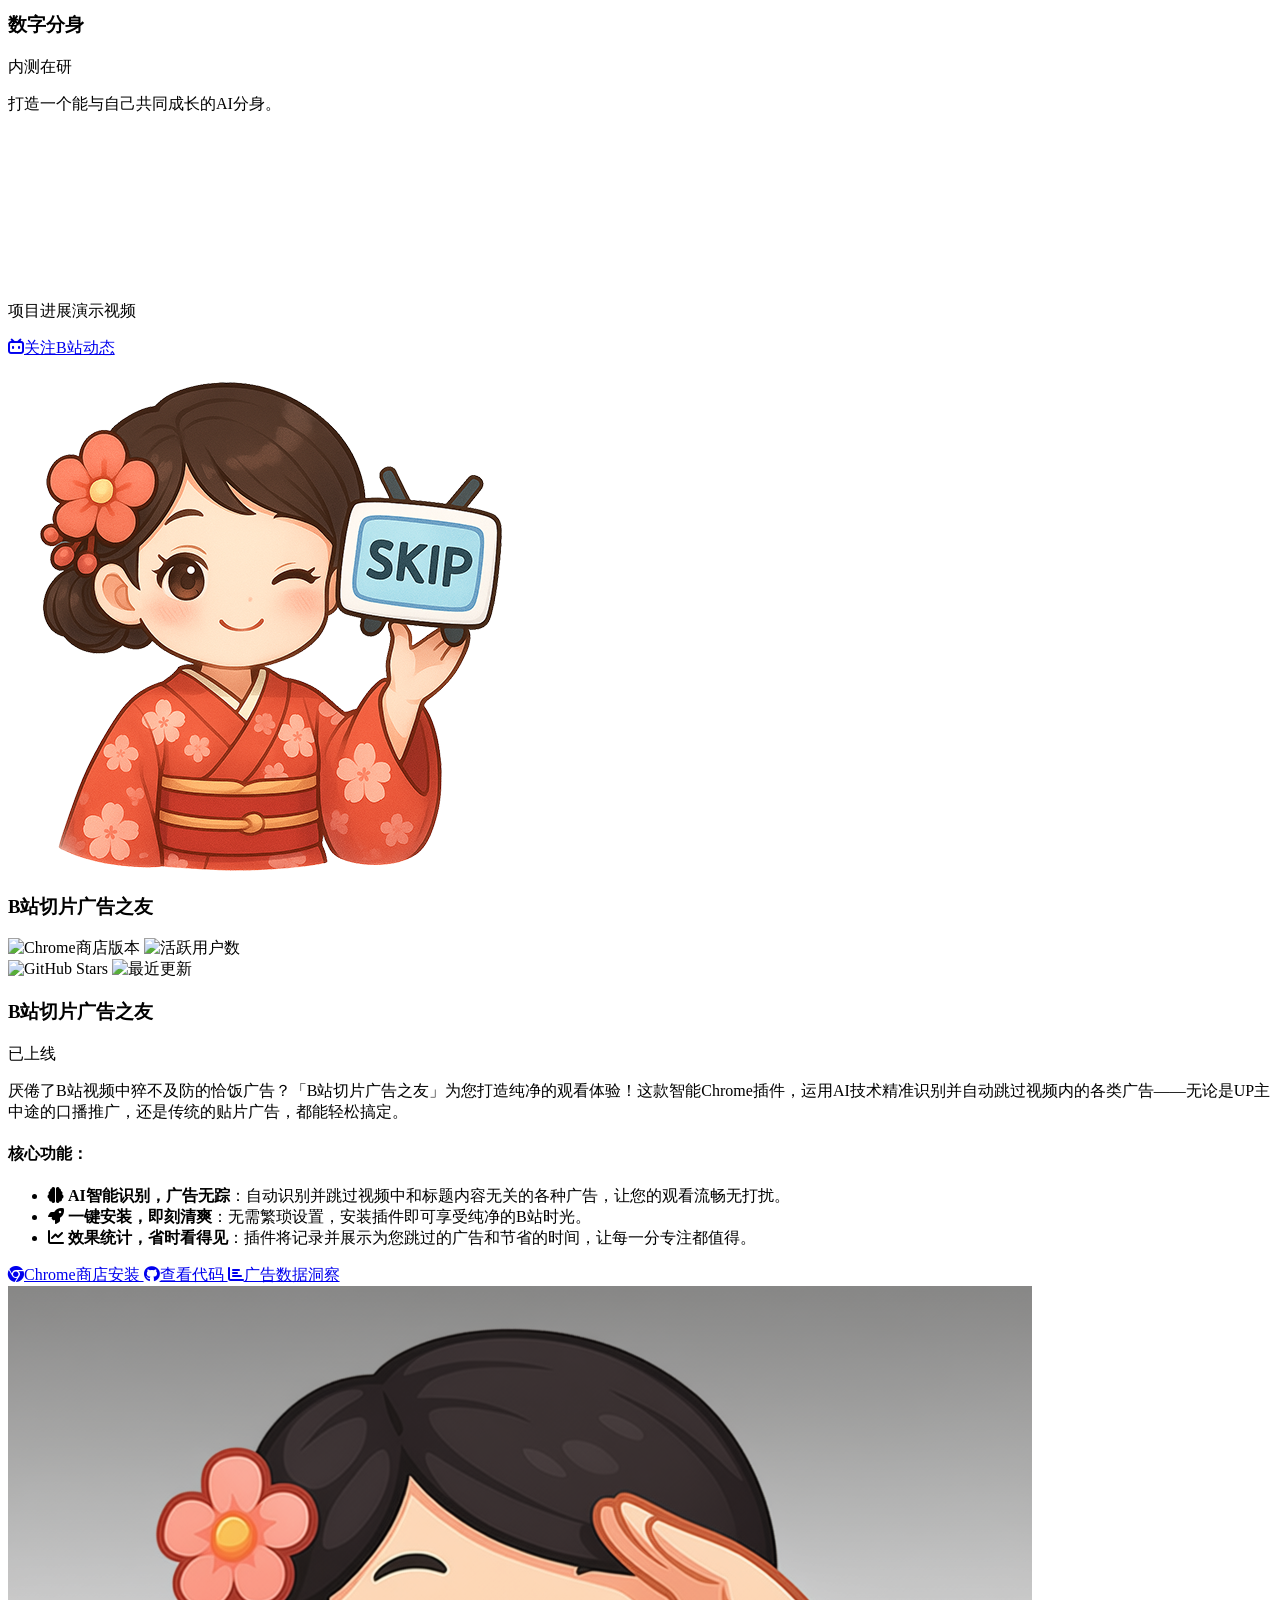
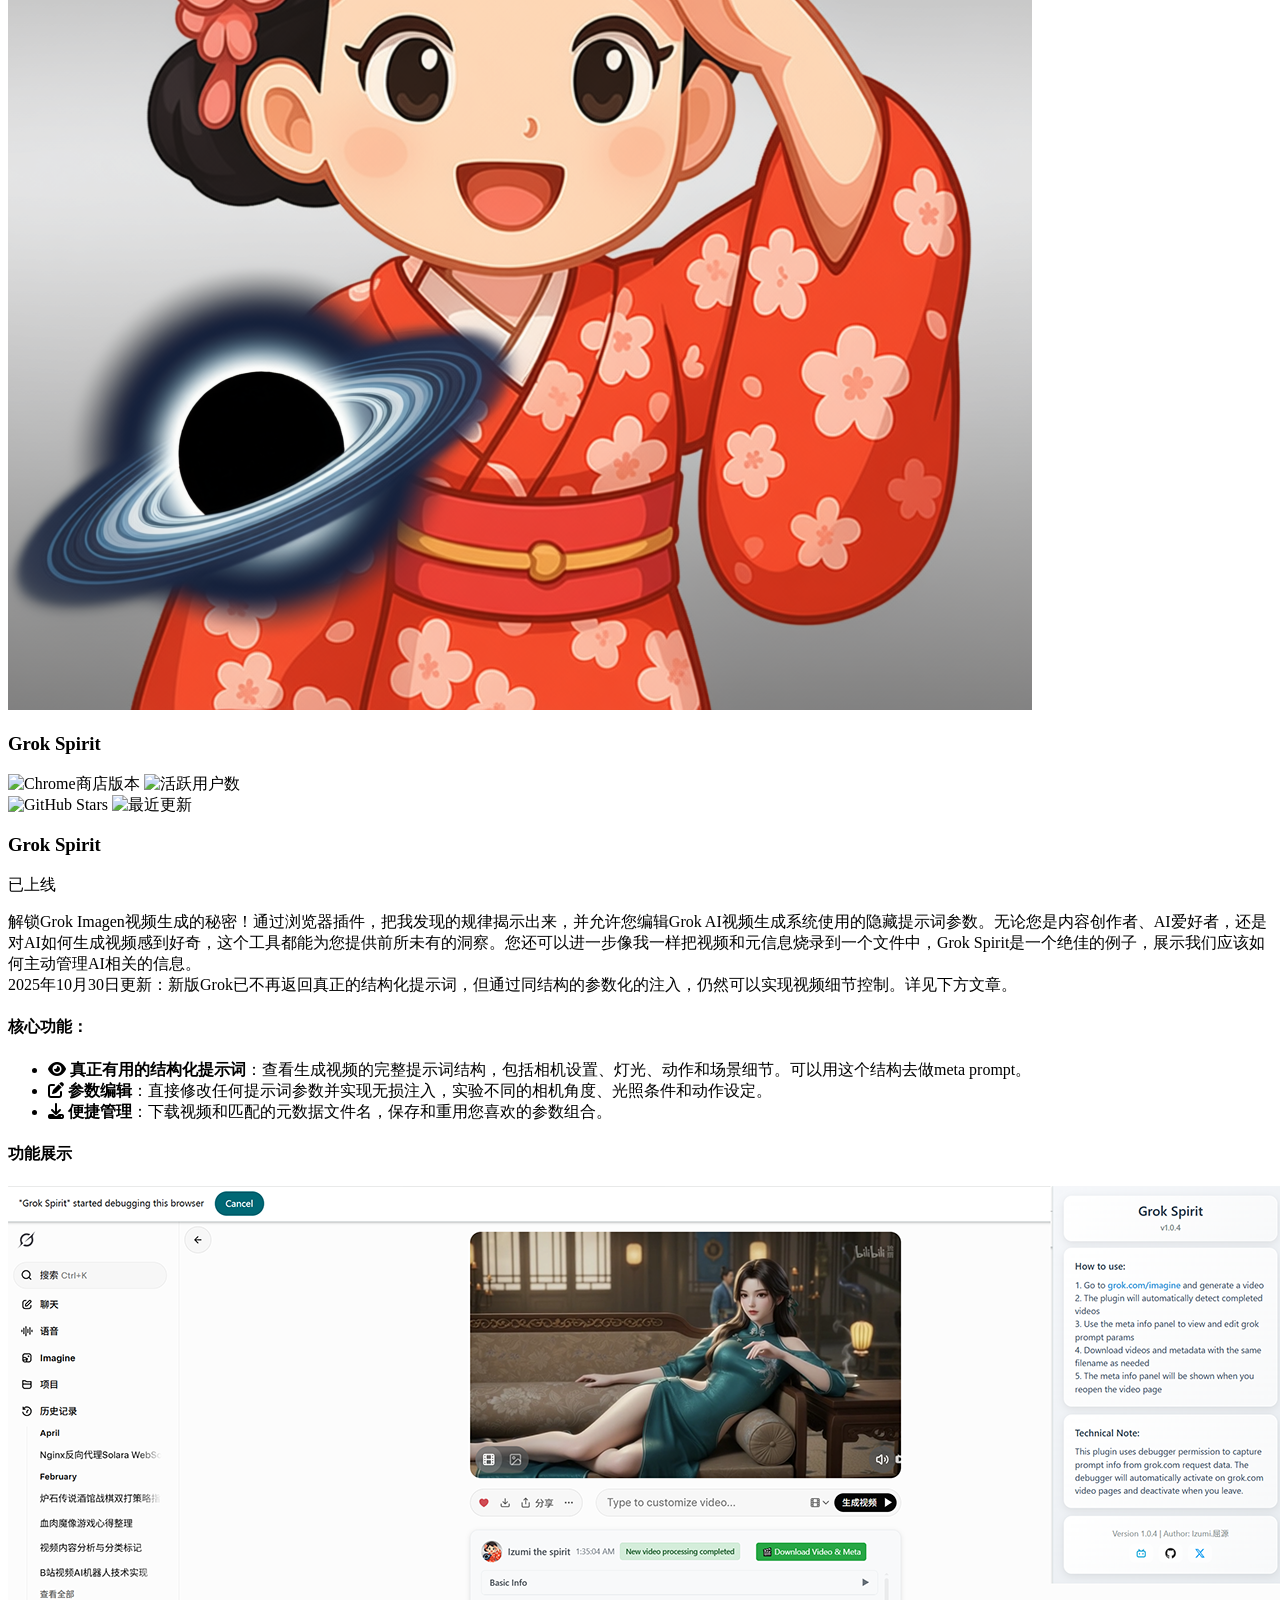
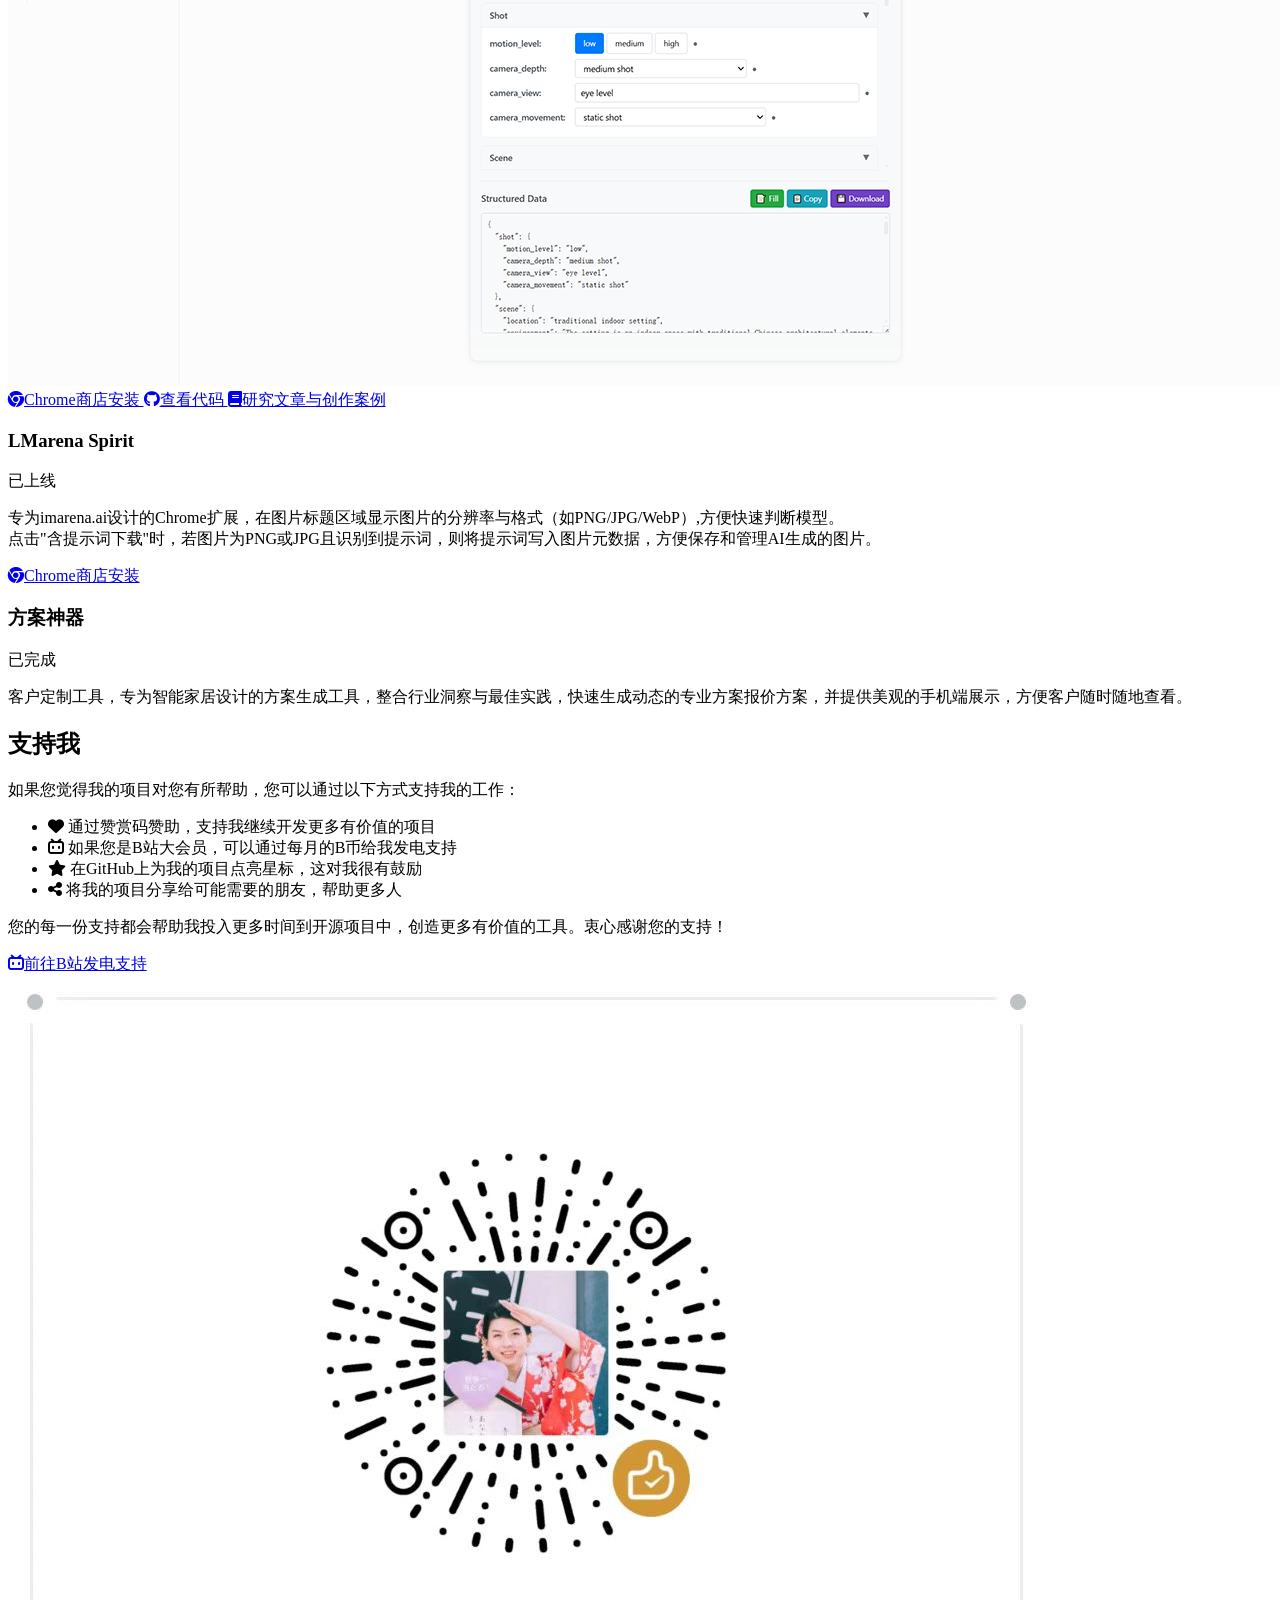
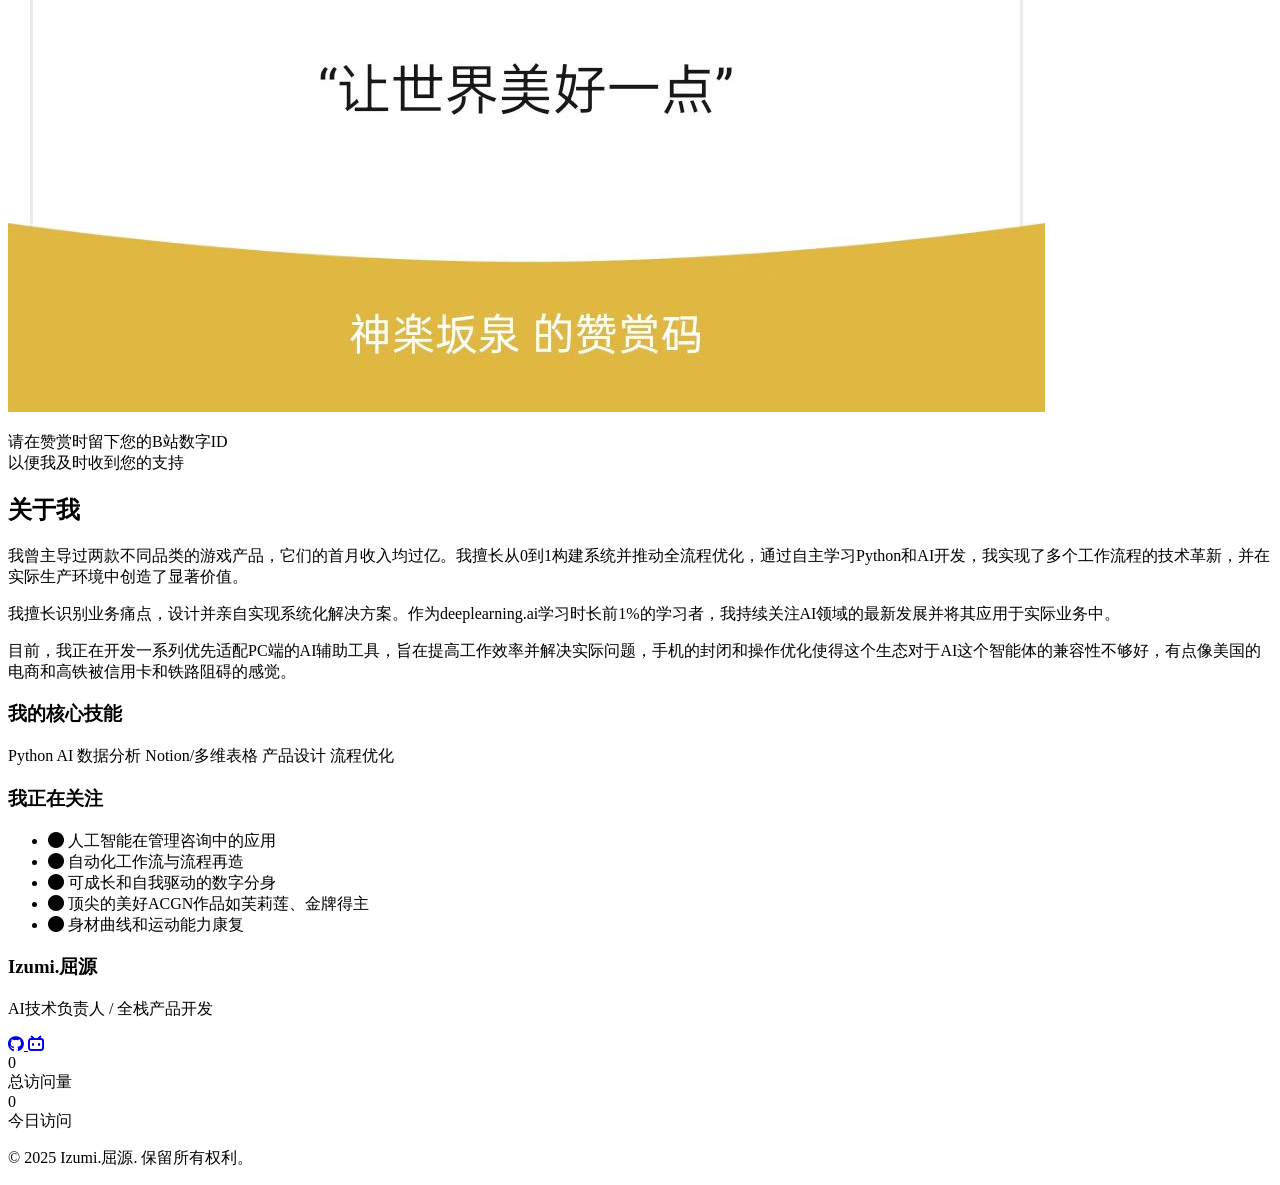
==== commit a8be924a: "增加grok spirit的最新说明" ====
--- a/index.html
+++ b/index.html
@@ -199,10 +199,8 @@
                     </div>
                 </div>
                 <div class="mt-8 text-center space-y-4">
-                    <a href="#" class="btn btn-outline inline-flex items-center" onclick="loadMorePosts()">
-                        <span>查看更多文章</span>
-                        <i class="fas fa-arrow-right ml-2"></i>
-                    </a>
+                    <!-- 翻页控件容器 -->
+                    <div id="pagination-container"></div>
                     <!-- 本地测试功能 -->
                     <div id="local-test-controls" class="bg-yellow-50 dark:bg-yellow-900/20 border border-yellow-200 dark:border-yellow-800 rounded-lg p-4" style="display: none;">
                         <h4 class="font-semibold text-yellow-800 dark:text-yellow-200 mb-2">
@@ -393,6 +391,7 @@
                             </div>
                             <p class="body-text mb-4">
                                 解锁Grok Imagen视频生成的秘密！通过浏览器插件，把我发现的规律揭示出来，并允许您编辑Grok AI视频生成系统使用的隐藏提示词参数。无论您是内容创作者、AI爱好者，还是对AI如何生成视频感到好奇，这个工具都能为您提供前所未有的洞察。您还可以进一步像我一样把视频和元信息烧录到一个文件中，Grok Spirit是一个绝佳的例子，展示我们应该如何主动管理AI相关的信息。
+                                <br>2025年10月30日更新：新版Grok已不再返回真正的结构化提示词，但通过同结构的参数化的注入，仍然可以实现视频细节控制。详见下方文章。
                             </p>
                             <div class="mb-6">
                                 <h4 class="font-semibold text-gray-900 dark:text-white mb-2">核心功能：</h4>
@@ -624,11 +623,36 @@
 
         // 博客文章相关变量
         let blogPosts = [];
-        let displayedPostsCount = 3; // 初始显示3篇文章
+        let postsPerPage = 3; // 每页显示3篇文章
+        let currentPage = 1; // 当前页码
 
         // 临时嵌入的博客数据（本地测试用）
         const embeddedBlogData = {
             "posts": [
+                {
+                    "title": "时代的肖像 grok video 模型参数分析与实战",
+                    "date": "2025-10-09",
+                    "summary": "解锁 Grok 视频模型的结构化参数控制。从信息论视角出发，探索真正有效的参数化控制方法，结合 Meta Prompt 技术，创造连贯的视频叙事。",
+                    "url": "Diary/grok_imagen_research",
+                    "tags": ["AICG", "AI视频", "vibe", "meta prompt"],
+                    "featured": false
+                },
+                {
+                    "title": "Nano Banana 独家使用心得",
+                    "date": "2025-08-28",
+                    "summary": "介绍全网首个破千次生图发现的3个秘密",
+                    "url": "Diary/nano_secret_v4",
+                    "tags": ["AICG", "AI图片", "浏览器插件", "meta prompt"],
+                    "featured": false
+                },
+                {
+                    "title": "酒店预订价格策略设计方案",
+                    "date": "2025-07-26",
+                    "summary": "酒店预订价格策略设计方案",
+                    "url": "Diary/hotel_pricing_strategy_visual",
+                    "tags": ["流程再造", "管理实战"],
+                    "featured": true
+                },
                 {
                     "title": "随机抽个汤方",
                     "date": "2025-06-21",
@@ -1001,7 +1025,9 @@
             }
 
             // 保持JSON文件中的原始顺序，不进行自动排序
-            const postsToShow = blogPosts.slice(0, displayedPostsCount);
+            const startIndex = (currentPage - 1) * postsPerPage;
+            const endIndex = startIndex + postsPerPage;
+            const postsToShow = blogPosts.slice(startIndex, endIndex);
 
             container.innerHTML = postsToShow.map(post => `
                 <article class="card p-6 group hover:border-primary-500 dark:hover:border-primary-400 ${post.featured ? 'border-l-4 border-l-primary-500 dark:border-l-primary-400 bg-gradient-to-r from-primary-50/50 to-transparent dark:from-primary-900/10 dark:to-transparent' : ''}">
@@ -1032,8 +1058,8 @@
                 </article>
             `).join('');
 
-            // 更新"查看更多"按钮状态
-            updateMoreButton();
+            // 渲染翻页控件
+            renderPagination();
         }
 
         // 处理文章URL（支持相对路径和绝对路径）
@@ -1072,21 +1098,82 @@
             }
         }
 
-        // 加载更多文章
-        function loadMorePosts() {
-            displayedPostsCount += 3;
-            renderBlogPosts();
-        }
-
-        // 更新"查看更多"按钮状态
-        function updateMoreButton() {
-            const moreButton = document.querySelector('a[onclick="loadMorePosts()"]');
-            if (moreButton) {
-                if (displayedPostsCount >= blogPosts.length) {
-                    moreButton.style.display = 'none';
-                } else {
-                    moreButton.style.display = 'inline-flex';
+        // 渲染翻页控件
+        function renderPagination() {
+            const totalPages = Math.ceil(blogPosts.length / postsPerPage);
+            const paginationContainer = document.getElementById('pagination-container');
+
+            if (!paginationContainer || totalPages <= 1) {
+                if (paginationContainer) {
+                    paginationContainer.innerHTML = '';
                 }
+                return;
+            }
+
+            let paginationHTML = '<div class="flex justify-center items-center space-x-2 mt-6">';
+
+            // 上一页按钮
+            if (currentPage > 1) {
+                paginationHTML += `
+                    <button onclick="goToPage(${currentPage - 1})" class="btn btn-outline text-sm">
+                        <i class="fas fa-chevron-left mr-1"></i>上一页
+                    </button>
+                `;
+            }
+
+            // 页码按钮
+            const startPage = Math.max(1, currentPage - 2);
+            const endPage = Math.min(totalPages, currentPage + 2);
+
+            if (startPage > 1) {
+                paginationHTML += `<button onclick="goToPage(1)" class="btn btn-outline text-sm">1</button>`;
+                if (startPage > 2) {
+                    paginationHTML += '<span class="text-gray-500 dark:text-gray-400">...</span>';
+                }
+            }
+
+            for (let i = startPage; i <= endPage; i++) {
+                paginationHTML += `
+                    <button onclick="goToPage(${i})" class="btn ${i === currentPage ? 'btn-primary' : 'btn-outline'} text-sm">
+                        ${i}
+                    </button>
+                `;
+            }
+
+            if (endPage < totalPages) {
+                if (endPage < totalPages - 1) {
+                    paginationHTML += '<span class="text-gray-500 dark:text-gray-400">...</span>';
+                }
+                paginationHTML += `<button onclick="goToPage(${totalPages})" class="btn btn-outline text-sm">${totalPages}</button>`;
+            }
+
+            // 下一页按钮
+            if (currentPage < totalPages) {
+                paginationHTML += `
+                    <button onclick="goToPage(${currentPage + 1})" class="btn btn-outline text-sm">
+                        下一页<i class="fas fa-chevron-right ml-1"></i>
+                    </button>
+                `;
+            }
+
+            paginationHTML += '</div>';
+
+            // 添加页面信息
+            paginationHTML += `
+                <div class="text-center mt-3 text-sm text-gray-500 dark:text-gray-400">
+                    第 ${currentPage} 页，共 ${totalPages} 页，共 ${blogPosts.length} 篇文章
+                </div>
+            `;
+
+            paginationContainer.innerHTML = paginationHTML;
+        }
+
+        // 跳转到指定页面
+        function goToPage(page) {
+            const totalPages = Math.ceil(blogPosts.length / postsPerPage);
+            if (page >= 1 && page <= totalPages) {
+                currentPage = page;
+                renderBlogPosts();
             }
         }
 
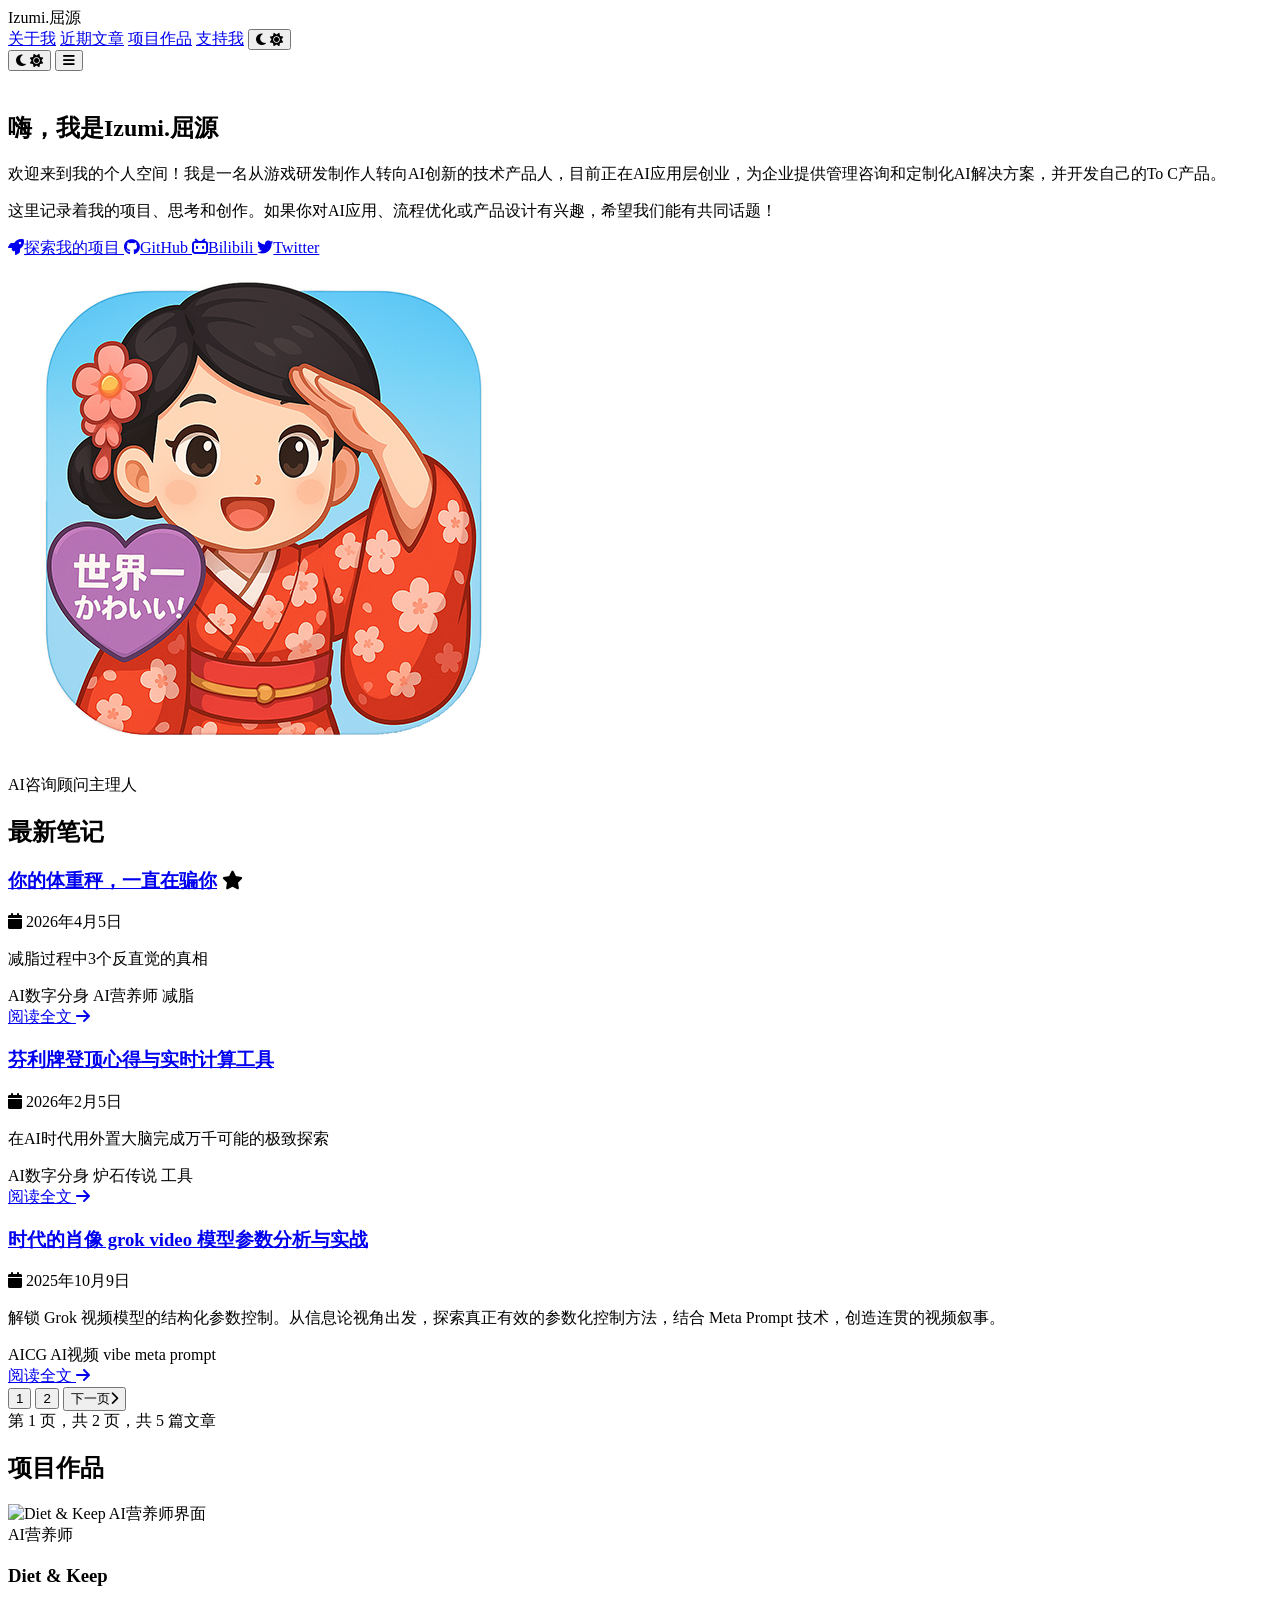
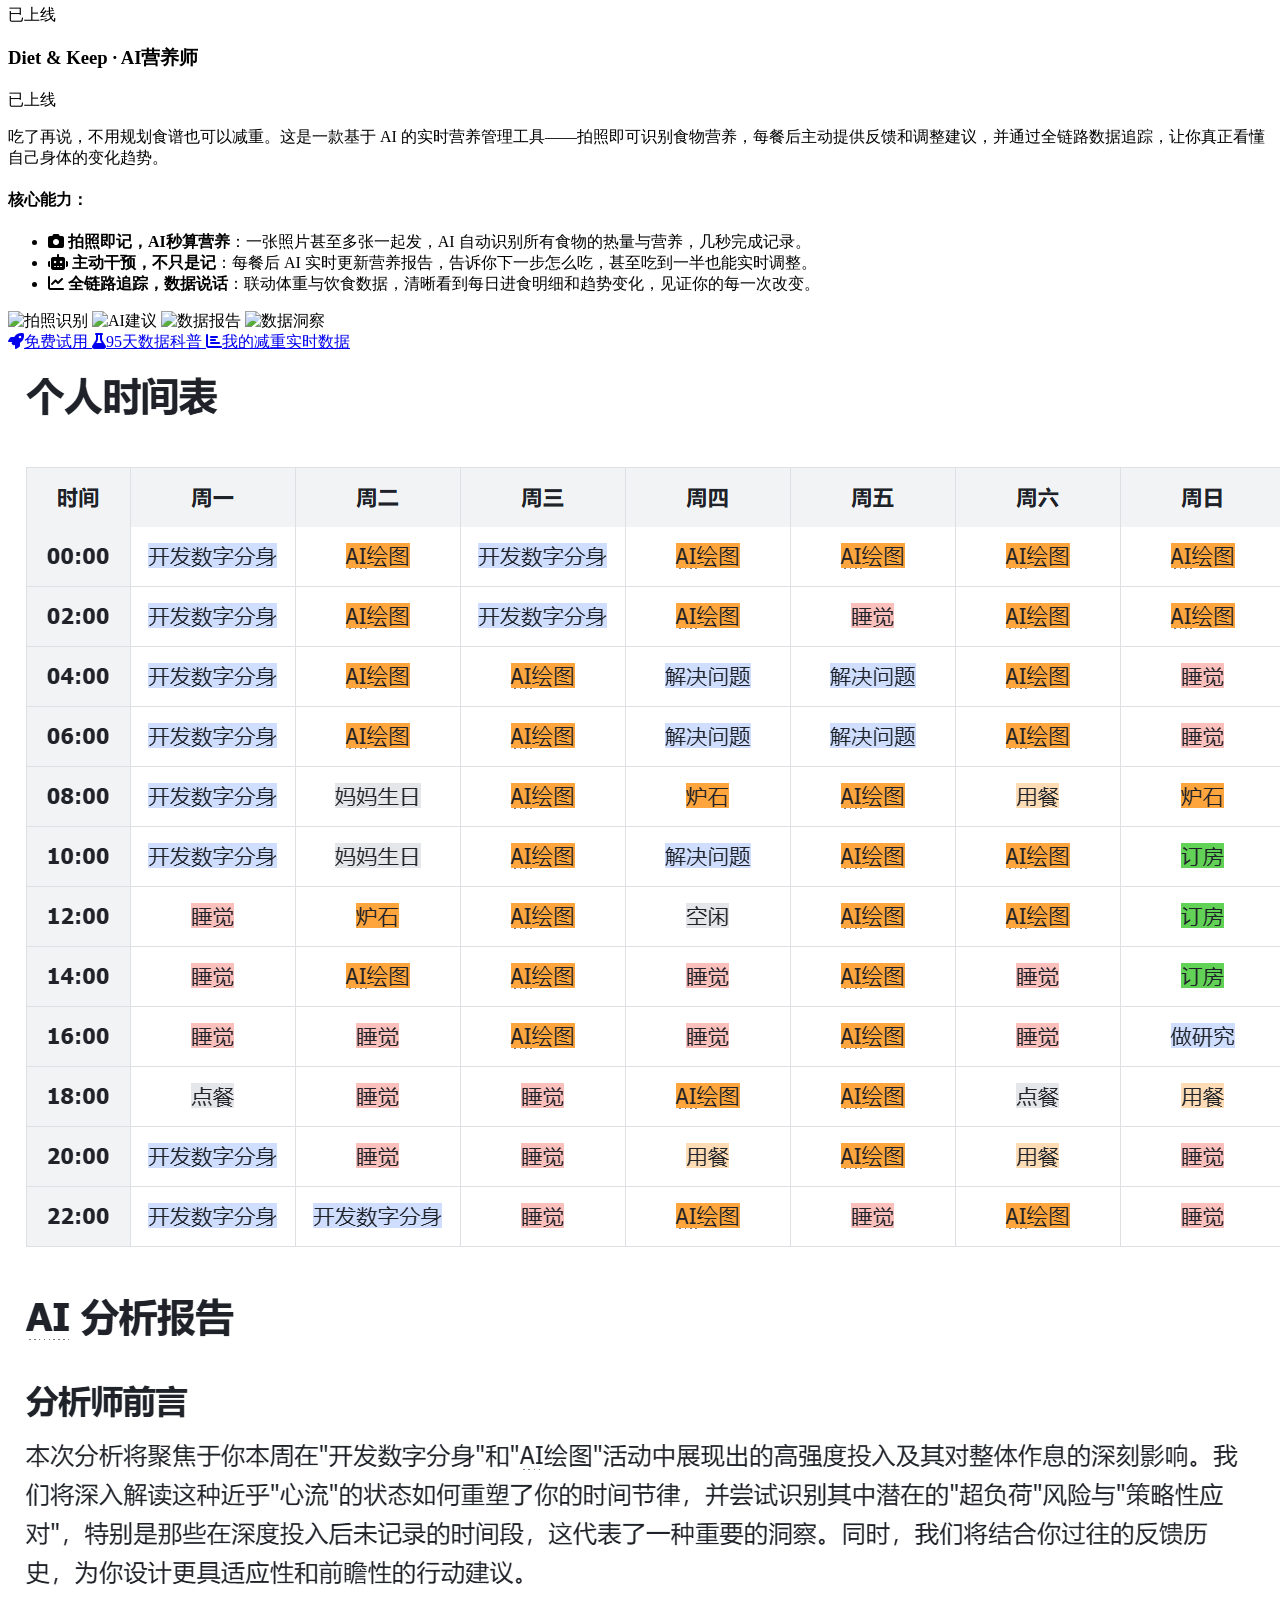
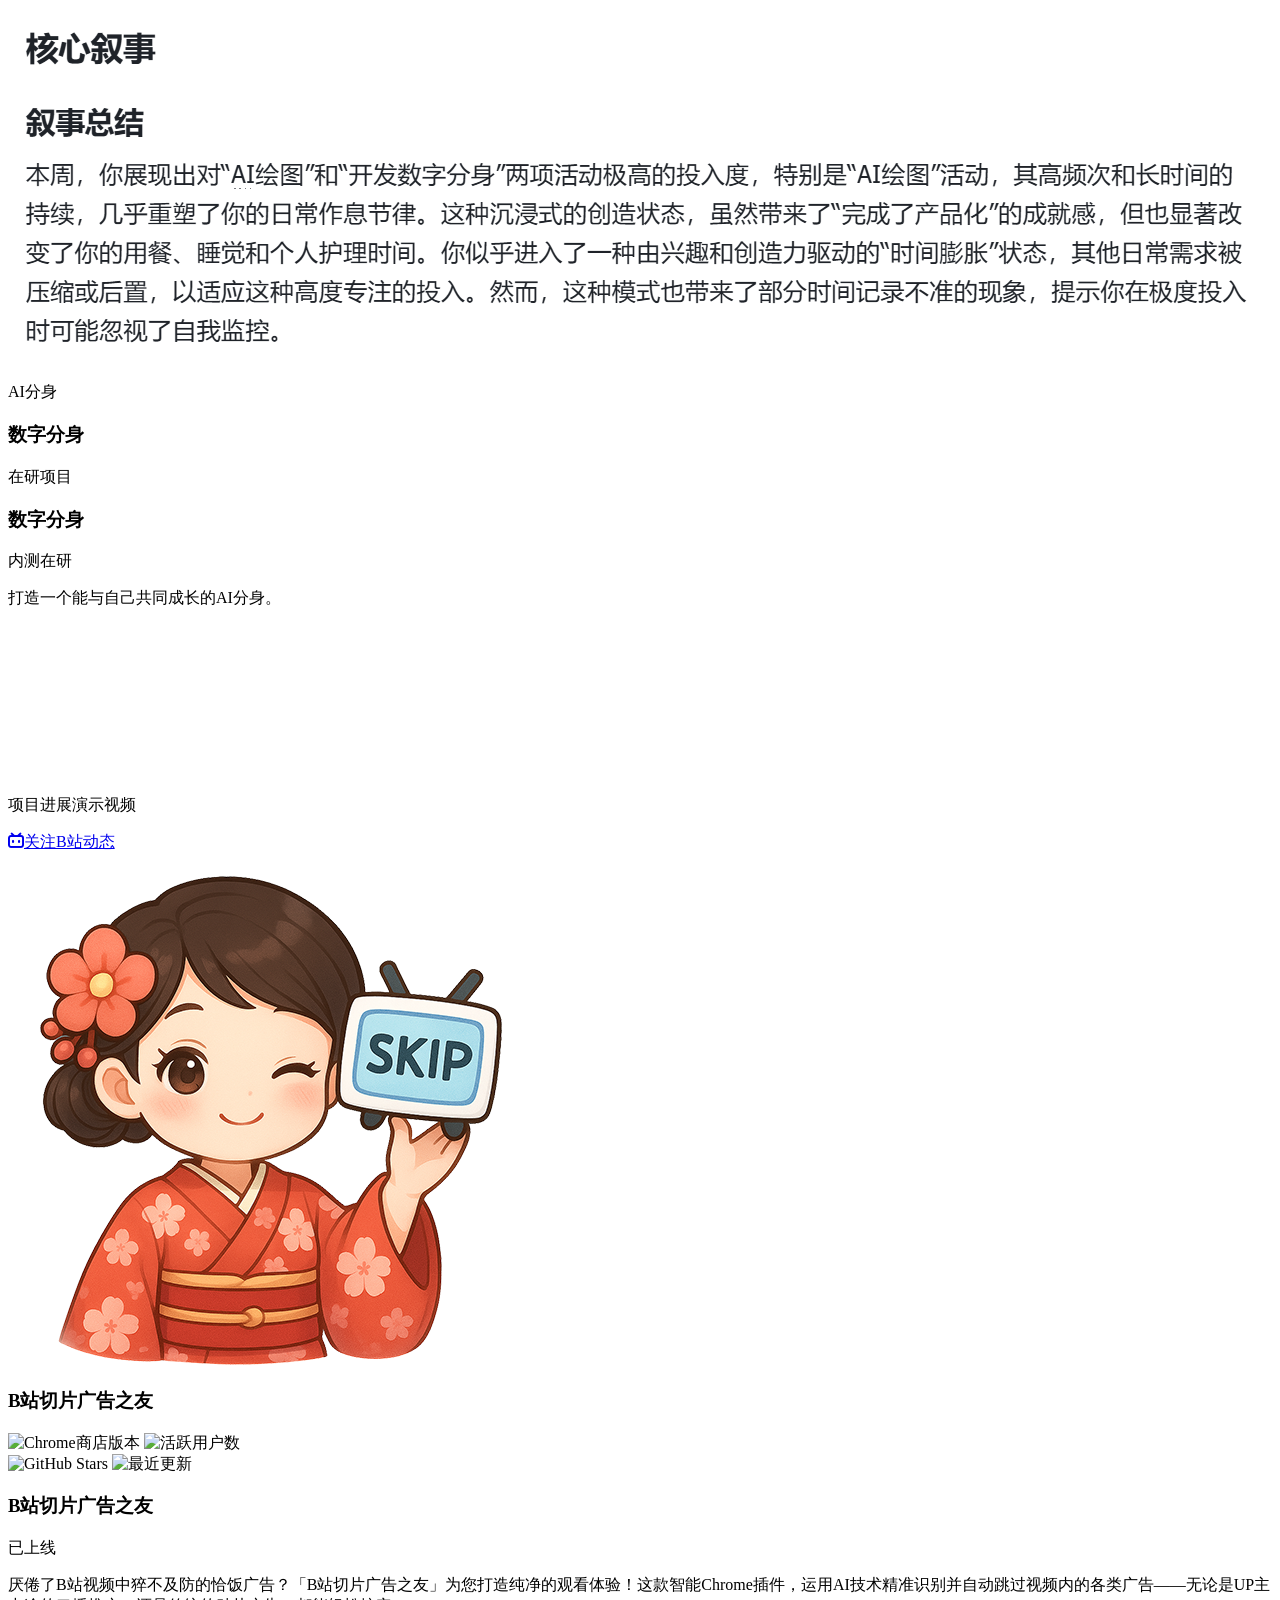
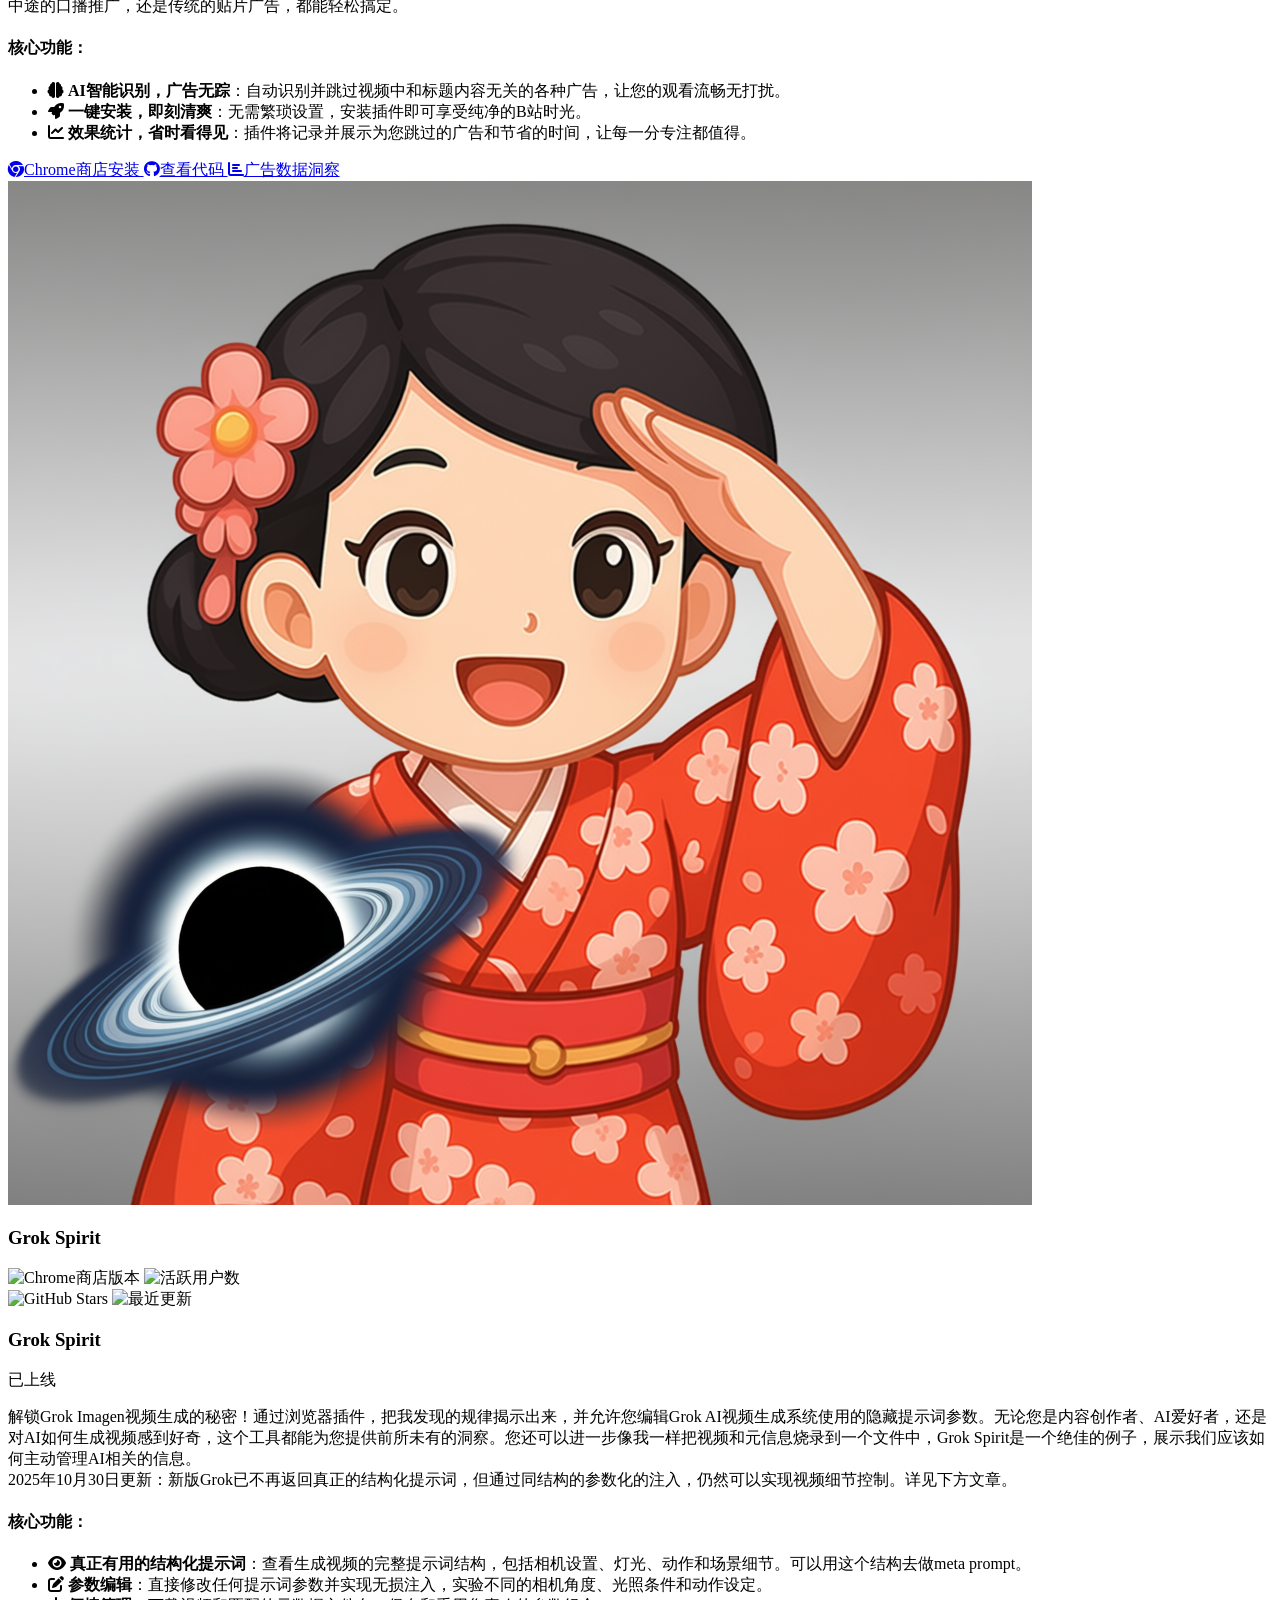
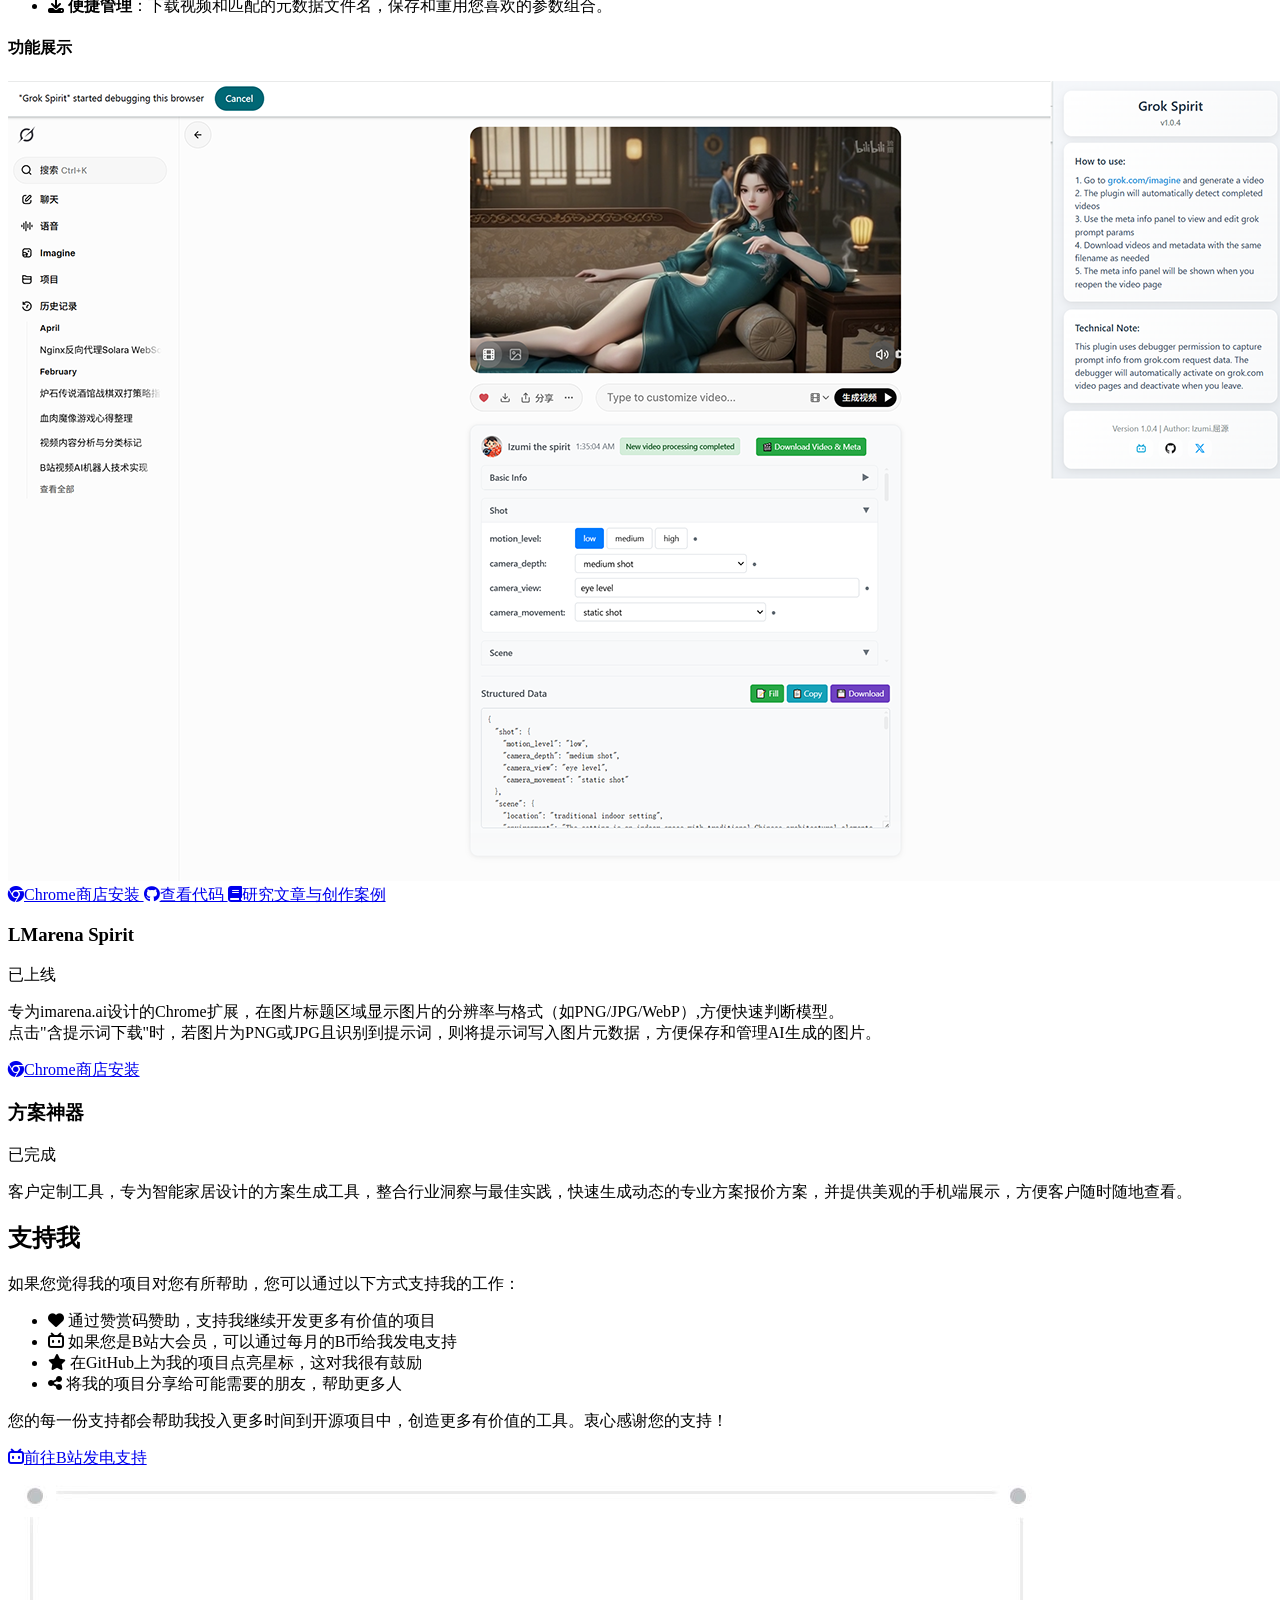
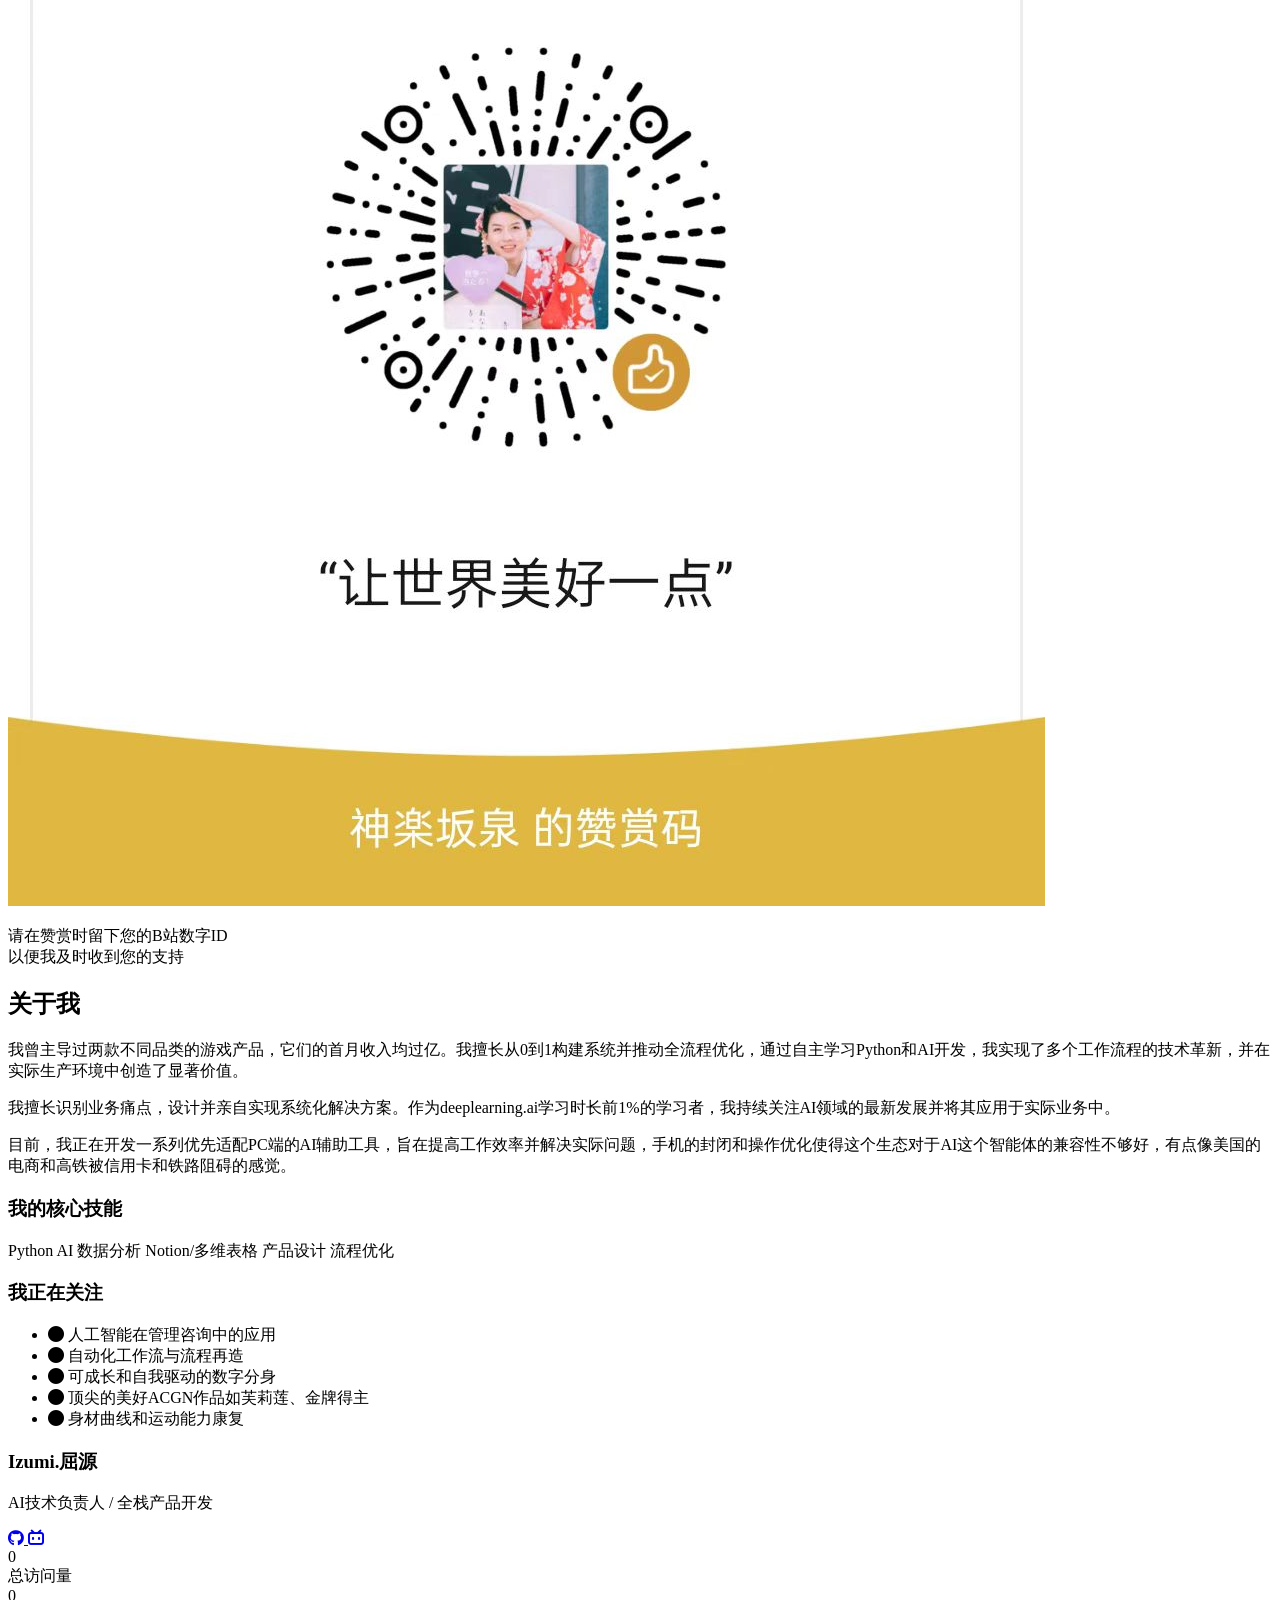
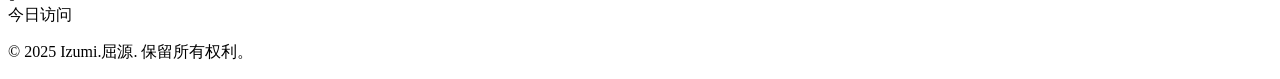
==== commit 84937095: "增加AI营养师的文章和介绍" ====
--- a/index.html
+++ b/index.html
@@ -221,6 +221,80 @@
         <section id="projects" class="section">
             <div class="container-custom">
                 <h2 class="heading-xl">项目作品</h2>
+
+                <!-- AI营养师 Diet & Keep -->
+                <div class="card mb-10 group">
+                    <div class="grid md:grid-cols-5 gap-6">
+                        <div class="md:col-span-2 overflow-hidden">
+                            <div class="h-full bg-gradient-to-br from-orange-50 to-red-50 dark:from-orange-900/20 dark:to-red-900/20 rounded-l-xl flex items-center justify-center">
+                                <div class="text-center p-8">
+                                    <div class="w-full h-full flex flex-col items-center justify-center space-y-4">
+                                        <div class="relative">
+                                            <div class="bg-white dark:bg-gray-800 rounded-2xl p-2 shadow-lg">
+                                                <img src="./media/ai_diet_screenshots/analysis_nutrition.png" alt="Diet & Keep AI营养师界面" class="w-56 mx-auto rounded-lg">
+                                            </div>
+                                            <div class="absolute -bottom-2 -right-2 bg-orange-500 text-white px-2 py-1 rounded-full text-xs font-medium">
+                                                AI营养师
+                                            </div>
+                                        </div>
+                                        <h3 class="text-xl font-bold text-gray-700 dark:text-gray-200">Diet & Keep</h3>
+                                        <div class="mt-3">
+                                            <span class="px-3 py-1 bg-orange-100 dark:bg-orange-900/30 text-orange-700 dark:text-orange-300 rounded-full text-sm">已上线</span>
+                                        </div>
+                                    </div>
+                                </div>
+                            </div>
+                        </div>
+                        <div class="md:col-span-3 p-6 md:p-8">
+                            <div class="flex justify-between items-start mb-4">
+                                <h3 class="text-2xl font-bold text-gray-900 dark:text-white group-hover:text-primary-600 dark:group-hover:text-primary-400 transition-colors duration-200">Diet & Keep · AI营养师</h3>
+                                <span class="px-3 py-1 bg-orange-100 dark:bg-orange-900/30 text-orange-700 dark:text-orange-300 rounded-full text-sm shrink-0 ml-3">已上线</span>
+                            </div>
+                            <p class="body-text mb-4">
+                                吃了再说，不用规划食谱也可以减重。这是一款基于 AI 的实时营养管理工具——拍照即可识别食物营养，每餐后主动提供反馈和调整建议，并通过全链路数据追踪，让你真正看懂自己身体的变化趋势。
+                            </p>
+                            <div class="mb-6">
+                                <h4 class="font-semibold text-gray-900 dark:text-white mb-2">核心能力：</h4>
+                                <ul class="space-y-2">
+                                    <li class="flex items-start">
+                                        <i class="fas fa-camera text-orange-500 mt-1 mr-2"></i>
+                                        <span class="body-text"><strong>拍照即记，AI秒算营养</strong>：一张照片甚至多张一起发，AI 自动识别所有食物的热量与营养，几秒完成记录。</span>
+                                    </li>
+                                    <li class="flex items-start">
+                                        <i class="fas fa-robot text-orange-500 mt-1 mr-2"></i>
+                                        <span class="body-text"><strong>主动干预，不只是记</strong>：每餐后 AI 实时更新营养报告，告诉你下一步怎么吃，甚至吃到一半也能实时调整。</span>
+                                    </li>
+                                    <li class="flex items-start">
+                                        <i class="fas fa-chart-line text-orange-500 mt-1 mr-2"></i>
+                                        <span class="body-text"><strong>全链路追踪，数据说话</strong>：联动体重与饮食数据，清晰看到每日进食明细和趋势变化，见证你的每一次改变。</span>
+                                    </li>
+                                </ul>
+                            </div>
+
+                            <!-- 截图展示 -->
+                            <div class="mb-6">
+                                <div class="flex gap-3 overflow-x-auto pb-2">
+                                    <img src="./media/ai_diet_screenshots/photo_analyze.jpg" alt="拍照识别" class="h-36 rounded-lg shadow-sm border border-gray-200 dark:border-gray-600 shrink-0">
+                                    <img src="./media/ai_diet_screenshots/advice.png" alt="AI建议" class="h-36 rounded-lg shadow-sm border border-gray-200 dark:border-gray-600 shrink-0">
+                                    <img src="./media/ai_diet_screenshots/report.png" alt="数据报告" class="h-36 rounded-lg shadow-sm border border-gray-200 dark:border-gray-600 shrink-0">
+                                    <img src="./media/ai_diet_screenshots/insight.png" alt="数据洞察" class="h-36 rounded-lg shadow-sm border border-gray-200 dark:border-gray-600 shrink-0">
+                                </div>
+                            </div>
+
+                            <div class="grid grid-cols-1 sm:grid-cols-2 lg:grid-cols-3 gap-2 md:gap-3">
+                                <a href="https://www.izumilife.xyz" target="_blank" class="btn bg-orange-500 text-white hover:bg-orange-600 text-sm md:text-base text-center">
+                                    <i class="fas fa-rocket mr-1 md:mr-2"></i>免费试用
+                                </a>
+                                <a href="https://otokonoizumi.github.io/Diary/weight_truth" class="btn btn-outline text-sm md:text-base text-center">
+                                    <i class="fas fa-flask mr-1 md:mr-2"></i>95天数据科普
+                                </a>
+                                <a href="https://www.izumilife.xyz/insight.html?id=b17fc8cd-8c42-4014-a8c5-dfd47c37ffbe" target="_blank" class="btn btn-outline text-sm md:text-base text-center">
+                                    <i class="fas fa-chart-bar mr-1 md:mr-2"></i>我的减重实时数据
+                                </a>
+                            </div>
+                        </div>
+                    </div>
+                </div>
 
                 <!-- 数字分身项目卡片 -->
                 <div class="card mb-10 group">
